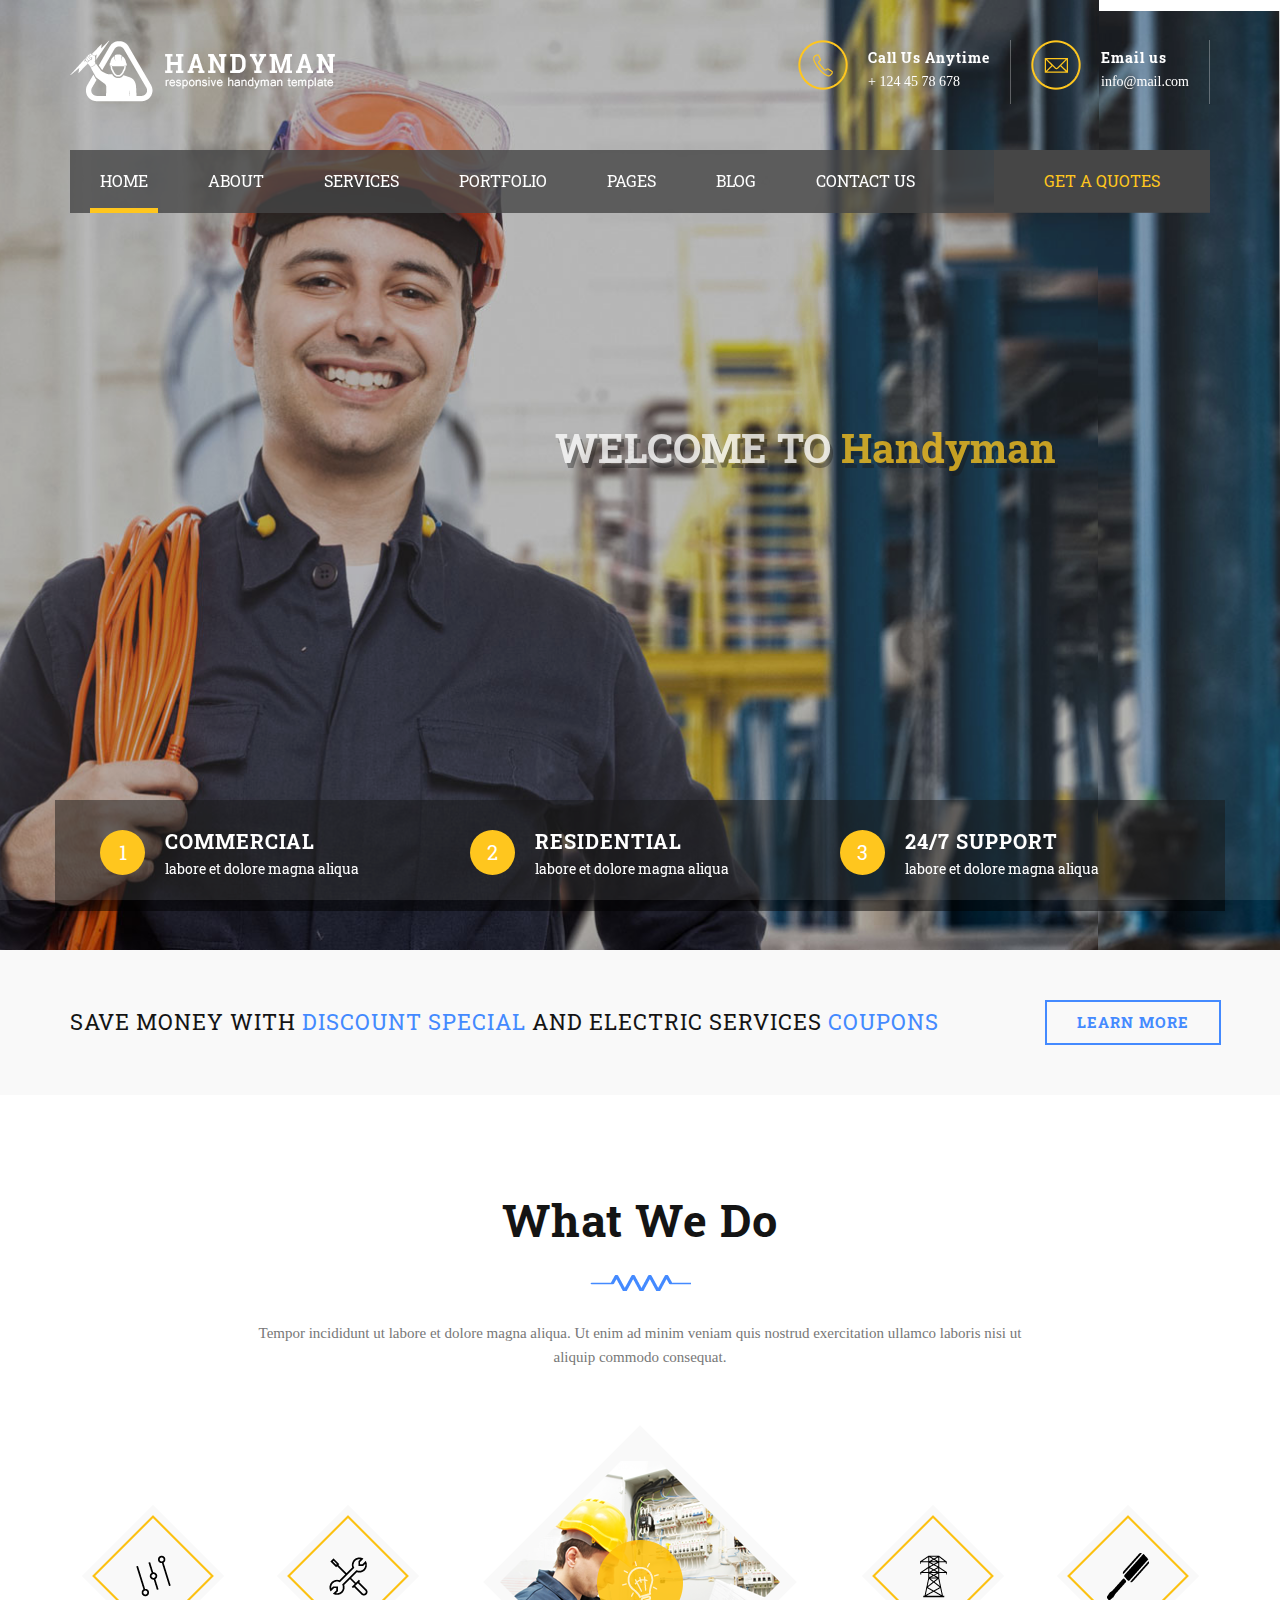
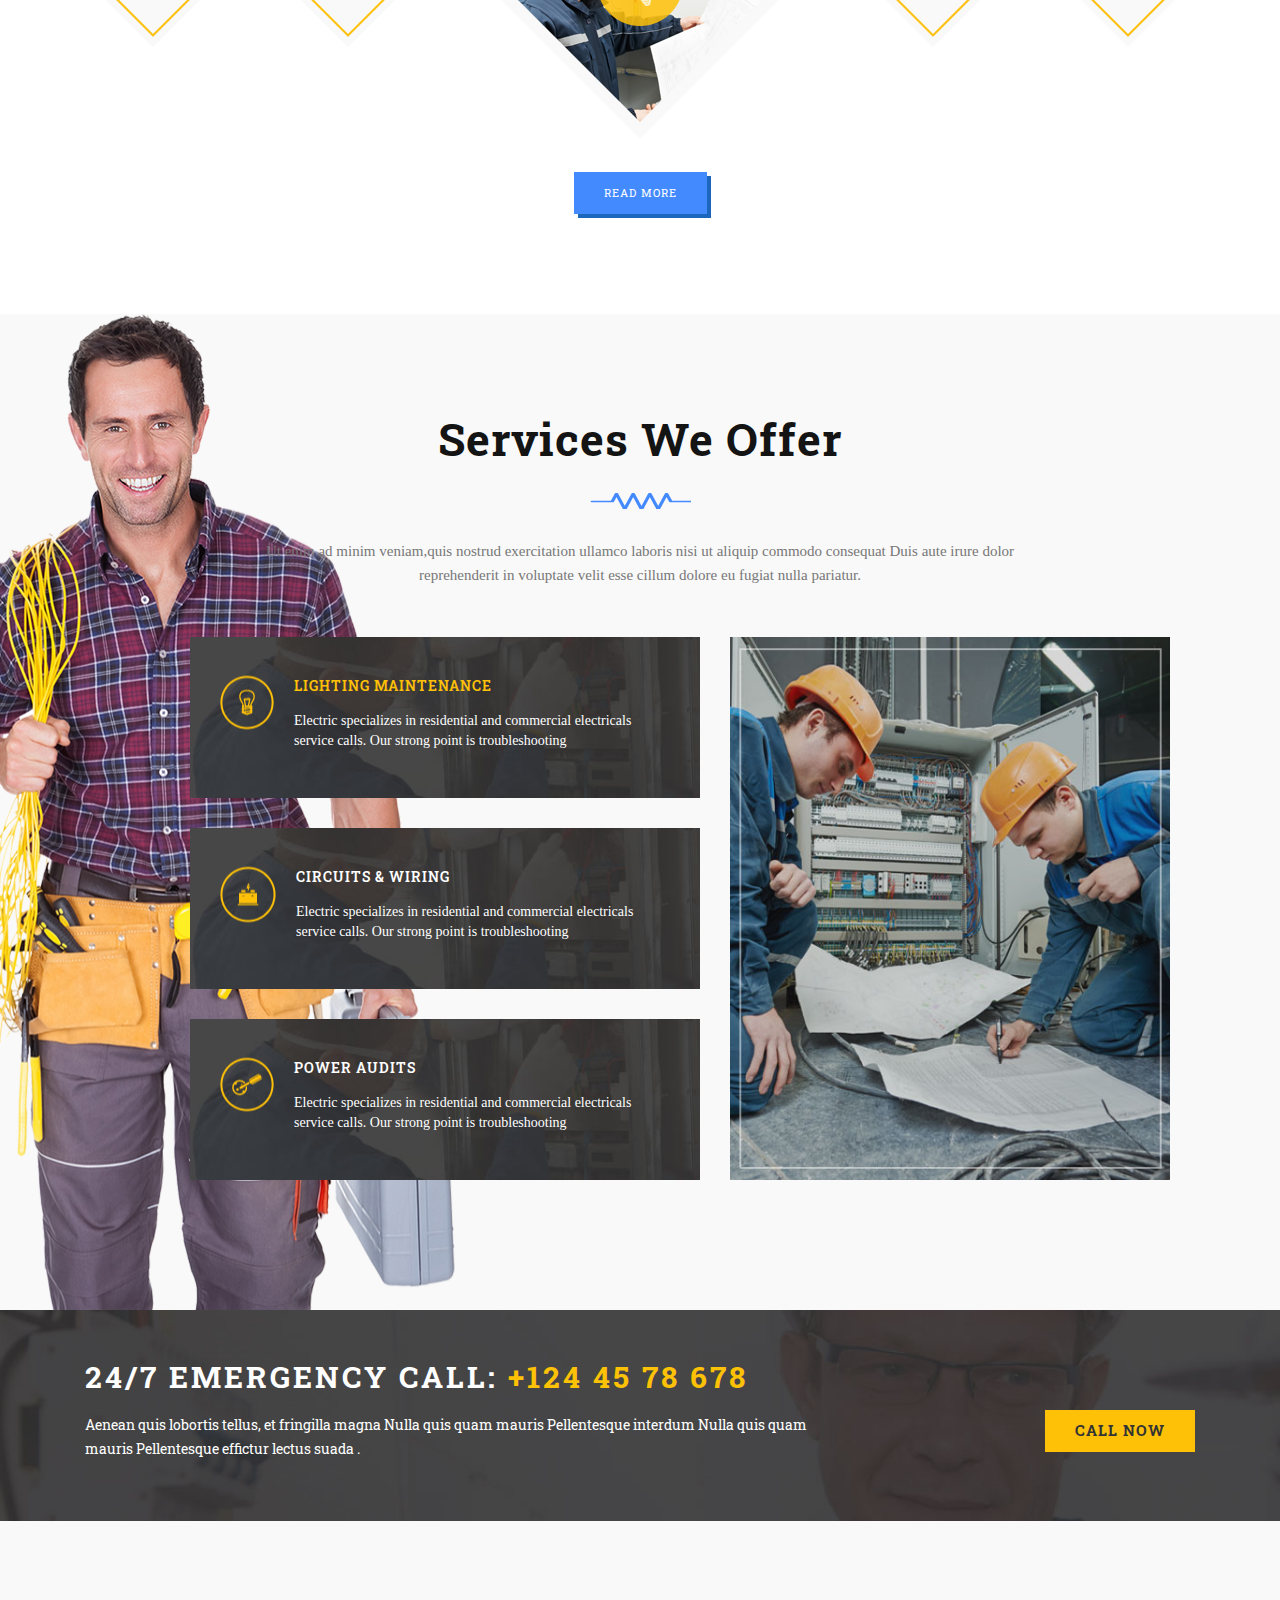
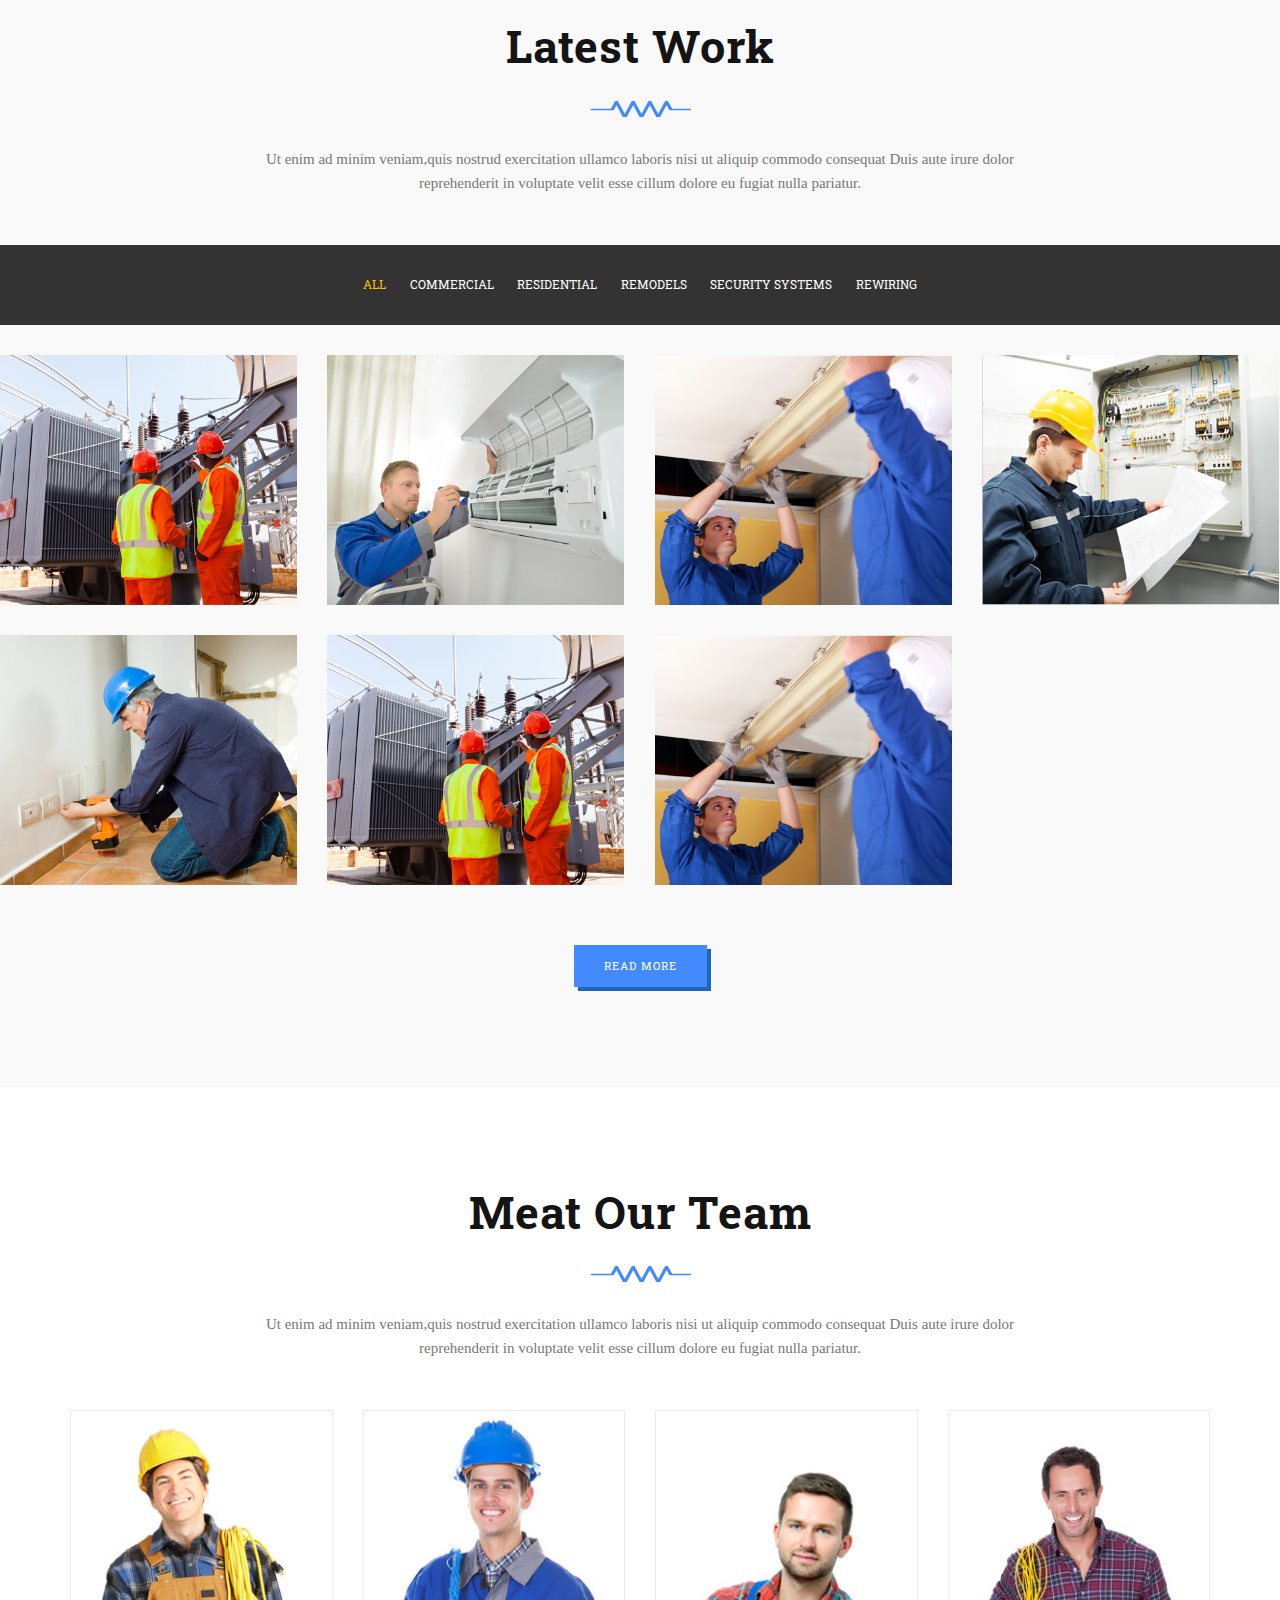
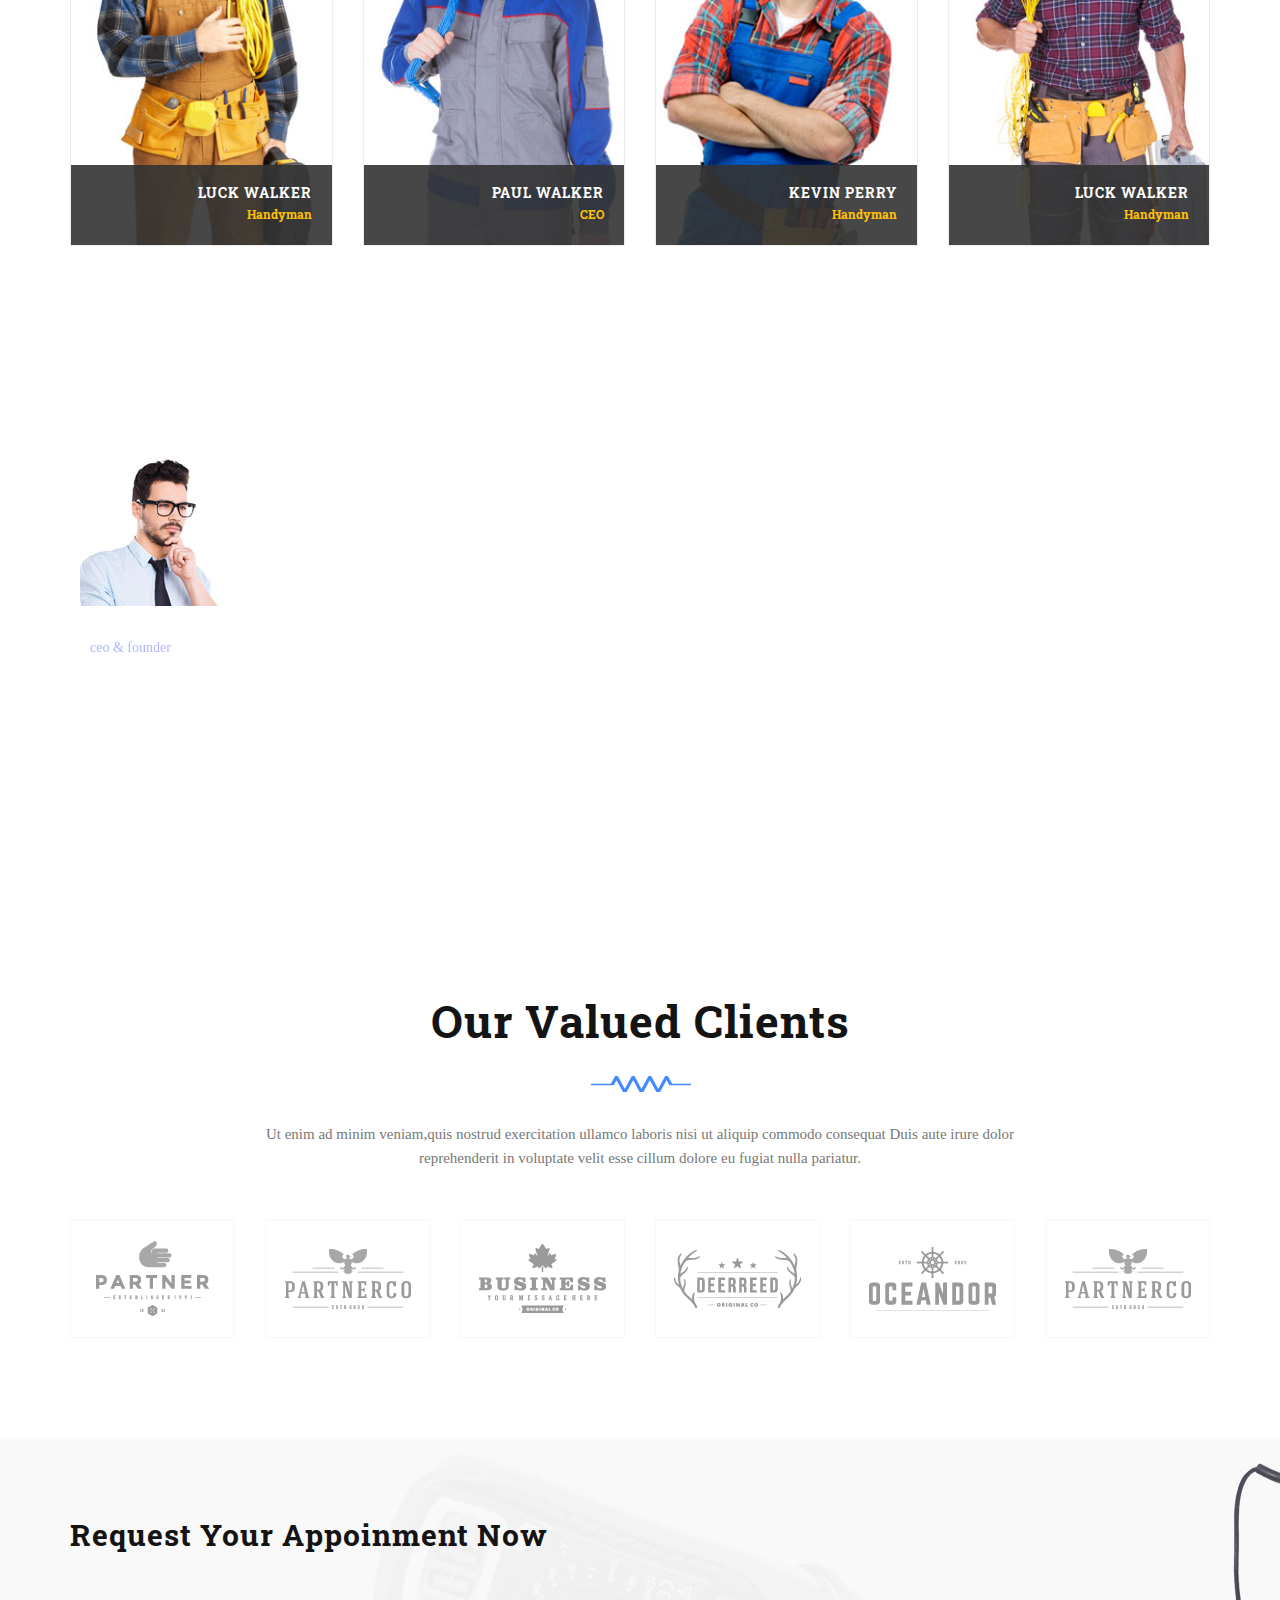
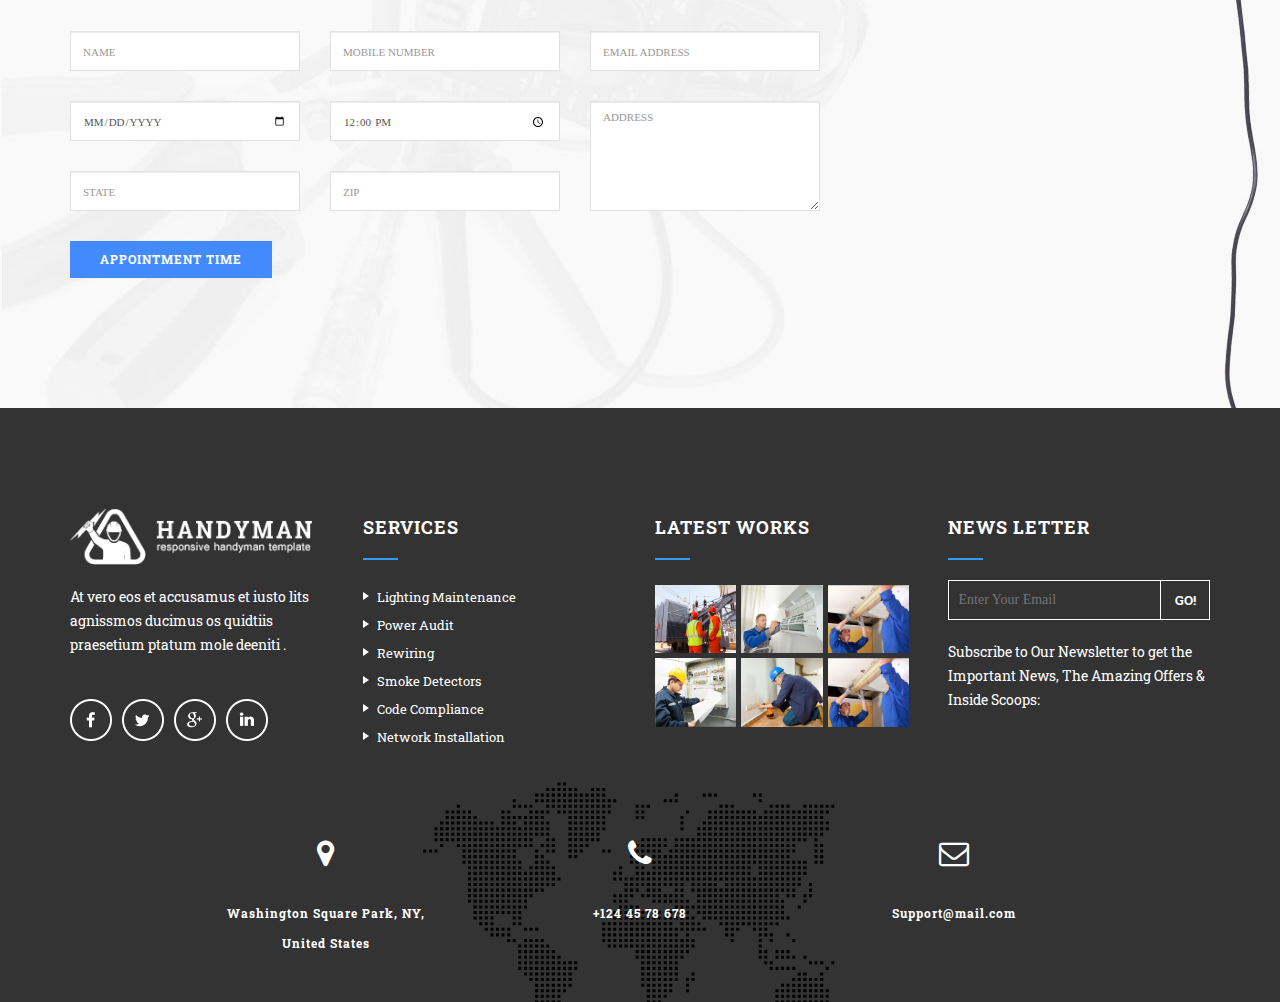
==== index.html @ f43b7f80 "add file" ====
<!DOCTYPE html>
<html lang="en">
<head>
<meta charset="utf-8">
<meta http-equiv="X-UA-Compatible" content="IE=edge">
<meta name="viewport" content="width=device-width, initial-scale=1">
<meta name="description" content="">
<meta name="author" content="">
<title>Handyman - Premium HTML5 Template</title>

<!-- SLIDER REVOLUTION 4.x CSS SETTINGS -->
<link rel="stylesheet" type="text/css" href="rs-plugin/css/settings.css" media="screen" />

<!-- Bootstrap Core CSS -->
<link href="css/bootstrap.min.css" rel="stylesheet">

<!-- Custom CSS -->
<link href="css/font-awesome.min.css" rel="stylesheet" type="text/css">
<link href="css/modern-business.css" rel="stylesheet">
<link href="css/ionicons.min.css" rel="stylesheet" >
<link href="css/main.css" rel="stylesheet">
<link href="css/style.css" rel="stylesheet">
<link href="css/responsive.css" rel="stylesheet" >

<!-- Online Fonts -->
<link href="https://fonts.googleapis.com/css?family=PT+Serif:400,400i,700,700i|Roboto+Slab" rel="stylesheet"> 

<!-- HTML5 Shim and Respond.js IE8 support of HTML5 elements and media queries -->
<!-- WARNING: Respond.js doesn't work if you view the page via file:// -->
<!--[if lt IE 9]>
        <script src="https://oss.maxcdn.com/libs/html5shiv/3.7.0/html5shiv.js"></script>
        <script src="https://oss.maxcdn.com/libs/respond.js/1.4.2/respond.min.js"></script>
    <![endif]-->
</head>

<body>

<!-- Wrap -->
<div id="wrap"> 
  
  <!-- header -->
  <header>
    <div class="top-banner">
      <div class="container"> 
        
        <!-- Top bar -->
        <div class="top-bar">
          <div class="logo"> <a href="#."><img  class="img-responsive" src="images/logo.png" alt="" ></a> </div>
          <div class="top-right">
            <ul>
              <li> <img src="images/icon-phone.png" alt="">
                <div class="media">
                  <h6> Call Us Anytime </h6>
                  <p> + 124 45 78 678 </p>
                </div>
              </li>
              <li> <img src="images/icon-mail.png" alt="">
                <div class="media">
                  <h6> Email us</h6>
                  <p> info@mail.com </p>
                </div>
              </li>
            </ul>
          </div>
        </div>
        
        <!-- Navigation -->
        <nav class="navbar">
          <ul class="nav ownmenu">
            <li class="active"> <a href="index.html">Home</a> </li>
            <li> <a href="about.html">About</a> </li>
            <li> <a href="services.html">Services</a> </li>
            <li> <a href="portfolio.html">Portfolio</a> </li>
            <li> <a href="index.html">Pages</a>
              <ul class="dropdown">
                <li> <a href="index.html">Home</a> </li>
                <li> <a href="index-1.html">Home 2</a> </li>
                <li> <a href="about.html">About</a> </li>
                <li> <a href="services.html">Services</a> </li>
                <li> <a href="services-single.html">Services Single</a> </li>
                <li> <a href="portfolio.html">Portfolio</a> </li>
                <li> <a href="blog.html">Blog</a> </li>
                <li> <a href="blog-detail.html">Blog Detail</a> </li>
                <li> <a href="faq.html">Faq</a> </li>
                <li> <a href="contact.html">Contact</a> </li>
                <li> <a href="404-page.html">404</a> </li>
              </ul>
            </li>
            <li> <a href="blog.html">Blog</a> </li>
            <li> <a href="contact.html">Contact us</a> </li>
          </ul>
          
          <!-- GET A QUOTES -->
          <div class="quotes"> <a href="#" class="customcolor"> GET A QUOTES </a> </div>
        </nav>
      </div>
    </div>
  </header>
  
  <!--======= HOME MAIN SLIDER =========-->
  <section class="home-slider">
  <!-- Slider Loader -->
    <div id="loader" class="hom-slie">
        <div class="tp-loader spinner0"> <span class="dot1"></span> <span class="dot2"></span> <span class="bounce1"></span> <span class="bounce2"></span> <span class="bounce3"></span> </div>
    </div>

    <!-- SLIDE Start -->
    <div class="tp-banner-container">
      <div class="tp-banner">
        <ul>
          <!-- SLIDE  -->
          <li data-transition="random" data-slotamount="7" data-masterspeed="300"  data-saveperformance="off" > 
            <!-- MAIN IMAGE --> 
            <img src="images/slides/slide-1.jpg"  alt="slider"  data-bgposition="center top" data-bgfit="cover" data-bgrepeat="no-repeat"> 
            <!-- LAYERS --> 
            
            <!-- LAYER NR. 1 -->
            <div class="tp-caption sfb font-bold font-roboto text-white text-shadow tp-resizeme" 
                data-x="left" data-hoffset="500" 
                data-y="center" data-voffset="-40" 
                data-speed="500" 
                data-start="500" 
                data-easing="Power3.easeInOut" 
                data-splitin="none" 
                data-splitout="none" 
                data-elementdelay="0.0" 
                data-endelementdelay="0" 
                data-endspeed="300"
                style="z-index: 5; font-size:40px; max-width: auto; max-height: auto; white-space: nowrap;">WELCOME TO <span class="primary-color-2">Handyman </span></div>
            
            <!-- LAYER NR. 2 -->
            <div class="tp-caption sfb font-bold font-roboto tp-resizeme" 
                data-x="left" data-hoffset="500" 
                data-y="center" data-voffset="40" 
                data-speed="500" 
                data-start="1000" 
                data-easing="Power3.easeInOut" 
                data-splitin="chars" 
                data-splitout="none" 
                data-elementdelay="0.0" 
                data-endelementdelay="0.0" 
                data-endspeed="300" 
                style="z-index: 6; color:#fff; font-size:15px;">Consectetur adipiscing elit. Etiam molestie ornare sem, vitae as elit odio </div>
            
            <!-- LAYER NR. 3 -->
            <div class="tp-caption sfb font-bold font-roboto tp-resizeme" 
                data-x="left" data-hoffset="500" 
                data-y="center" data-voffset="50" 
                data-speed="500" 
                data-start="1500" 
                data-easing="Power3.easeInOut" 
                data-splitin="chars" 
                data-splitout="none" 
                data-elementdelay="0.0" 
                data-endelementdelay="0.0" 
                data-endspeed="300" 
                style="z-index: 6; color:#fff; font-size:15px;"> scelerisque vel etiam molestie ornare sem. </div>
            
            <!-- LAYER NR. 4 -->
            <div class="tp-caption font-lora letter-space-4 sfb tp-resizeme" 
                data-x="left" data-hoffset="505" 
                data-y="center" data-voffset="180" 
                data-speed="500" 
                data-start="1900" 
                data-easing="Power3.easeInOut" 
                data-splitin="none" 
                data-splitout="none" 
                data-elementdelay="0.1" 
                data-endelementdelay="0.1" 
                data-endspeed="300" 
                style="z-index: 7;"><a href="#." class="btn btn-blue margin-right-20">READ MORE</a> <a href="#." class="btn btn-white margin-left-20">GET START</a> </div>
          </li>
          <!-- SLIDE  -->
          <li data-transition="random" data-slotamount="7" data-masterspeed="300"  data-saveperformance="off" > 
            <!-- MAIN IMAGE --> 
            <img src="images/slides/slide-2.jpg"  alt="slider"  data-bgposition="center top" data-bgfit="cover" data-bgrepeat="no-repeat"> 
            <!-- LAYERS --> 
            
            <!-- LAYER NR. 1 -->
            <div class="tp-caption sfb font-roboto text-white text-shadow-1 tp-resizeme" 
                data-x="left" data-hoffset="100" 
                data-y="center" data-voffset="-40" 
                data-speed="500" 
                data-start="500" 
                data-easing="Power3.easeInOut" 
                data-splitin="none" 
                data-splitout="none" 
                data-elementdelay="0.0" 
                data-endelementdelay="0" 
                data-endspeed="300"
                style="z-index: 5; font-size:40px; max-width: auto; max-height: auto; white-space: nowrap;">WELCOME TO <span class="primary-color-2">Handyman </span></div>
            
            <!-- LAYER NR. 2 -->
            <div class="tp-caption sfb font-roboto text-white text-shadow-1 tp-resizeme" 
                data-x="left" data-hoffset="100" 
                data-y="center" data-voffset="20" 
                data-speed="500" 
                data-start="800" 
                data-easing="Power3.easeInOut" 
                data-splitin="none" 
                data-splitout="none" 
                data-elementdelay="0.0" 
                data-endelementdelay="0" 
                data-endspeed="300"
                style="z-index: 5; font-size:30px; max-width: auto; max-height: auto; white-space: nowrap;">COMMERCIAL & DOMESTIC SPECIALISTS</div>
            
            <!-- LAYER NR. 2 -->
            <div class="tp-caption sfb font-bold font-roboto tp-resizeme" 
                data-x="left" data-hoffset="100" 
                data-y="center" data-voffset="80" 
                data-speed="500" 
                data-start="1500"
                data-easing="Power3.easeInOut" 
                data-splitin="chars" 
                data-splitout="none" 
                data-elementdelay="0.0" 
                data-endelementdelay="0.0" 
                data-endspeed="300" 
                style="z-index: 6; color:#fff; font-size:15px;">Consectetur adipiscing elit. Etiam molestie ornare sem, vitae as elit odio </div>
            
            <!-- LAYER NR. 3 -->
            <div class="tp-caption sfb font-bold font-roboto tp-resizeme" 
                data-x="left" data-hoffset="100" 
                data-y="center" data-voffset="90" 
                data-speed="500" 
                data-start="1500" 
                data-easing="Power3.easeInOut" 
                data-splitin="chars" 
                data-splitout="none" 
                data-elementdelay="0.0" 
                data-endelementdelay="0.0" 
                data-endspeed="300" 
                style="z-index: 6; color:#fff; font-size:15px;"> scelerisque vel etiam molestie ornare sem. </div>
            
            <!-- LAYER NR. 2 -->
            <div class="tp-caption font-lora letter-space-4 sfb tp-resizeme" 
                data-x="left" data-hoffset="105" 
                data-y="center" data-voffset="200" 
                data-speed="500" 
                data-start="1900" 
                data-easing="Power3.easeInOut" 
                data-splitin="none" 
                data-splitout="none" 
                data-elementdelay="0.1" 
                data-endelementdelay="0.1" 
                data-endspeed="300" 
                style="z-index: 7;"><a href="#." class="btn btn-blue margin-right-20">READ MORE</a> <a href="#." class="btn btn-white margin-left-20">GET START</a> </div>
            
            <!-- ICON -->
            <div class="tp-caption sfl font-bold font-roboto tp-resizeme"
                data-x="left" data-hoffset="0"
                data-y="center" data-voffset="-40"
                data-speed="500" 
                data-start="500" 
                data-easing="Power3.easeInOut" 
                data-splitin="none" 
                data-splitout="none" 
                data-elementdelay="0.0" 
                data-endelementdelay="0.0" 
                data-endspeed="300"> <img src="images/slides/icon-slide-1.png" alt="" > </div>
            
            <!-- ICON -->
            <div class="tp-caption sfl font-bold font-roboto tp-resizeme"
                data-x="left" data-hoffset="0" 
                data-y="center" data-voffset="30" 
                data-speed="500" 
                data-start="1000" 
                data-easing="Power3.easeInOut" 
                data-splitin="none" 
                data-splitout="none" 
                data-elementdelay="0.0" 
                data-endelementdelay="0.0" 
                data-endspeed="300"> <img src="images/slides/icon-slide-2.png" alt="" > </div>
            
            <!-- ICON -->
            <div class="tp-caption sfl font-bold font-roboto tp-resizeme" 
                data-x="left" data-hoffset="0" 
                data-y="center" data-voffset="100" 
                data-speed="500" 
                data-start="1500" 
                data-easing="Power3.easeInOut" 
                data-splitin="none" 
                data-splitout="none" 
                data-elementdelay="0.0" 
                data-endelementdelay="0.0" 
                data-endspeed="300"> <img src="images/slides/icon-slide-3.png" alt="" > </div>
          </li>
        </ul>
      </div>
    </div>
  </section>
  
  <!-- Content -->
  <div id="content"> 
    
    <!-- procsss -->
    <section class="procsss">
      <div class="container">
        <ul class="row">
          
          <!-- COMMERCIAL -->
          <li class="col-sm-4">
            <div class="media">
              <div class="media-left"> <span class="numb">1</span> </div>
              <div class="media-body">
                <h6 class="media-heading">COMMERCIAL</h6>
                <p> labore et dolore magna aliqua</p>
              </div>
            </div>
          </li>
          
          <!-- Residential -->
          <li class="col-sm-4">
            <div class="media">
              <div class="media-left"> <span class="numb">2</span> </div>
              <div class="media-body">
                <h6 class="media-heading">Residential </h6>
                <p> labore et dolore magna aliqua</p>
              </div>
            </div>
          </li>
          
          <!-- 24/7 SUPPORT -->
          <li class="col-sm-4">
            <div class="media">
              <div class="media-left"> <span class="numb">3</span> </div>
              <div class="media-body">
                <h6 class="media-heading">24/7 SUPPORT</h6>
                <p> labore et dolore magna aliqua</p>
              </div>
            </div>
          </li>
        </ul>
      </div>
    </section>
    
    <!-- Call Out -->
    <section class="call-out light-gray-bg padding-top-50 padding-bottom-50">
      <div class="container">
        <div class="row bhr">
          <div class="col-md-10">
            <h4 class="font-normal"> SAVE MONEY WITH <span class="customcolor1"> DISCOUNT SPECIAL </span> AND ELECTRIC SERVICES <span class="customcolor1"> COUPONS </span> </h4>
          </div>
          <!-- Btn -->
          <div class="col-md-2"> <a href="#." class="btn">learn more</a> </div>
        </div>
      </div>
    </section>
    
    <!--what we do-->
    <section class="what-we-do padding-top-100 padding-bottom-100">
      <div class="container"> 
        
        <!-- Heading-->
        <div class="heading">
          <h3> What We Do </h3>
          <hr>
          <p> Tempor incididunt ut labore et dolore magna aliqua. Ut enim ad minim veniam quis nostrud exercitation ullamco 
            laboris nisi ut aliquip commodo consequat. </p>
        </div>
        
        <!-- Icons -->
        <div class="row padding-top-50px">
          <div class="col-md-2 rotatebox"> <img src="images/bg-wwd1.png" alt=""> </div>
          <div class="col-md-2 rotatebox"> <img src="images/bg-wwd2.png" alt=""> </div>
          <div class="col-md-4 rotatebox"> <img src="images/what-we-img-1.png" class="img-responsive" alt=""> </div>
          <div class="col-md-2 rotatebox"> <img src="images/bg-wwd3.png" alt=""> </div>
          <div class="col-md-2 rotatebox"> <img src="images/bg-wwd4.png" alt=""> </div>
        </div>
        
        <!-- Btn -->
        <div class="text-center margin-top-30"> <a href="#." class="btn btn-more">read more</a> </div>
      </div>
    </section>
    
    <!--SERVICES-->
    <section class="services-bg light-gray-bg padding-top-100 padding-bottom-100" >
      <div class="container"> 
        
        <!-- HEADING -->
        <div class="heading">
          <h3> Services We Offer </h3>
          <hr>
          <p> Ut enim ad minim veniam,quis nostrud exercitation ullamco laboris nisi ut aliquip commodo consequat Duis aute irure dolor reprehenderit in voluptate velit esse cillum dolore eu fugiat nulla pariatur. </p>
        </div>
        
        <!-- SERVICE TABS -->
        <div class="services">
          <div class="row no-margin">
            <div class="col-md-6 no-padding">
              <ul class="nav-tabs">
                
                <!-- LIGHTING MAINTENANCE -->
                <li class="active"> <img class="img-responsive" src="images/services-bg-1.jpg" alt="" >
                  <div class="position-center-center">
                    <div class="media-left" > <img src="images/service-icon-1.png" alt=""> </div>
                    <div class="media-body"> <a href="#light" data-toggle="tab"><span class="font-roboto"> LIGHTING MAINTENANCE</span>
                      <p> Electric specializes in residential and commercial electricals service calls. Our strong point is troubleshooting </p>
                      </a> </div>
                  </div>
                </li>
                
                <!-- Circuits & Wiring -->
                <li> <img class="img-responsive" src="images/services-bg-1.jpg" alt="" >
                  <div class="position-center-center">
                    <div class="media-left" > <img src="images/service-icon-2.png" alt=""> </div>
                    <div class="media-body"> <a href="#circuit" data-toggle="tab"><span class="font-roboto"> Circuits & Wiring</span>
                      <p> Electric specializes in residential and commercial electricals service calls. Our strong point is troubleshooting </p>
                      </a> </div>
                  </div>
                </li>
                
                <!-- Power audits -->
                <li> <img class="img-responsive" src="images/services-bg-1.jpg" alt="" >
                  <div class="position-center-center">
                    <div class="media-left" > <img src="images/service-icon-3.png" alt=""> </div>
                    <div class="media-body"> <a href="#audit" data-toggle="tab"><span class="font-roboto"> Power audits</span>
                      <p> Electric specializes in residential and commercial electricals service calls. Our strong point is troubleshooting </p>
                      </a> </div>
                  </div>
                </li>
              </ul>
            </div>
            
            <!-- SERVICE CONTENR -->
            <div class="col-md-6 padding-left-30 padding-right-40">
              <div class="tab-content"> 
                <!-- LIGHTING MAINTENANCE -->
                <div id="light" class="tab-pane fade in active text-right"> <img class="img-responsive" src="images/services-img-1.jpg" alt="" > </div>
                <!-- Circuits & Wiring -->
                <div id="circuit" class="tab-pane fade text-right"> <img class="img-responsive" src="images/services-img-2.jpg" alt="" > </div>
                <!-- Power audits -->
                <div id="audit" class="tab-pane fade text-right"> <img class="img-responsive" src="images/services-img-1.jpg" alt="" > </div>
                <!--item light--> 
              </div>
            </div>
          </div>
        </div>
      </div>
    </section>
    
    <!-- Call Emergency -->
    <div class="emergency padding-top-50 padding-bottom-50">
      <div class="row">
        <div class="container">
          <div class="col-md-8 emergency-text">
            <h3 class="text-white letter-space-3 margin-bottom-20"> 24/7 EMERGENCY CALL: <span class="customcolor"> +124 45 78 678 </span></h3>
            <p class="text-white font-roboto"> Aenean quis lobortis tellus, et fringilla magna Nulla quis quam mauris  Pellentesque interdum Nulla quis quam mauris  Pellentesque effictur lectus suada . </p>
          </div>
          <div class="col-md-4 text-right"> <a href="#." class="btn btn-yellow margin-top-50">CALL NOW</a> </div>
        </div>
      </div>
    </div>
    
    <!-- LATEST WORK -->
    <section class="latest-work light-gray-bg padding-top-100 padding-bottom-100">
      <div class="container"> 
        <!--work-->
        <div class="heading">
          <h3> Latest Work </h3>
          <hr>
          <p> Ut enim ad minim veniam,quis nostrud exercitation ullamco laboris nisi ut aliquip commodo consequat Duis aute irure dolor <br>
            reprehenderit in voluptate velit esse cillum dolore eu fugiat nulla pariatur. </p>
        </div>
      </div>
      <div class="portfolio-wrapper"> 
        
        <!--======= ITEMS =========-->
        <ul class="items col-4 row">
          <!--====== ITEM =======-->
          
          <li class="item filter-home home menu1 menu2 menu3 menu4 menu5 work-tabs col-md-3">
            <div class="filter">
              <div class="position-center-center col-md-12 text-center">
                <ul>
                  <li><a class="active" data-toggle="tab" href=".home" data-filter="*">ALL</a></li>
                  <li><a href="#" data-filter=".menu1">COMMERCIAL</a></li>
                  <li><a href="#" data-filter=".menu2">RESIDENTIAL</a></li>
                  <li><a href="#" data-filter=".menu3">REMODELS </a></li>
                  <li><a href="#" data-filter=".menu4">SECURITY SYSTEMS</a></li>
                  <li><a href="#" data-filter=".menu5">REWIRING</a></li>
                </ul>
              </div>
            </div>
          </li>
          
          <!-- ITEM -->
          <li class="item col-md-4 menu1 menu2 menu3 menu5">
            <div class="gal-item"> 
              <!-- GALLERY IMAGE --> 
              <img src="images/portfolio1.png" alt="" class="img-responsive"> 
              <!-- Hover Info -->
              <div class="hover-info">
                <div class="position-center-center"> <a href="images/portfolio1.png" data-rel="prettyPhoto" class="prettyPhoto lightzoom zoom"><i class="ion-ios-search"></i></a> </div>
              </div>
            </div>
          </li>
          
          <!-- ITEM -->
          <li class="item col-md-4 menu5">
            <div class="gal-item"> 
              <!-- GALLERY IMAGE --> 
              <img src="images/portfolio2.png" alt="" class="img-responsive"> 
              <!-- Hover Info -->
              <div class="hover-info">
                <div class="position-center-center"> <a href="images/portfolio2.png" data-rel="prettyPhoto" class="prettyPhoto lightzoom zoom"><i class="ion-ios-search"></i></a> </div>
              </div>
            </div>
          </li>
          
          <!-- ITEM -->
          <li class="item col-md-4 home menu4">
            <div class="gal-item"> 
              <!-- GALLERY IMAGE --> 
              <img src="images/portfolio3.png" alt="" class="img-responsive"> 
              <!-- Hover Info -->
              <div class="hover-info">
                <div class="position-center-center"> <a href="images/portfolio3.png" data-rel="prettyPhoto" class="prettyPhoto lightzoom zoom"><i class="ion-ios-search"></i></a> </div>
              </div>
            </div>
          </li>
          
          <!-- ITEM -->
          <li class="item col-md-4 menu5 menu2 menu3 menu1 home">
            <div class="gal-item"> 
              <!-- GALLERY IMAGE --> 
              <img src="images/portfolio4.png" alt="" class="img-responsive"> 
              <!-- Hover Info -->
              <div class="hover-info">
                <div class="position-center-center"> <a href="images/portfolio4.png" data-rel="prettyPhoto" class="prettyPhoto lightzoom zoom"><i class="ion-ios-search"></i></a> </div>
              </div>
            </div>
          </li>
          
          <!-- ITEM -->
          <li class="item col-md-4 menu1 menu2">
            <div class="gal-item"> 
              <!-- GALLERY IMAGE --> 
              <img src="images/portfolio5.png" alt="" class="img-responsive"> 
              <!-- Hover Info -->
              <div class="hover-info">
                <div class="position-center-center"> <a href="images/portfolio5.png" data-rel="prettyPhoto" class="prettyPhoto lightzoom zoom"><i class="ion-ios-search"></i></a> </div>
              </div>
            </div>
          </li>
          
          <!-- ITEM -->
          <li class="item col-md-4 menu5 menu1 menu3">
            <div class="gal-item"> 
              <!-- GALLERY IMAGE --> 
              <img src="images/portfolio1.png" alt="" class="img-responsive"> 
              <!-- Hover Info -->
              <div class="hover-info">
                <div class="position-center-center"> <a href="images/portfolio1.png" data-rel="prettyPhoto" class="prettyPhoto lightzoom zoom"><i class="ion-ios-search"></i></a> </div>
              </div>
            </div>
          </li>
          
          <!-- ITEM -->
          <li class="item col-md-4 menu5 menu1" >
            <div class="gal-item"> 
              <!-- GALLERY IMAGE --> 
              <img src="images/portfolio3.png" alt="" class="img-responsive"> 
              <!-- Hover Info -->
              <div class="hover-info">
                <div class="position-center-center"> <a href="images/portfolio3.png" data-rel="prettyPhoto" class="prettyPhoto lightzoom zoom"><i class="ion-ios-search"></i></a> </div>
              </div>
            </div>
          </li>
        </ul>
      </div>
      
      <!-- Btn -->
      <div class="text-center margin-top-30"> <a href="#." class="btn btn-more">read more</a> </div>
    </section>
    
    <!-- TEAM -->
    <section class="team padding-top-100 padding-bottom-100">
      <div class="container"> 
        <!-- HEADING -->
        <div class="heading">
          <h3> Meat Our Team </h3>
          <hr>
          <p> Ut enim ad minim veniam,quis nostrud exercitation ullamco laboris nisi ut aliquip commodo consequat Duis aute irure dolor <br>
            reprehenderit in voluptate velit esse cillum dolore eu fugiat nulla pariatur. </p>
        </div>
        
        <!-- HEADING -->
        <ul class="row">
          
          <!-- TEAM -->
          <li class="col-md-3">
            <article> <img class="img-responsive" src="images/team-1.jpg" alt="" >
              <div class="team-name">
                <h6>LUCK WALKER</h6>
                <span class="font-roboto">Handyman</span> </div>
              <!-- TEAM HOVER -->
              <div class="team-hover">
                <div class="position-center-center">
                  <h6>LUCK WALKER</h6>
                  <span class="font-roboto">Handyman</span>
                  <p>Today still wanted government that they survive as soldiers of fortunes off It's for time to the play the music. </p>
                  <ul class="social">
                    <li><a href="#."><i class="fa fa-facebook"></i></a></li>
                    <li><a href="#."><i class="fa fa-twitter"></i></a></li>
                    <li><a href="#."><i class="fa fa-google"></i></a></li>
                    <li><a href="#."><i class="fa fa-linkedin"></i></a></li>
                  </ul>
                </div>
              </div>
            </article>
          </li>
          
          <!-- TEAM -->
          <li class="col-md-3">
            <article> <img class="img-responsive" src="images/team-2.jpg" alt="" >
              <div class="team-name">
                <h6>PAUL WALKER</h6>
                <span class="font-roboto">CEO</span> </div>
              <!-- TEAM HOVER -->
              <div class="team-hover">
                <div class="position-center-center">
                  <h6>PAUL WALKER</h6>
                  <span class="font-roboto">CEO</span>
                  <p>Today still wanted government that they survive as soldiers of fortunes off It's for time to the play the music. </p>
                  <ul class="social">
                    <li><a href="#."><i class="fa fa-facebook"></i></a></li>
                    <li><a href="#."><i class="fa fa-twitter"></i></a></li>
                    <li><a href="#."><i class="fa fa-google"></i></a></li>
                    <li><a href="#."><i class="fa fa-linkedin"></i></a></li>
                  </ul>
                </div>
              </div>
            </article>
          </li>
          
          <!-- TEAM -->
          <li class="col-md-3">
            <article> <img class="img-responsive" src="images/team-3.jpg" alt="" >
              <div class="team-name">
                <h6>KEVIN PERRY</h6>
                <span class="font-roboto">Handyman</span> </div>
              <!-- TEAM HOVER -->
              <div class="team-hover">
                <div class="position-center-center">
                  <h6>LUCK WALKER</h6>
                  <span class="font-roboto">Handyman</span>
                  <p>Today still wanted government that they survive as soldiers of fortunes off It's for time to the play the music. </p>
                  <ul class="social">
                    <li><a href="#."><i class="fa fa-facebook"></i></a></li>
                    <li><a href="#."><i class="fa fa-twitter"></i></a></li>
                    <li><a href="#."><i class="fa fa-google"></i></a></li>
                    <li><a href="#."><i class="fa fa-linkedin"></i></a></li>
                  </ul>
                </div>
              </div>
            </article>
          </li>
          
          <!-- TEAM -->
          <li class="col-md-3">
            <article> <img class="img-responsive" src="images/team-4.jpg" alt="" >
              <div class="team-name">
                <h6>LUCK WALKER</h6>
                <span class="font-roboto">Handyman</span> </div>
              <!-- TEAM HOVER -->
              <div class="team-hover">
                <div class="position-center-center">
                  <h6>STEVAN SMITH</h6>
                  <span class="font-roboto">Handyman</span>
                  <p>Today still wanted government that they survive as soldiers of fortunes off It's for time to the play the music. </p>
                  <ul class="social">
                    <li><a href="#."><i class="fa fa-facebook"></i></a></li>
                    <li><a href="#."><i class="fa fa-twitter"></i></a></li>
                    <li><a href="#."><i class="fa fa-google"></i></a></li>
                    <li><a href="#."><i class="fa fa-linkedin"></i></a></li>
                  </ul>
                </div>
              </div>
            </article>
          </li>
        </ul>
      </div>
    </section>
    
    <!-- Testimonial -->
    <section class="testimonial parallax-bg padding-top-100 padding-bottom-100" style="background:url(images/bg/bg-testi.jpg) fixed no-repeat;">
      <div class="container"> 
        
        <!-- Test Slider -->
        <div class="testi">
          <div class="texti-slide"> 
            
            <!-- Slider 1 -->
            <div class="media padding-10 padding-right-100"> 
              <!-- Avatar -->
              <div class="media-left"> <a class="avatar" href="#"> <img class="media-object" src="images/avatar-testi.jpg" alt=""> </a> </div>
              <!-- Content -->
              <div class="media-body relative padding-left-10"> <i class="fa fa-quote-left quote"></i>
                <h5>Steven Smith</h5>
                <span>ceo & founder</span>
                <p>They're creepy and they're kooky mysterious and spooky. They're all together ooky the Addams Family. we might as well say Would you be mine creepy and they're kooky mysterious Could you be mine.</p>
              </div>
            </div>
            
            <!-- Slider 2 -->
            <div class="media padding-10 padding-right-100"> 
              <!-- Avatar -->
              <div class="media-left"> <a class="avatar" href="#"> <img class="media-object" src="images/avatar-testi.jpg" alt=""> </a> </div>
              <!-- Content -->
              <div class="media-body relative padding-left-10"> <i class="fa fa-quote-left quote"></i>
                <h5>Steven Smith</h5>
                <span>ceo & founder</span>
                <p>They're creepy and they're kooky mysterious and spooky. They're all together ooky the Addams Family. we might as well say Would you be mine creepy and they're kooky mysterious Could you be mine.</p>
              </div>
            </div>
            
            <!-- Slider 3 -->
            <div class="media padding-10 padding-right-100"> 
              <!-- Avatar -->
              <div class="media-left"> <a class="avatar" href="#"> <img class="media-object" src="images/avatar-testi.jpg" alt=""> </a> </div>
              <!-- Content -->
              <div class="media-body relative padding-left-10"> <i class="fa fa-quote-left quote"></i>
                <h5>Steven Smith</h5>
                <span>ceo & founder</span>
                <p>They're creepy and they're kooky mysterious and spooky. They're all together ooky the Addams Family. we might as well say Would you be mine creepy and they're kooky mysterious Could you be mine.</p>
              </div>
            </div>
          </div>
        </div>
      </div>
    </section>
    
    <!-- CLIENTS -->
    <section class="clients padding-top-100 padding-bottom-100">
      <div class="container"> 
        
        <!-- HEADING -->
        <div class="heading">
          <h3> Our Valued Clients </h3>
          <hr>
          <p> Ut enim ad minim veniam,quis nostrud exercitation ullamco laboris nisi ut aliquip commodo consequat Duis aute irure dolor
            reprehenderit in voluptate velit esse cillum dolore eu fugiat nulla pariatur. </p>
        </div>
        <ul class="row margin-top-5">
          <li class="col-md-2"> <a href="#."> <img src="images/c-img-1.png" class="img-responsive" alt=""> </a></li>
          <li class="col-md-2"> <a href="#."> <img src="images/c-img-2.png" class="img-responsive" alt=""> </a> </li>
          <li class="col-md-2"> <a href="#."> <img src="images/c-img-3.png" class="img-responsive" alt=""> </a></li>
          <li class="col-md-2"> <a href="#."> <img src="images/c-img-4.png" class="img-responsive" alt=""> </a> </li>
          <li class="col-md-2"> <a href="#."> <img src="images/c-img-5.png" class="img-responsive" alt=""> </a></li>
          <li class="col-md-2"> <a href="#."> <img src="images/c-img-2.png" class="img-responsive" alt=""> </a> </li>
        </ul>
      </div>
    </section>
    
    <!-- Appoinment -->
    <section class="appoinment padding-top-80 padding-bottom-80">
      <div class="container"> 
        
        <!-- HEADING -->
        <h3 class="text-left no-margin"> Request Your Appoinment Now </h3>
        <div class="row">
          <div class="col-lg-8"> 
            
            <!-- HEADING -->
            <form method="post">
              <ul class="row">
                
                <!-- name -->
                <li class="col-sm-4">
                  <label>
                    <input class="form-control" type="text" name="name" id="name" placeholder="Name" required>
                  </label>
                </li>
                
                <!-- number -->
                <li class="col-sm-4">
                  <label>
                    <input class="form-control" type="text" name="number" id="number" placeholder="Mobile Number" required>
                  </label>
                </li>
                
                <!-- email -->
                <li class="col-sm-4">
                  <label>
                    <input class="form-control" type="email" name="email" id="email" placeholder="Email Address" required>
                  </label>
                </li>
              </ul>
              <div class="row">
                <div class="col-sm-8 ">
                  <ul class="row">
                    
                    <!-- date -->
                    <li class="col-sm-6">
                      <label>
                        <input class="form-control" type="date" name="date" id="date" required>
                      </label>
                    </li>
                    
                    <!-- time -->
                    <li class="col-sm-6">
                      <label>
                        <input class="form-control" type="time" name="time" id="time" value="12:00" required>
                      </label>
                    </li>
                    
                    <!-- state -->
                    <li class="col-sm-6">
                      <label>
                        <input class="form-control" type="text" name="state" id="state" placeholder="state" required>
                      </label>
                    </li>
                    
                    <!-- zip -->
                    <li class="col-sm-6">
                      <label>
                        <input class="form-control" type="text" name="zip" id="zip" placeholder="ZIP" required>
                      </label>
                    </li>
                  </ul>
                </div>
                
                <!-- Address -->
                <div class="col-sm-4">
                  <label>
                    <textarea class="form-control" placeholder="Address"></textarea>
                  </label>
                </div>
              </div>
              <button type="submit" class="btn">APPOINTMENT TIME</button>
            </form>
          </div>
        </div>
      </div>
    </section>
  </div>
  
  <!-- FOOTER -->
  <footer>
    <div class="container">
      <div class="row"> 
        
        <!-- ABOUT -->
        <div class="col-md-3 footer-logo"> <img class="margin-bottom-20 img-responsive padding-right-20" src="images/logo.png" alt="">
          <div class="col-beneath-logo" >
            <p> At vero eos et accusamus et iusto lits agnissmos ducimus os quidtiis praesetium ptatum mole deeniti . </p>
            <ul class="social" >
              <li><a href="#."> <img src="img/fb.png" class="img-responsive" alt=""> </a></li>
              <li><a href="#."> <img src="img/twitter.png" class="img-responsive" alt=""></a> </li>
              <li><a href="#."> <img src="img/gplus.png" class="img-responsive" alt=""> </a></li>
              <li><a href="#."> <img src="img/linkedin.png" class="img-responsive" alt=""></a> </li>
            </ul>
          </div>
        </div>
        
        <!-- SERVICES -->
        <div class="col-md-3">
          <h4> SERVICES </h4>
          <hr class="footer-hr">
          <ul class="footer-ul">
            <li> <a href="#.">Lighting Maintenance</a></li>
            <li><a href="#."> Power Audit </a></li>
            <li> <a href="#.">Rewiring </a></li>
            <li><a href="#."> Smoke Detectors </a></li>
            <li><a href="#."> Code Compliance </a></li>
            <li> <a href="#.">Network Installation</a> </li>
          </ul>
        </div>
        
        <!-- LATEST WORKS -->
        <div class="col-md-3">
          <h4> LATEST WORKS </h4>
          <hr class="footer-hr">
          <div class="footer-works">
            <div class="col-md-3"> <img src="images/portfolio1.png" class="img-responsive" alt=""> </div>
            <div class="col-md-3"> <img src="images/portfolio2.png" class="img-responsive" alt=""> </div>
            <div class="col-md-3"> <img src="images/portfolio3.png" class="img-responsive" alt=""> </div>
            <div class="col-md-3"> <img src="images/portfolio4.png" class="img-responsive" alt=""> </div>
            <div class="col-md-3"> <img src="images/portfolio5.png" class="img-responsive" alt=""> </div>
            <div class="col-md-3"> <img src="images/portfolio3.png" class="img-responsive" alt=""> </div>
          </div>
        </div>
        
        <!-- NEWS LETTER -->
        <div class="col-md-3">
          <h4> NEWS LETTER </h4>
          <hr class="footer-hr">
          <div class="frmsearch">
            <input type="text" class="search" placeholder="Enter Your Email" >
            <a class="go" href="#."> GO! </a> </div>
          <p> Subscribe to Our Newsletter to get the  Important News, The Amazing Offers &  Inside Scoops: </p>
        </div>
      </div>
      
      <!-- ADD INFO -->
      <div class="footer-bottom-cols">
        <ul class="row footer-bottom-ul">
          <li class="col-md-4 text-center bottom-text"> <i class="fa fa-map-marker"></i>
            <h6> Washington Square Park, NY, <br>
              United States </h6>
          </li>
          <li class="col-md-4 text-center bottom-text"> <i class="fa fa-phone"></i>
            <h6> +124 45 78 678 </h6>
          </li>
          <li class="col-md-4 text-center bottom-text" > <i class="fa fa-envelope-o"></i>
            <h6> Support@mail.com </h6>
          </li>
        </ul>
      </div>
    </div>
  </footer>
  
  <!-- RIGHTS -->
  <div class="rights">
    <p> Copyright &copy; 2015    All Rights Reserved </p>
  </div>
</div>
<script src="js/jquery-1.12.4.min.js"></script> 
<script src="js/bootstrap.min.js"></script> 
<script src="js/own-menu.js"></script> 
<script src="js/jquery.isotope.min.js"></script> 
<script src="js/jquery.prettyPhoto.js"></script> 
<script src="js/smooth-scroll.js"></script> 
<script src="js/owl.carousel.min.js"></script> 

<!-- SLIDER REVOLUTION 4.x SCRIPTS  --> 
<script type="text/javascript" src="rs-plugin/js/jquery.tp.t.min.js"></script> 
<script type="text/javascript" src="rs-plugin/js/jquery.tp.min.js"></script> 
<script src="js/main.js"></script>
</body>
---- rs-plugin/css/settings.css ----
.tp-static-layers{position:absolute;z-index:505;top:0px;left:0px}
.tp-hide-revslider, .tp-caption.tp-hidden-caption{visibility:hidden !important;display:none !important}
.tp-caption{z-index:1;white-space:nowrap}
.tp-caption-demo .tp-caption{position:relative !important;display:inline-block;margin-bottom:10px;margin-right:20px !important}
.tp-caption.whitedivider3px{color:#000000;text-shadow:none;background-color:rgb(255, 255, 255);background-color:rgba(255, 255, 255, 1);text-decoration:none;min-width:408px;min-height:3px;background-position:initial initial;background-repeat:initial initial;border-width:0px;border-color:#000000;border-style:none;}
.tp-caption.finewide_large_white{color:#ffffff;text-shadow:none;font-size:60px;line-height:60px;font-weight:300;background-color:transparent;text-decoration:none;text-transform:uppercase;letter-spacing:8px;border-width:0px;border-color:rgb(0, 0, 0);border-style:none;}
.tp-caption.whitedivider3px{color:#000000;text-shadow:none;background-color:rgb(255, 255, 255);background-color:rgba(255, 255, 255, 1);text-decoration:none;font-size:0px;line-height:0;min-width:468px;min-height:3px;border-width:0px;border-color:rgb(0, 0, 0);border-style:none;}
.tp-caption.finewide_medium_white{color:#ffffff;text-shadow:none;font-size:37px;line-height:37px;font-weight:300;background-color:transparent;text-decoration:none;text-transform:uppercase;letter-spacing:5px;border-width:0px;border-color:rgb(0, 0, 0);border-style:none;}
.tp-caption.boldwide_small_white{font-size:25px;line-height:25px;font-weight:800;color:rgb(255, 255, 255);text-decoration:none;background-color:transparent;text-shadow:none;text-transform:uppercase;letter-spacing:5px;border-width:0px;border-color:rgb(0, 0, 0);border-style:none;}
.tp-caption.whitedivider3px_vertical{color:#000000;text-shadow:none;background-color:rgb(255, 255, 255);background-color:rgba(255, 255, 255, 1);text-decoration:none;font-size:0px;line-height:0;min-width:3px;min-height:130px;border-width:0px;border-color:rgb(0, 0, 0);border-style:none;}
.tp-caption.finewide_small_white{color:#ffffff;text-shadow:none;font-size:25px;line-height:25px;font-weight:300;background-color:transparent;text-decoration:none;text-transform:uppercase;letter-spacing:5px;border-width:0px;border-color:rgb(0, 0, 0);border-style:none;}
.tp-caption.finewide_verysmall_white_mw{font-size:13px;line-height:25px;font-weight:400;color:#ffffff;text-decoration:none;background-color:transparent;text-shadow:none;text-transform:uppercase;letter-spacing:5px;max-width:470px;white-space:normal !important;border-width:0px;border-color:rgb(0, 0, 0);border-style:none;}
.tp-caption.lightgrey_divider{text-decoration:none;background-color:rgb(235, 235, 235);background-color:rgba(235, 235, 235, 1);width:370px;height:3px;background-position:initial initial;background-repeat:initial initial;border-width:0px;border-color:rgb(34, 34, 34);border-style:none;}
.tp-caption.finewide_large_white{color:#FFF;text-shadow:none;font-size:60px;line-height:60px;font-weight:300;background-color:rgba(0, 0, 0, 0);text-decoration:none;text-transform:uppercase;letter-spacing:8px;border-width:0px;border-color:#000;border-style:none;}
.tp-caption.finewide_medium_white{color:#FFF;text-shadow:none;font-size:34px;line-height:34px;font-weight:300;background-color:rgba(0, 0, 0, 0);text-decoration:none;text-transform:uppercase;letter-spacing:5px;border-width:0px;border-color:#000;border-style:none;}
.tp-caption.huge_red{position:absolute;color:rgb(223,75,107);font-weight:400;font-size:150px;line-height:130px;font-family:'Oswald', sans-serif;margin:0px;border-width:0px;border-style:none;white-space:nowrap;background-color:rgb(45,49,54);padding:0px;}
.tp-caption.middle_yellow{position:absolute;color:rgb(251,213,114);font-weight:600;font-size:50px;line-height:50px;font-family:'Open Sans', sans-serif;margin:0px;border-width:0px;border-style:none;white-space:nowrap;}
.tp-caption.huge_thin_yellow{position:absolute;color:rgb(251,213,114);font-weight:300;font-size:90px;line-height:90px;font-family:'Open Sans', sans-serif;margin:0px;letter-spacing:20px;border-width:0px;border-style:none;white-space:nowrap;}
.tp-caption.big_dark{position:absolute;color:#333;font-weight:700;font-size:70px;line-height:70px;margin:0px;border-width:0px;border-style:none;white-space:nowrap;}
.tp-caption.medium_dark{position:absolute;color:#333;font-weight:300;font-size:40px;line-height:40px;margin:0px;letter-spacing:5px;border-width:0px;border-style:none;white-space:nowrap;}
.tp-caption.medium_grey{position:absolute;color:#fff;text-shadow:0px 2px 5px rgba(0, 0, 0, 0.5);font-weight:700;font-size:20px;line-height:20px;padding:2px 4px;margin:0px;border-width:0px;border-style:none;background-color:#888;white-space:nowrap;}
.tp-caption.small_text{position:absolute;color:#fff;text-shadow:0px 2px 5px rgba(0, 0, 0, 0.5);font-size:16px;line-height:26px;margin:0px;border-width:0px;border-style:none;white-space:nowrap;text-transform:uppercase;letter-spacing:2px;text-align:center;}
.tp-caption.white-line-box, .white-line-box{text-decoration:none;width:500px;height:3px;background:#fff;border-width:0px;border-color:rgb(34,34,34);border-style:none;}
.tp-caption.medium_text{position:absolute;color:#fff;text-shadow:0px 2px 5px rgba(0, 0, 0, 0.5);font-weight:700;font-size:20px;line-height:20px;margin:0px;border-width:0px;border-style:none;white-space:nowrap;}
.tp-caption.large_bold_white_25{font-size:55px;line-height:65px;font-weight:700;color:#fff;text-decoration:none;background-color:transparent;text-align:center;text-shadow:#000 0px 5px 10px;border-width:0px;border-color:rgb(255, 255, 255);border-style:none;}
.tp-caption.medium_text_shadow{font-size:25px;line-height:25px;font-weight:600;color:#fff;text-decoration:none;background-color:transparent;text-align:center;text-shadow:#000 0px 5px 10px;border-width:0px;border-color:rgb(255, 255, 255);border-style:none;}
.tp-caption.large_text{position:absolute;color:#fff;text-shadow:0px 2px 5px rgba(0, 0, 0, 0.5);font-weight:700;font-size:40px;line-height:40px;font-family:Arial;margin:0px;border-width:0px;border-style:none;white-space:nowrap;}
.tp-caption.medium_bold_grey{font-size:30px;line-height:30px;font-weight:800;color:rgb(102, 102, 102);text-decoration:none;background-color:transparent;text-shadow:none;margin:0px;padding:1px 4px 0px;border-width:0px;border-color:rgb(255, 214, 88);border-style:none;}
.tp-caption.very_large_text{position:absolute;color:#fff;text-shadow:0px 2px 5px rgba(0, 0, 0, 0.5);font-weight:700;font-size:70px;line-height:60px;margin:0px;border-width:0px;border-style:none;white-space:nowrap;letter-spacing:3px;}
.tp-caption.very_big_white{position:absolute;color:#fff;text-shadow:none;font-weight:800;font-size:60px;line-height:60px;margin:0px;border-width:0px;border-style:none;white-space:nowrap;padding:0px 4px;padding-top:1px;background-color:#000;}
.tp-caption.very_big_black{position:absolute;color:#000;text-shadow:none;font-weight:700;font-size:60px;line-height:60px;margin:0px;border-width:0px;border-style:none;white-space:nowrap;padding:0px 4px;padding-top:1px;background-color:#fff;}
.tp-caption.modern_medium_fat{position:absolute;color:#000;text-shadow:none;font-weight:800;font-size:24px;line-height:20px;margin:0px;border-width:0px;border-style:none;white-space:nowrap;}
.tp-caption.modern_medium_fat_white{position:absolute;color:#fff;text-shadow:none;font-weight:800;font-size:24px;line-height:20px;margin:0px;border-width:0px;border-style:none;white-space:nowrap;}
.tp-caption.modern_medium_light{position:absolute;color:#000;text-shadow:none;font-weight:300;font-size:24px;line-height:20px;margin:0px;border-width:0px;border-style:none;white-space:nowrap;}
.tp-caption.modern_big_bluebg{position:absolute;color:#fff;text-shadow:none;font-weight:800;font-size:30px;line-height:36px;padding:3px 10px;margin:0px;border-width:0px;border-style:none;background-color:#4e5b6c;letter-spacing:0;}
.tp-caption.modern_big_redbg{position:absolute;color:#fff;text-shadow:none;font-weight:300;font-size:30px;line-height:36px;padding:3px 10px;padding-top:1px;margin:0px;border-width:0px;border-style:none;background-color:#de543e;letter-spacing:0;}
.tp-caption.modern_small_text_dark{position:absolute;color:#555;text-shadow:none;font-size:14px;line-height:22px;margin:0px;border-width:0px;border-style:none;white-space:nowrap;}
.tp-caption.boxshadow{-moz-box-shadow:0px 0px 20px rgba(0, 0, 0, 0.5);-webkit-box-shadow:0px 0px 20px rgba(0, 0, 0, 0.5);box-shadow:0px 0px 20px rgba(0, 0, 0, 0.5);}
.tp-caption.black{color:#000;text-shadow:none;}
.tp-caption.noshadow{text-shadow:none;}
.tp-caption.thinheadline_dark{position:absolute;color:rgba(0,0,0,0.85);text-shadow:none;font-weight:300;font-size:30px;line-height:30px;background-color:transparent;}
.tp-caption.thintext_dark{position:absolute;color:rgba(0,0,0,0.85);text-shadow:none;font-weight:300;font-size:16px;line-height:26px;background-color:transparent;}
.tp-caption.medium_bg_red a{color:#fff;text-decoration:none;}
.tp-caption.medium_bg_red a:hover{color:#fff;text-decoration:underline;}
.tp-caption.smoothcircle{font-size:30px;line-height:75px;font-weight:800;color:rgb(255, 255, 255);text-decoration:none;background-color:rgb(0, 0, 0);background-color:rgba(0, 0, 0, 0.498039);padding:50px 25px;text-align:center;border-radius:500px 500px 500px 500px;border-width:0px;border-color:rgb(0, 0, 0);border-style:none;}
.tp-caption.largeblackbg{font-size:50px;line-height:70px;font-weight:300;color:rgb(255, 255, 255);text-decoration:none;background-color:rgb(0, 0, 0);padding:0px 20px 5px;text-shadow:none;border-width:0px;border-color:rgb(255, 255, 255);border-style:none;}
.tp-caption.largepinkbg{position:absolute;color:#fff;text-shadow:none;font-weight:300;font-size:50px;line-height:70px;background-color:#db4360;padding:0px 20px;-webkit-border-radius:0px;-moz-border-radius:0px;border-radius:0px;}
.tp-caption.largewhitebg{position:absolute;color:#000;text-shadow:none;font-weight:300;font-size:50px;line-height:70px;background-color:#fff;padding:0px 20px;-webkit-border-radius:0px;-moz-border-radius:0px;border-radius:0px;}
.tp-caption.largegreenbg{position:absolute;color:#fff;text-shadow:none;font-weight:300;font-size:50px;line-height:70px;background-color:#67ae73;padding:0px 20px;-webkit-border-radius:0px;-moz-border-radius:0px;border-radius:0px;}
.tp-caption.excerpt{font-size:36px;line-height:36px;font-weight:700;color:#ffffff;text-decoration:none;background-color:rgba(0, 0, 0, 1);text-shadow:none;margin:0px;letter-spacing:-1.5px;padding:1px 4px 0px 4px;width:150px;white-space:normal !important;height:auto;border-width:0px;border-color:rgb(255, 255, 255);border-style:none;}
.tp-caption.large_bold_grey{font-size:60px;line-height:60px;font-weight:800;color:rgb(102, 102, 102);text-decoration:none;background-color:transparent;text-shadow:none;margin:0px;padding:1px 4px 0px;border-width:0px;border-color:rgb(255, 214, 88);border-style:none;}
.tp-caption.medium_thin_grey{font-size:34px;line-height:30px;font-weight:300;color:rgb(102, 102, 102);text-decoration:none;background-color:transparent;padding:1px 4px 0px;text-shadow:none;margin:0px;border-width:0px;border-color:rgb(255, 214, 88);border-style:none;}
.tp-caption.small_thin_grey{font-size:18px;line-height:26px;font-weight:300;color:rgb(117, 117, 117);text-decoration:none;background-color:transparent;padding:1px 4px 0px;text-shadow:none;margin:0px;border-width:0px;border-color:rgb(255, 214, 88);border-style:none;}
.tp-caption.lightgrey_divider{text-decoration:none;background-color:rgba(235, 235, 235, 1);width:370px;height:3px;background-position:initial initial;background-repeat:initial initial;border-width:0px;border-color:rgb(34, 34, 34);border-style:none;}
.tp-caption.large_bold_darkblue{font-size:58px;line-height:60px;font-weight:800;color:rgb(52, 73, 94);text-decoration:none;background-color:transparent;border-width:0px;border-color:rgb(255, 214, 88);border-style:none;}
.tp-caption.medium_bg_darkblue{font-size:20px;line-height:20px;font-weight:800;color:rgb(255, 255, 255);text-decoration:none;background-color:rgb(52, 73, 94);padding:10px;border-width:0px;border-color:rgb(255, 214, 88);border-style:none;}
.tp-caption.medium_bold_red{font-size:24px;line-height:30px;font-weight:800;color:rgb(227, 58, 12);text-decoration:none;background-color:transparent;padding:0px;border-width:0px;border-color:rgb(255, 214, 88);border-style:none;}
.tp-caption.medium_light_red{font-size:21px;line-height:26px;font-weight:300;color:rgb(227, 58, 12);text-decoration:none;background-color:transparent;padding:0px;border-width:0px;border-color:rgb(255, 214, 88);border-style:none;}
.tp-caption.medium_bg_red{font-size:20px;line-height:20px;font-weight:800;color:rgb(255, 255, 255);text-decoration:none;background-color:rgb(227, 58, 12);padding:10px;border-width:0px;border-color:rgb(255, 214, 88);border-style:none;}
.tp-caption.medium_bold_orange{font-size:24px;line-height:30px;font-weight:800;color:rgb(243, 156, 18);text-decoration:none;background-color:transparent;border-width:0px;border-color:rgb(255, 214, 88);border-style:none;}
.tp-caption.medium_bg_orange{font-size:20px;line-height:20px;font-weight:800;color:rgb(255, 255, 255);text-decoration:none;background-color:rgb(243, 156, 18);padding:10px;border-width:0px;border-color:rgb(255, 214, 88);border-style:none;}
.tp-caption.grassfloor{text-decoration:none;background-color:rgba(160, 179, 151, 1);width:4000px;height:150px;border-width:0px;border-color:rgb(34, 34, 34);border-style:none;}
.tp-caption.large_bold_white{font-size:58px;line-height:60px;font-weight:800;color:rgb(255, 255, 255);text-decoration:none;background-color:transparent;border-width:0px;border-color:rgb(255, 214, 88);border-style:none;}
.tp-caption.medium_light_white{font-size:30px;line-height:36px;font-weight:300;color:rgb(255, 255, 255);text-decoration:none;background-color:transparent;padding:0px;border-width:0px;border-color:rgb(255, 214, 88);border-style:none;}
.tp-caption.mediumlarge_light_white{font-size:34px;line-height:40px;font-weight:300;color:rgb(255, 255, 255);text-decoration:none;background-color:transparent;padding:0px;border-width:0px;border-color:rgb(255, 214, 88);border-style:none;}
.tp-caption.mediumlarge_light_white_center{font-size:34px;line-height:40px;font-weight:300;color:#ffffff;text-decoration:none;background-color:transparent;padding:0px 0px 0px 0px;text-align:center;border-width:0px;border-color:rgb(255, 214, 88);border-style:none;}
.tp-caption.medium_bg_asbestos{font-size:20px;line-height:20px;font-weight:800;color:rgb(255, 255, 255);text-decoration:none;background-color:rgb(127, 140, 141);padding:10px;border-width:0px;border-color:rgb(255, 214, 88);border-style:none;}
.tp-caption.medium_light_black{font-size:30px;line-height:36px;font-weight:300;color:rgb(0, 0, 0);text-decoration:none;background-color:transparent;padding:0px;border-width:0px;border-color:rgb(255, 214, 88);border-style:none;}
.tp-caption.large_bold_black{font-size:58px;line-height:60px;font-weight:800;color:rgb(0, 0, 0);text-decoration:none;background-color:transparent;border-width:0px;border-color:rgb(255, 214, 88);border-style:none;}
.tp-caption.mediumlarge_light_darkblue{font-size:34px;line-height:40px;font-weight:300;color:rgb(52, 73, 94);text-decoration:none;background-color:transparent;padding:0px;border-width:0px;border-color:rgb(255, 214, 88);border-style:none;}
.tp-caption.small_light_white{font-size:17px;line-height:28px;font-weight:300;color:rgb(255, 255, 255);text-decoration:none;background-color:transparent;padding:0px;border-width:0px;border-color:rgb(255, 214, 88);border-style:none;}
.tp-caption.roundedimage{border-width:0px;border-color:rgb(34, 34, 34);border-style:none;}
.tp-caption.large_bg_black{font-size:40px;line-height:40px;font-weight:800;color:rgb(255, 255, 255);text-decoration:none;background-color:rgb(0, 0, 0);padding:10px 20px 15px;border-width:0px;border-color:rgb(255, 214, 88);border-style:none;}
.tp-caption.mediumwhitebg{font-size:30px;line-height:30px;font-weight:300;color:rgb(0, 0, 0);text-decoration:none;background-color:rgb(255, 255, 255);padding:5px 15px 10px;text-shadow:none;border-width:0px;border-color:rgb(0, 0, 0);border-style:none;}
.tp-caption.medium_bg_orange_new1{font-size:20px;line-height:20px;font-weight:800;color:rgb(255, 255, 255);text-decoration:none;background-color:rgb(243, 156, 18);padding:10px;border-width:0px;border-color:rgb(255, 214, 88);border-style:none;}
.tp-caption.boxshadow{-moz-box-shadow:0px 0px 20px rgba(0, 0, 0, 0.5);-webkit-box-shadow:0px 0px 20px rgba(0, 0, 0, 0.5);box-shadow:0px 0px 20px rgba(0, 0, 0, 0.5);}
.tp-caption.black{color:#000;text-shadow:none;font-weight:300;font-size:19px;line-height:19px;font-family:'Open Sans', sans;}
.tp-caption.noshadow{text-shadow:none;}
.tp_inner_padding{box-sizing:border-box;-webkit-box-sizing:border-box;-moz-box-sizing:border-box;max-height:none !important;}
.tp-caption .frontcorner{width:0;height:0;border-left:40px solid transparent;border-right:0px solid transparent;border-top:40px solid #00A8FF;position:absolute;left:-40px;top:0px;}
.tp-caption .backcorner{width:0;height:0;border-left:0px solid transparent;border-right:40px solid transparent;border-bottom:40px solid #00A8FF;position:absolute;right:0px;top:0px;}
.tp-caption .frontcornertop{width:0;height:0;border-left:40px solid transparent;border-right:0px solid transparent;border-bottom:40px solid #00A8FF;position:absolute;left:-40px;top:0px;}
.tp-caption .backcornertop{width:0;height:0;border-left:0px solid transparent;border-right:40px solid transparent;border-top:40px solid #00A8FF;position:absolute;right:0px;top:0px;}
img.tp-slider-alternative-image{width:100%;height:auto;}
.tp-simpleresponsive .button{padding:6px 13px 5px;border-radius:3px;-moz-border-radius:3px;-webkit-border-radius:3px;height:30px;cursor:pointer;color:#fff !important;text-shadow:0px 1px 1px rgba(0, 0, 0, 0.6) !important;font-size:15px;line-height:45px !important;background:url(../images/gradient/g30.png) repeat-x top;font-family:arial, sans-serif;font-weight:bold;letter-spacing:-1px;}
.tp-simpleresponsive .button.big{color:#fff;text-shadow:0px 1px 1px rgba(0, 0, 0, 0.6);font-weight:bold;padding:9px 20px;font-size:19px;line-height:57px !important;background:url(../images/gradient/g40.png) repeat-x top}
.tp-simpleresponsive .purchase:hover, .tp-simpleresponsive .button:hover, .tp-simpleresponsive .button.big:hover{background-position:bottom, 15px 11px}
@media only screen and (min-width:768px) and (max-width:959px){}
@media only screen and (min-width:480px) and (max-width:767px){.tp-simpleresponsive .button{padding:4px 8px 3px;line-height:25px !important;font-size:11px !important;font-weight:normal;}
.tp-simpleresponsive a.button{-webkit-transition:none;-moz-transition:none;-o-transition:none;-ms-transition:none;}
}
@media only screen and (min-width:0px) and (max-width:479px){.tp-simpleresponsive .button{padding:2px 5px 2px;line-height:20px !important;font-size:10px !important}
.tp-simpleresponsive a.button{-webkit-transition:none;-moz-transition:none;-o-transition:none;-ms-transition:none;}
}
.tp-simpleresponsive .button.green, .tp-simpleresponsive .button:hover.green, .tp-simpleresponsive .purchase.green, .tp-simpleresponsive .purchase:hover.green{background-color:#21a117;-webkit-box-shadow:0px 3px 0px 0px #104d0b;-moz-box-shadow:0px 3px 0px 0px #104d0b;box-shadow:0px 3px 0px 0px #104d0b;}
.tp-simpleresponsive .button.blue, .tp-simpleresponsive .button:hover.blue, .tp-simpleresponsive .purchase.blue, .tp-simpleresponsive .purchase:hover.blue{background-color:#1d78cb;-webkit-box-shadow:0px 3px 0px 0px #0f3e68;-moz-box-shadow:0px 3px 0px 0px #0f3e68;box-shadow:0px 3px 0px 0px #0f3e68}
.tp-simpleresponsive .button.red, .tp-simpleresponsive .button:hover.red, .tp-simpleresponsive .purchase.red, .tp-simpleresponsive .purchase:hover.red{background-color:#cb1d1d;-webkit-box-shadow:0px 3px 0px 0px #7c1212;-moz-box-shadow:0px 3px 0px 0px #7c1212;box-shadow:0px 3px 0px 0px #7c1212}
.tp-simpleresponsive .button.orange, .tp-simpleresponsive .button:hover.orange, .tp-simpleresponsive .purchase.orange, .tp-simpleresponsive .purchase:hover.orange{background-color:#ff7700;-webkit-box-shadow:0px 3px 0px 0px #a34c00;-moz-box-shadow:0px 3px 0px 0px #a34c00;box-shadow:0px 3px 0px 0px #a34c00}
.tp-simpleresponsive .button.darkgrey, .tp-simpleresponsive .button.grey, .tp-simpleresponsive .button:hover.darkgrey, .tp-simpleresponsive .button:hover.grey, .tp-simpleresponsive .purchase.darkgrey, .tp-simpleresponsive .purchase:hover.darkgrey{background-color:#555;-webkit-box-shadow:0px 3px 0px 0px #222;-moz-box-shadow:0px 3px 0px 0px #222;box-shadow:0px 3px 0px 0px #222}
.tp-simpleresponsive .button.lightgrey, .tp-simpleresponsive .button:hover.lightgrey, .tp-simpleresponsive .purchase.lightgrey, .tp-simpleresponsive .purchase:hover.lightgrey{background-color:#888;-webkit-box-shadow:0px 3px 0px 0px #555;-moz-box-shadow:0px 3px 0px 0px #555;box-shadow:0px 3px 0px 0px #555}
.fullscreen-container{width:100%;position:relative;padding:0;}
.fullwidthbanner-container{width:100%;position:relative;padding:0;overflow:hidden;}
.fullwidthbanner-container .fullwidthbanner{width:100%;position:relative;}
.tp-simpleresponsive .caption, .tp-simpleresponsive .tp-caption{position:absolute;visibility:hidden;-webkit-font-smoothing:antialiased !important;}
.tp-simpleresponsive img{max-width:none}
.noFilterClass{filter:none !important;}
.tp-bannershadow{position:absolute;margin-left:auto;margin-right:auto;-moz-user-select:none;-khtml-user-select:none;-webkit-user-select:none;-o-user-select:none;}
.tp-bannershadow.tp-shadow1{background:url(../assets/shadow1.png) no-repeat;background-size:100% 100%;width:890px;height:60px;bottom:-60px}
.tp-bannershadow.tp-shadow2{background:url(../assets/shadow2.png) no-repeat;background-size:100% 100%;width:890px;height:60px;bottom:-60px}
.tp-bannershadow.tp-shadow3{background:url(../assets/shadow3.png) no-repeat;background-size:100% 100%;width:890px;height:60px;bottom:-60px}
.caption.fullscreenvideo{left:0px;top:0px;position:absolute;width:100%;height:100%}
.caption.fullscreenvideo iframe, .caption.fullscreenvideo video{width:100% !important;height:100% !important;display:none}
.tp-caption.fullscreenvideo{left:0px;top:0px;position:absolute;width:100%;height:100%}
.tp-caption.fullscreenvideo iframe, .tp-caption.fullscreenvideo iframe video{width:100% !important;height:100% !important;display:none}
.fullcoveredvideo video, .fullscreenvideo video{background:#000}
.fullcoveredvideo .tp-poster{background-position:center center;background-size:cover;width:100%;height:100%;top:0px;left:0px}
.html5vid.videoisplaying .tp-poster{display:none}
.tp-video-play-button{background:#000;background:rgba(0,0,0,0.3);padding:5px;border-radius:5px;-moz-border-radius:5px;-webkit-border-radius:5px;position:absolute;top:50%;left:50%;font-size:40px;color:#FFF;z-index:3;margin-top:-27px;margin-left:-28px;text-align:center;cursor:pointer;}
.html5vid .tp-revstop{width:15px;height:20px;border-left:5px solid #fff;border-right:5px solid #fff;position:relative;margin:10px 20px;box-sizing:border-box;-moz-box-sizing:border-box;-webkit-box-sizing:border-box}
.html5vid .tp-revstop{display:none}
.html5vid.videoisplaying .revicon-right-dir{display:none}
.html5vid.videoisplaying .tp-revstop{display:block}
.html5vid.videoisplaying .tp-video-play-button{display:none}
.html5vid:hover .tp-video-play-button{display:block}
.fullcoveredvideo .tp-video-play-button{display:none !important}
.tp-video-controls{position:absolute;bottom:0;left:0;right:0;padding:5px;opacity:0;-webkit-transition:opacity .3s;-moz-transition:opacity .3s;-o-transition:opacity .3s;-ms-transition:opacity .3s;transition:opacity .3s;background-image:linear-gradient(bottom, rgb(0,0,0) 13%, rgb(50,50,50) 100%);background-image:-o-linear-gradient(bottom, rgb(0,0,0) 13%, rgb(50,50,50) 100%);background-image:-moz-linear-gradient(bottom, rgb(0,0,0) 13%, rgb(50,50,50) 100%);background-image:-webkit-linear-gradient(bottom, rgb(0,0,0) 13%, rgb(50,50,50) 100%);background-image:-ms-linear-gradient(bottom, rgb(0,0,0) 13%, rgb(50,50,50) 100%);background-image:-webkit-gradient(linear, left bottom, left top, color-stop(0.13, rgb(0,0,0)), color-stop(1, rgb(50,50,50)));display:table;max-width:100%;overflow:hidden;box-sizing:border-box;-moz-box-sizing:border-box;-webkit-box-sizing:border-box;}
.tp-caption:hover .tp-video-controls{opacity:.9;}
.tp-video-button{background:rgba(0,0,0,.5);border:0;color:#EEE;-webkit-border-radius:3px;-moz-border-radius:3px;-o-border-radius:3px;border-radius:3px;cursor:pointer;line-height:12px;font-size:12px;color:#fff;padding:0px;margin:0px;outline:none;}
.tp-video-button:hover{cursor:pointer;}
.tp-video-button-wrap, .tp-video-seek-bar-wrap, .tp-video-vol-bar-wrap{padding:0px 5px;display:table-cell;}
.tp-video-seek-bar-wrap{width:80%}
.tp-video-vol-bar-wrap{width:20%}
.tp-volume-bar, .tp-seek-bar{width:100%;cursor:pointer;outline:none;line-height:12px;margin:0;padding:0;}
.tp-dottedoverlay{background-repeat:repeat;width:100%;height:100%;position:absolute;top:0px;left:0px;z-index:4}
.tp-dottedoverlay.twoxtwo{background:url(../assets/gridtile.png)}
.tp-dottedoverlay.twoxtwowhite{background:url(../assets/gridtile_white.png)}
.tp-dottedoverlay.threexthree{background:url(../assets/gridtile_3x3.png)}
.tp-dottedoverlay.threexthreewhite{background:url(../assets/gridtile_3x3_white.png)}
.tpclear{clear:both}
.tp-bullets{z-index:99;position:absolute;-ms-filter:"progid:DXImageTransform.Microsoft.Alpha(Opacity=100)";-moz-opacity:1;-khtml-opacity:1;opacity:1;-webkit-transition:opacity 0.2s ease-out;-moz-transition:opacity 0.2s ease-out;-o-transition:opacity 0.2s ease-out;-ms-transition:opacity 0.2s ease-out;-webkit-transform:translateZ(5px);}
.tp-bullets.hidebullets{-ms-filter:"progid:DXImageTransform.Microsoft.Alpha(Opacity=0)";-moz-opacity:0;-khtml-opacity:0;opacity:0;}
.tp-bullets.simplebullets.navbar{border:1px solid #666;border-bottom:1px solid #444;background:url(../assets/boxed_bgtile.png);height:40px;padding:0px 10px;-webkit-border-radius:5px;-moz-border-radius:5px;border-radius:5px}
.tp-bullets.simplebullets.navbar-old{background:url(../assets/navigdots_bgtile.png);height:35px;padding:0px 10px;-webkit-border-radius:5px;-moz-border-radius:5px;border-radius:5px}
.tp-bullets.simplebullets.round .bullet{cursor:pointer;position:relative;background:url(../assets/bullet.png) no-Repeat top left;width:20px;height:20px;margin-right:0px;float:left;margin-top:0px;margin-left:3px}
.tp-bullets.simplebullets.round .bullet.last{margin-right:3px}
.tp-bullets.simplebullets.round-old .bullet{cursor:pointer;position:relative;background:url(../assets/bullets.png) no-Repeat bottom left;width:23px;height:23px;margin-right:0px;float:left;margin-top:0px}
.tp-bullets.simplebullets.round-old .bullet.last{margin-right:0px}
.tp-bullets.simplebullets.square .bullet{cursor:pointer;position:relative;background:url(../assets/bullets2.png) no-Repeat bottom left;width:19px;height:19px;margin-right:0px;float:left;margin-top:0px}
.tp-bullets.simplebullets.square .bullet.last{margin-right:0px}
.tp-bullets.simplebullets.square-old .bullet{cursor:pointer;position:relative;background:url(../assets/bullets2.png) no-Repeat bottom left;width:19px;height:19px;margin-right:0px;float:left;margin-top:0px}
.tp-bullets.simplebullets.square-old .bullet.last{margin-right:0px}
.tp-bullets.simplebullets.navbar .bullet{cursor:pointer;position:relative;background:url(../assets/bullet_boxed.png) no-Repeat top left;width:18px;height:19px;margin-right:5px;float:left;margin-top:0px}
.tp-bullets.simplebullets.navbar .bullet.first{margin-left:0px !important}
.tp-bullets.simplebullets.navbar .bullet.last{margin-right:0px !important}
.tp-bullets.simplebullets.navbar-old .bullet{cursor:pointer;position:relative;background:url(../assets/navigdots.png) no-Repeat bottom left;width:15px;height:15px;margin-left:5px !important;margin-right:5px !important;float:left;margin-top:10px}
.tp-bullets.simplebullets.navbar-old .bullet.first{margin-left:0px !important}
.tp-bullets.simplebullets.navbar-old .bullet.last{margin-right:0px !important}
.tp-bullets.simplebullets .bullet:hover, .tp-bullets.simplebullets .bullet.selected{background-position:top left}
.tp-bullets.simplebullets.round .bullet:hover, .tp-bullets.simplebullets.round .bullet.selected, .tp-bullets.simplebullets.navbar .bullet:hover, .tp-bullets.simplebullets.navbar .bullet.selected{background-position:bottom left}
.tparrows{-ms-filter:"progid:DXImageTransform.Microsoft.Alpha(Opacity=100)";-moz-opacity:1;-khtml-opacity:1;opacity:1;-webkit-transition:opacity 0.2s ease-out;-moz-transition:opacity 0.2s ease-out;-o-transition:opacity 0.2s ease-out;-ms-transition:opacity 0.2s ease-out;-webkit-transform:translateZ(5000px);-webkit-transform-style:flat;-webkit-backface-visibility:hidden;z-index:600;position:relative;}
.tparrows.hidearrows{-ms-filter:"progid:DXImageTransform.Microsoft.Alpha(Opacity=0)";-moz-opacity:0;-khtml-opacity:0;opacity:0;}
.tp-leftarrow{z-index:100;cursor:pointer;position:relative;background:url(../assets/large_left.png) no-Repeat top left;width:40px;height:40px;}
.tp-rightarrow{z-index:100;cursor:pointer;position:relative;background:url(../assets/large_right.png) no-Repeat top left;width:40px;height:40px;}
.tp-leftarrow.round{z-index:100;cursor:pointer;position:relative;background:url(../assets/small_left.png) no-Repeat top left;width:19px;height:14px;margin-right:0px;float:left;margin-top:0px;}
.tp-rightarrow.round{z-index:100;cursor:pointer;position:relative;background:url(../assets/small_right.png) no-Repeat top left;width:19px;height:14px;margin-right:0px;float:left;margin-top:0px}
.tp-leftarrow.round-old{z-index:100;cursor:pointer;position:relative;background:url(../assets/arrow_left.png) no-Repeat top left;width:26px;height:26px;margin-right:0px;float:left;margin-top:0px;}
.tp-rightarrow.round-old{z-index:100;cursor:pointer;position:relative;background:url(../assets/arrow_right.png) no-Repeat top left;width:26px;height:26px;margin-right:0px;float:left;margin-top:0px}
.tp-leftarrow.navbar{z-index:100;cursor:pointer;position:relative;background:url(../assets/small_left_boxed.png) no-Repeat top left;width:20px;height:15px;float:left;margin-right:6px;margin-top:12px}
.tp-rightarrow.navbar{z-index:100;cursor:pointer;position:relative;background:url(../assets/small_right_boxed.png) no-Repeat top left;width:20px;height:15px;float:left;margin-left:6px;margin-top:12px}
.tp-leftarrow.navbar-old{z-index:100;cursor:pointer;position:relative;background:url(../assets/arrowleft.png) no-Repeat top left;width:9px;height:16px;float:left;margin-right:6px;margin-top:10px}
.tp-rightarrow.navbar-old{z-index:100;cursor:pointer;position:relative;background:url(../assets/arrowright.png) no-Repeat top left;width:9px;height:16px;float:left;margin-left:6px;margin-top:10px}
.tp-leftarrow.navbar-old.thumbswitharrow{margin-right:10px}
.tp-rightarrow.navbar-old.thumbswitharrow{margin-left:0px}
.tp-leftarrow.square{z-index:100;cursor:pointer;position:relative;background:url(../assets/arrow_left2.png) no-Repeat top left;width:12px;height:17px;float:left;margin-right:0px;margin-top:0px}
.tp-rightarrow.square{z-index:100;cursor:pointer;position:relative;background:url(../assets/arrow_right2.png) no-Repeat top left;width:12px;height:17px;float:left;margin-left:0px;margin-top:0px}
.tp-leftarrow.square-old{z-index:100;cursor:pointer;position:relative;background:url(../assets/arrow_left2.png) no-Repeat top left;width:12px;height:17px;float:left;margin-right:0px;margin-top:0px}
.tp-rightarrow.square-old{z-index:100;cursor:pointer;position:relative;background:url(../assets/arrow_right2.png) no-Repeat top left;width:12px;height:17px;float:left;margin-left:0px;margin-top:0px}
.tp-leftarrow.default{z-index:100;cursor:pointer;position:relative;background:url(../assets/large_left.png) no-Repeat 0 0;width:40px;height:40px;}
.tp-rightarrow.default{z-index:100;cursor:pointer;position:relative;background:url(../assets/large_right.png) no-Repeat 0 0;width:40px;height:40px;}
.tp-leftarrow:hover, .tp-rightarrow:hover{background-position:bottom left}
.tp-bullets.tp-thumbs{z-index:1000;position:absolute;padding:3px;background-color:#fff;width:500px;height:50px;margin-top:-50px;}
.fullwidthbanner-container .tp-thumbs{padding:3px}
.tp-bullets.tp-thumbs .tp-mask{width:500px;height:50px;overflow:hidden;position:relative}
.tp-bullets.tp-thumbs .tp-mask .tp-thumbcontainer{width:5000px;position:absolute}
.tp-bullets.tp-thumbs .bullet{width:100px;height:50px;cursor:pointer;overflow:hidden;background:none;margin:0;float:left;-ms-filter:"progid:DXImageTransform.Microsoft.Alpha(Opacity=50)";-moz-opacity:0.5;-khtml-opacity:0.5;opacity:0.5;-webkit-transition:all 0.2s ease-out;-moz-transition:all 0.2s ease-out;-o-transition:all 0.2s ease-out;-ms-transition:all 0.2s ease-out;}
.tp-bullets.tp-thumbs .bullet:hover, .tp-bullets.tp-thumbs .bullet.selected{-ms-filter:"progid:DXImageTransform.Microsoft.Alpha(Opacity=100)";-moz-opacity:1;-khtml-opacity:1;opacity:1;}
.tp-thumbs img{width:100%}
.tp-bannertimer{width:100%;height:10px;background:url(../assets/timer.png);position:absolute;z-index:200;top:0px}
.tp-bannertimer.tp-bottom{bottom:0px;height:5px;top:auto}
@media only screen and (min-width:0px) and (max-width:479px){.responsive .tp-bullets{display:none}
.responsive .tparrows{display:none}
}
.tp-simpleresponsive img{-moz-user-select:none;-khtml-user-select:none;-webkit-user-select:none;-o-user-select:none;}
.tp-simpleresponsive a{text-decoration:none}
.tp-simpleresponsive ul, .tp-simpleresponsive ul li, .tp-simpleresponsive ul li:before{list-style:none;padding:0 !important;margin:0 !important;list-style:none !important;overflow-x:visible;overflow-y:visible;background-image:none}
.tp-simpleresponsive >ul >li{list-style:none;position:absolute;visibility:hidden}
.caption.slidelink a div, .tp-caption.slidelink a div{width:3000px;height:1500px;background:url(../assets/coloredbg.png) repeat}
.tp-caption.slidelink a span{background:url(../assets/coloredbg.png) repeat}
.tparrows .tp-arr-imgholder{display:none}
.tparrows .tp-arr-titleholder{display:none}
.tparrows.preview1{width:100px;height:100px;-webkit-transform-style:preserve-3d;-webkit-perspective:1000;-moz-perspective:1000;-webkit-backface-visibility:hidden;-moz-backface-visibility:hidden;background:transparent}
.tparrows.preview1:after{position:absolute;left:0px;top:0px;font-family:"revicons";color:#fff;font-size:30px;width:100px;height:100px;text-align:center;background:#fff;background:rgba(0,0,0,0.15);z-index:2;line-height:100px;-webkit-transition:background 0.3s, color 0.3s;-moz-transition:background 0.3s, color 0.3s;transition:background 0.3s, color 0.3s}
.tp-rightarrow.preview1:after{content:'\e825';}
.tp-leftarrow.preview1:after{content:'\e824';}
.tparrows.preview1:hover:after{background:rgba(255,255,255,1);color:#aaa}
.tparrows.preview1 .tp-arr-imgholder{background-size:cover;background-position:center center;display:block;width:100%;height:100%;position:absolute;top:0px;-webkit-transition:-webkit-transform 0.3s;transition:transform 0.3s;-webkit-backface-visibility:hidden;backface-visibility:hidden;}
.tparrows.preview1 .tp-arr-iwrapper{-webkit-transition:all 0.3s;transition:all 0.3s;-ms-filter:"progid:DXImageTransform.Microsoft.Alpha(Opacity=0)";filter:alpha(opacity=0);-moz-opacity:0.0;-khtml-opacity:0.0;opacity:0.0}
.tparrows.preview1:hover .tp-arr-iwrapper{-ms-filter:"progid:DXImageTransform.Microsoft.Alpha(Opacity=100)";filter:alpha(opacity=100);-moz-opacity:1;-khtml-opacity:1;opacity:1}
.tp-rightarrow.preview1 .tp-arr-imgholder{right:100%;-webkit-transform:rotateY(-90deg);transform:rotateY(-90deg);-webkit-transform-origin:100% 50%;transform-origin:100% 50%;-ms-filter:"progid:DXImageTransform.Microsoft.Alpha(Opacity=0)";filter:alpha(opacity=0);-moz-opacity:0.0;-khtml-opacity:0.0;opacity:0.0;}
.tp-leftarrow.preview1 .tp-arr-imgholder{left:100%;-webkit-transform:rotateY(90deg);transform:rotateY(90deg);-webkit-transform-origin:0% 50%;transform-origin:0% 50%;-ms-filter:"progid:DXImageTransform.Microsoft.Alpha(Opacity=0)";filter:alpha(opacity=0);-moz-opacity:0.0;-khtml-opacity:0.0;opacity:0.0;}
.tparrows.preview1:hover .tp-arr-imgholder{-webkit-transform:rotateY(0deg);transform:rotateY(0deg);-ms-filter:"progid:DXImageTransform.Microsoft.Alpha(Opacity=100)";filter:alpha(opacity=100);-moz-opacity:1;-khtml-opacity:1;opacity:1;}
@media only screen and (min-width:768px) and (max-width:979px){.tparrows.preview1, .tparrows.preview1:after{width:80px;height:80px;line-height:80px;font-size:24px}
}
@media only screen and (min-width:480px) and (max-width:767px){.tparrows.preview1, .tparrows.preview1:after{width:60px;height:60px;line-height:60px;font-size:20px}
}
@media only screen and (min-width:0px) and (max-width:479px){.tparrows.preview1, .tparrows.preview1:after{width:40px;height:40px;line-height:40px;font-size:12px}
}
.tp-bullets.preview1{height:21px}
.tp-bullets.preview1 .bullet{cursor:pointer;position:relative !important;background:rgba(0, 0, 0, 0.15) !important;-webkit-box-shadow:none;-moz-box-shadow:none;box-shadow:none;width:5px !important;height:5px !important;border:8px solid rgba(0, 0, 0, 0) !important;display:inline-block;margin-right:5px !important;margin-bottom:0px !important;-webkit-transition:background-color 0.2s, border-color 0.2s;-moz-transition:background-color 0.2s, border-color 0.2s;-o-transition:background-color 0.2s, border-color 0.2s;-ms-transition:background-color 0.2s, border-color 0.2s;transition:background-color 0.2s, border-color 0.2s;float:none !important;box-sizing:content-box;-moz-box-sizing:content-box;-webkit-box-sizing:content-box;}
.tp-bullets.preview1 .bullet.last{margin-right:0px}
.tp-bullets.preview1 .bullet:hover, .tp-bullets.preview1 .bullet.selected{-webkit-box-shadow:none;-moz-box-shadow:none;box-shadow:none;background:#aaa !important;width:5px !important;height:5px !important;border:8px solid rgba(255, 255, 255, 1) !important;}
.tparrows.preview2{min-width:60px;min-height:60px;background:#fff;;border-radius:30px;-moz-border-radius:30px;-webkit-border-radius:30px;overflow:hidden;-webkit-transition:-webkit-transform 1.3s;-webkit-transition:width 0.3s, background-color 0.3s, opacity 0.3s;transition:width 0.3s, background-color 0.3s, opacity 0.3s;backface-visibility:hidden;}
.tparrows.preview2:after{position:absolute;top:50%;font-family:"revicons";color:#aaa;font-size:25px;margin-top:-12px;-webkit-transition:color 0.3s;-moz-transition:color 0.3s;transition:color 0.3s}
.tp-rightarrow.preview2:after{content:'\e81e';right:18px}
.tp-leftarrow.preview2:after{content:'\e81f';left:18px}
.tparrows.preview2 .tp-arr-titleholder{background-size:cover;background-position:center center;display:block;visibility:hidden;position:relative;top:0px;-webkit-transition:-webkit-transform 0.3s;transition:transform 0.3s;-webkit-backface-visibility:hidden;backface-visibility:hidden;white-space:nowrap;color:#000;text-transform:uppercase;font-weight:400;font-size:14px;line-height:60px;padding:0px 10px;}
.tp-rightarrow.preview2 .tp-arr-titleholder{right:50px;-webkit-transform:translateX(-100%);transform:translateX(-100%);}
.tp-leftarrow.preview2 .tp-arr-titleholder{left:50px;-webkit-transform:translateX(100%);transform:translateX(100%);}
.tparrows.preview2.hovered{width:300px}
.tparrows.preview2:hover{background:#fff}
.tparrows.preview2:hover:after{color:#000}
.tparrows.preview2:hover .tp-arr-titleholder{-webkit-transform:translateX(0px);transform:translateX(0px);visibility:visible;position:absolute;}
.tp-bullets.preview2{height:17px}
.tp-bullets.preview2 .bullet{cursor:pointer;position:relative !important;background:rgba(0, 0, 0, 0.5) !important;-webkit-border-radius:10px;border-radius:10px;-webkit-box-shadow:none;-moz-box-shadow:none;box-shadow:none;width:6px !important;height:6px !important;border:5px solid rgba(0, 0, 0, 0) !important;display:inline-block;margin-right:2px !important;margin-bottom:0px !important;-webkit-transition:background-color 0.2s, border-color 0.2s;-moz-transition:background-color 0.2s, border-color 0.2s;-o-transition:background-color 0.2s, border-color 0.2s;-ms-transition:background-color 0.2s, border-color 0.2s;transition:background-color 0.2s, border-color 0.2s;float:none !important;box-sizing:content-box;-moz-box-sizing:content-box;-webkit-box-sizing:content-box;}
.tp-bullets.preview2 .bullet.last{margin-right:0px}
.tp-bullets.preview2 .bullet:hover, .tp-bullets.preview2 .bullet.selected{-webkit-box-shadow:none;-moz-box-shadow:none;box-shadow:none;background:rgba(255, 255, 255, 1) !important;width:6px !important;height:6px !important;border:5px solid rgba(0, 0, 0, 1) !important;}
.tp-arr-titleholder.alwayshidden{display:none !important}
@media only screen and (min-width:768px) and (max-width:979px){.tparrows.preview2{min-width:40px;min-height:40px;width:40px;height:40px;border-radius:20px;-moz-border-radius:20px;-webkit-border-radius:20px;}
.tparrows.preview2:after{position:absolute;top:50%;font-family:"revicons";font-size:20px;margin-top:-12px}
.tp-rightarrow.preview2:after{content:'\e81e';right:11px}
.tp-leftarrow.preview2:after{content:'\e81f';left:11px}
.tparrows.preview2 .tp-arr-titleholder{font-size:12px;line-height:40px;letter-spacing:0px}
.tp-rightarrow.preview2 .tp-arr-titleholder{right:35px}
.tp-leftarrow.preview2 .tp-arr-titleholder{left:35px}
}
@media only screen and (min-width:480px) and (max-width:767px){.tparrows.preview2{min-width:30px;min-height:30px;width:30px;height:30px;border-radius:15px;-moz-border-radius:15px;-webkit-border-radius:15px;}
.tparrows.preview2:after{position:absolute;top:50%;font-family:"revicons";font-size:14px;margin-top:-12px}
.tp-rightarrow.preview2:after{content:'\e81e';right:8px}
.tp-leftarrow.preview2:after{content:'\e81f';left:8px}
.tparrows.preview2 .tp-arr-titleholder{font-size:10px;line-height:30px;letter-spacing:0px}
.tp-rightarrow.preview2 .tp-arr-titleholder{right:25px}
.tp-leftarrow.preview2 .tp-arr-titleholder{left:25px}
.tparrows.preview2 .tp-arr-titleholder{display:none;visibility:none}
}
@media only screen and (min-width:0px) and (max-width:479px){.tparrows.preview2{min-width:30px;min-height:30px;width:30px;height:30px;border-radius:15px;-moz-border-radius:15px;-webkit-border-radius:15px;}
.tparrows.preview2:after{position:absolute;top:50%;font-family:"revicons";font-size:14px;margin-top:-12px}
.tp-rightarrow.preview2:after{content:'\e81e';right:8px}
.tp-leftarrow.preview2:after{content:'\e81f';left:8px}
.tparrows.preview2 .tp-arr-titleholder{display:none;visibility:none}
.tparrows.preview2:hover{width:30px !important;height:30px !important}
}
.tparrows.preview3{width:70px;height:70px;background:#fff;background:rgba(255,255,255,1);-webkit-transform-style:flat}
.tparrows.preview3:after{position:absolute;line-height:70px;text-align:center;font-family:"revicons";color:#aaa;font-size:30px;top:0px;left:0px;;background:#fff;z-index:100;width:70px;height:70px;-webkit-transition:color 0.3s;-moz-transition:color 0.3s;transition:color 0.3s}
.tparrows.preview3:hover:after{color:#000}
.tp-rightarrow.preview3:after{content:'\e825';}
.tp-leftarrow.preview3:after{content:'\e824';}
.tparrows.preview3 .tp-arr-iwrapper{-webkit-transform:scale(0, 1);transform:scale(0, 1);-webkit-transform-origin:100% 50%;transform-origin:100% 50%;-webkit-transition:-webkit-transform 0.2s;transition:transform 0.2s;z-index:0;position:absolute;background:#000;background:rgba(0,0,0,0.75);display:table;min-height:90px;top:-10px}
.tp-leftarrow.preview3 .tp-arr-iwrapper{-webkit-transform:scale(0, 1);transform:scale(0, 1);-webkit-transform-origin:0% 50%;transform-origin:0% 50%;}
.tparrows.preview3 .tp-arr-imgholder{display:block;background-size:cover;background-position:center center;display:table-cell;min-width:90px;height:90px;position:relative;top:0px}
.tp-rightarrow.preview3 .tp-arr-iwrapper{right:0px;padding-right:70px}
.tp-leftarrow.preview3 .tp-arr-iwrapper{left:0px;direction:rtl;padding-left:70px}
.tparrows.preview3 .tp-arr-titleholder{display:table-cell;padding:30px;font-size:16px;color:#fff;white-space:nowrap;position:relative;clear:right;vertical-align:middle}
.tparrows.preview3:hover .tp-arr-iwrapper{-webkit-transform:scale(1, 1);transform:scale(1, 1);}
.tp-bullets.preview3{height:17px}
.tp-bullets.preview3 .bullet{cursor:pointer;position:relative !important;background:rgba(0, 0, 0, 0.5) !important;-webkit-border-radius:10px;border-radius:10px;-webkit-box-shadow:none;-moz-box-shadow:none;box-shadow:none;width:6px !important;height:6px !important;border:5px solid rgba(0, 0, 0, 0) !important;display:inline-block;margin-right:2px !important;margin-bottom:0px !important;-webkit-transition:background-color 0.2s, border-color 0.2s;-moz-transition:background-color 0.2s, border-color 0.2s;-o-transition:background-color 0.2s, border-color 0.2s;-ms-transition:background-color 0.2s, border-color 0.2s;transition:background-color 0.2s, border-color 0.2s;float:none !important;box-sizing:content-box;-moz-box-sizing:content-box;-webkit-box-sizing:content-box;}
.tp-bullets.preview3 .bullet.last{margin-right:0px}
.tp-bullets.preview3 .bullet:hover, .tp-bullets.preview3 .bullet.selected{-webkit-box-shadow:none;-moz-box-shadow:none;box-shadow:none;background:rgba(255, 255, 255, 1) !important;width:6px !important;height:6px !important;border:5px solid rgba(0, 0, 0, 1) !important;}
@media only screen and (min-width:768px) and (max-width:979px){.tparrows.preview3:after, .tparrows.preview3{width:50px;height:50px;line-height:50px;font-size:20px}
.tparrows.preview3 .tp-arr-iwrapper{min-height:70px}
.tparrows.preview3 .tp-arr-imgholder{min-width:70px;height:70px}
.tp-rightarrow.preview3 .tp-arr-iwrapper{padding-right:50px}
.tp-leftarrow.preview3 .tp-arr-iwrapper{padding-left:50px}
.tparrows.preview3 .tp-arr-titleholder{padding:10px;font-size:16px}
}
@media only screen and (max-width:767px){.tparrows.preview3:after, .tparrows.preview3{width:50px;height:50px;line-height:50px;font-size:20px}
.tparrows.preview3 .tp-arr-iwrapper{min-height:70px}
}
.tparrows.preview4{width:30px;height:110px;background:transparent;-webkit-transform-style:preserve-3d;-webkit-perspective:1000;-moz-perspective:1000}
.tparrows.preview4:after{position:absolute;line-height:110px;text-align:center;font-family:"revicons";color:#fff;font-size:20px;top:0px;left:0px;z-index:0;width:30px;height:110px;background:#000;background:rgba(0,0,0,0.25);-webkit-transition:all 0.2s ease-in-out;-moz-transition:all 0.2s ease-in-out;-o-transition:all 0.2s ease-in-out;transition:all 0.2s ease-in-out;-ms-filter:"progid:DXImageTransform.Microsoft.Alpha(Opacity=100)";filter:alpha(opacity=100);-moz-opacity:1;-khtml-opacity:1;opacity:1;}
.tp-rightarrow.preview4:after{content:'\e825';}
.tp-leftarrow.preview4:after{content:'\e824';}
.tparrows.preview4 .tp-arr-allwrapper{visibility:hidden;width:180px;position:absolute;z-index:1;min-height:120px;top:0px;left:-150px;overflow:hidden;-webkit-perspective:1000px;-webkit-transform-style:flat}
.tp-leftarrow.preview4 .tp-arr-allwrapper{left:0px}
.tparrows.preview4 .tp-arr-iwrapper{position:relative}
.tparrows.preview4 .tp-arr-imgholder{display:block;background-size:cover;background-position:center center;width:180px;height:110px;position:relative;top:0px;-webkit-backface-visibility:hidden;backface-visibility:hidden;}
.tparrows.preview4 .tp-arr-imgholder2{display:block;background-size:cover;background-position:center center;width:180px;height:110px;position:absolute;top:0px;left:180px;-webkit-backface-visibility:hidden;backface-visibility:hidden;}
.tp-leftarrow.preview4 .tp-arr-imgholder2{left:-180px}
.tparrows.preview4 .tp-arr-titleholder{display:block;font-size:12px;line-height:25px;padding:0px 10px;text-align:left;color:#fff;position:relative;background:#000;color:#FFF;text-transform:uppercase;white-space:nowrap;letter-spacing:1px;font-weight:700;font-size:11px;line-height:2.75;-webkit-transition:all 0.3s;transition:all 0.3s;-webkit-transform:rotateX(-90deg);transform:rotateX(-90deg);-webkit-transform-origin:50% 0;transform-origin:50% 0;-webkit-backface-visibility:hidden;backface-visibility:hidden;-ms-filter:"progid:DXImageTransform.Microsoft.Alpha(Opacity=0)";filter:alpha(opacity=0);-moz-opacity:0.0;-khtml-opacity:0.0;opacity:0.0;}
.tparrows.preview4:after{transform-origin:100% 100%;-webkit-transform-origin:100% 100%}
.tp-leftarrow.preview4:after{transform-origin:0% 0%;-webkit-transform-origin:0% 0%}
@media only screen and (min-width:768px){.tparrows.preview4:hover:after{-webkit-transform:rotateY(-90deg);transform:rotateY(-90deg)}
.tp-leftarrow.preview4:hover:after{-webkit-transform:rotateY(90deg);transform:rotateY(90deg)}
.tparrows.preview4:hover .tp-arr-titleholder{-webkit-transition-delay:0.4s;transition-delay:0.4s;-webkit-transform:rotateX(0deg);transform:rotateX(0deg);-ms-filter:"progid:DXImageTransform.Microsoft.Alpha(Opacity=100)";filter:alpha(opacity=100);-moz-opacity:1;-khtml-opacity:1;opacity:1;}
}
.tp-bullets.preview4{height:17px}
.tp-bullets.preview4 .bullet{cursor:pointer;position:relative !important;background:rgba(0, 0, 0, 0.5) !important;-webkit-border-radius:10px;border-radius:10px;-webkit-box-shadow:none;-moz-box-shadow:none;box-shadow:none;width:6px !important;height:6px !important;border:5px solid rgba(0, 0, 0, 0) !important;display:inline-block;margin-right:2px !important;margin-bottom:0px !important;-webkit-transition:background-color 0.2s, border-color 0.2s;-moz-transition:background-color 0.2s, border-color 0.2s;-o-transition:background-color 0.2s, border-color 0.2s;-ms-transition:background-color 0.2s, border-color 0.2s;transition:background-color 0.2s, border-color 0.2s;float:none !important;box-sizing:content-box;-moz-box-sizing:content-box;-webkit-box-sizing:content-box;}
.tp-bullets.preview4 .bullet.last{margin-right:0px}
.tp-bullets.preview4 .bullet:hover, .tp-bullets.preview4 .bullet.selected{-webkit-box-shadow:none;-moz-box-shadow:none;box-shadow:none;background:rgba(255, 255, 255, 1) !important;width:6px !important;height:6px !important;border:5px solid rgba(0, 0, 0, 1) !important;}
@media only screen and (max-width:767px){.tparrows.preview4{width:20px;height:80px}
.tparrows.preview4:after{width:20px;height:80px;line-height:80px;font-size:14px}
.tparrows.preview1 .tp-arr-allwrapper, .tparrows.preview2 .tp-arr-allwrapper, .tparrows.preview3 .tp-arr-allwrapper, .tparrows.preview4 .tp-arr-allwrapper{display:none !important}
}
.tp-loader{top:50%;left:50%;z-index:10000;position:absolute;}
.tp-loader.spinner0{width:40px;height:40px;background:url(../assets/loader.gif) no-repeat center center;background-color:#fff;box-shadow:0px 0px 20px 0px rgba(0,0,0,0.15);-webkit-box-shadow:0px 0px 20px 0px rgba(0,0,0,0.15);margin-top:-20px;margin-left:-20px;-webkit-animation:tp-rotateplane 1.2s infinite ease-in-out;animation:tp-rotateplane 1.2s infinite ease-in-out;border-radius:3px;-moz-border-radius:3px;-webkit-border-radius:3px;}
.tp-loader.spinner1{width:40px;height:40px;background-color:#fff;box-shadow:0px 0px 20px 0px rgba(0,0,0,0.15);-webkit-box-shadow:0px 0px 20px 0px rgba(0,0,0,0.15);margin-top:-20px;margin-left:-20px;-webkit-animation:tp-rotateplane 1.2s infinite ease-in-out;animation:tp-rotateplane 1.2s infinite ease-in-out;border-radius:3px;-moz-border-radius:3px;-webkit-border-radius:3px;}
.tp-loader.spinner5{background:url(../assets/loader.gif) no-repeat 10px 10px;background-color:#fff;margin:-22px -22px;width:44px;height:44px;border-radius:3px;-moz-border-radius:3px;-webkit-border-radius:3px;}
@-webkit-keyframes tp-rotateplane{0%{-webkit-transform:perspective(120px)}
50%{-webkit-transform:perspective(120px) rotateY(180deg)}
100%{-webkit-transform:perspective(120px) rotateY(180deg) rotateX(180deg)}
}
@keyframes tp-rotateplane{0%{transform:perspective(120px) rotateX(0deg) rotateY(0deg);-webkit-transform:perspective(120px) rotateX(0deg) rotateY(0deg)}
50%{transform:perspective(120px) rotateX(-180.1deg) rotateY(0deg);-webkit-transform:perspective(120px) rotateX(-180.1deg) rotateY(0deg)}
100%{transform:perspective(120px) rotateX(-180deg) rotateY(-179.9deg);-webkit-transform:perspective(120px) rotateX(-180deg) rotateY(-179.9deg);}
}
.tp-loader.spinner2{width:40px;height:40px;margin-top:-20px;margin-left:-20px;background-color:#ff0000;box-shadow:0px 0px 20px 0px rgba(0,0,0,0.15);-webkit-box-shadow:0px 0px 20px 0px rgba(0,0,0,0.15);border-radius:100%;-webkit-animation:tp-scaleout 1.0s infinite ease-in-out;animation:tp-scaleout 1.0s infinite ease-in-out;}
@-webkit-keyframes tp-scaleout{0%{-webkit-transform:scale(0.0)}
100%{-webkit-transform:scale(1.0);opacity:0;}
}
@keyframes tp-scaleout{0%{transform:scale(0.0);-webkit-transform:scale(0.0);}
100%{transform:scale(1.0);-webkit-transform:scale(1.0);opacity:0;}
}
.tp-loader.spinner3{margin:-9px 0px 0px -35px;width:70px;text-align:center;}
.tp-loader.spinner3 .bounce1, .tp-loader.spinner3 .bounce2, .tp-loader.spinner3 .bounce3{width:18px;height:18px;background-color:#fff;box-shadow:0px 0px 20px 0px rgba(0,0,0,0.15);-webkit-box-shadow:0px 0px 20px 0px rgba(0,0,0,0.15);border-radius:100%;display:inline-block;-webkit-animation:tp-bouncedelay 1.4s infinite ease-in-out;animation:tp-bouncedelay 1.4s infinite ease-in-out;-webkit-animation-fill-mode:both;animation-fill-mode:both;}
.tp-loader.spinner3 .bounce1{-webkit-animation-delay:-0.32s;animation-delay:-0.32s;}
.tp-loader.spinner3 .bounce2{-webkit-animation-delay:-0.16s;animation-delay:-0.16s;}
@-webkit-keyframes tp-bouncedelay{0%, 80%, 100%{-webkit-transform:scale(0.0)}
40%{-webkit-transform:scale(1.0)}
}
@keyframes tp-bouncedelay{0%, 80%, 100%{transform:scale(0.0);-webkit-transform:scale(0.0);}
40%{transform:scale(1.0);-webkit-transform:scale(1.0);}
}
.tp-loader.spinner4{margin:-20px 0px 0px -20px;width:40px;height:40px;text-align:center;-webkit-animation:tp-rotate 2.0s infinite linear;animation:tp-rotate 2.0s infinite linear;}
.tp-loader.spinner4 .dot1, .tp-loader.spinner4 .dot2{width:60%;height:60%;display:inline-block;position:absolute;top:0;background-color:#fff;border-radius:100%;-webkit-animation:tp-bounce 2.0s infinite ease-in-out;animation:tp-bounce 2.0s infinite ease-in-out;box-shadow:0px 0px 20px 0px rgba(0,0,0,0.15);-webkit-box-shadow:0px 0px 20px 0px rgba(0,0,0,0.15);}
.tp-loader.spinner4 .dot2{top:auto;bottom:0px;-webkit-animation-delay:-1.0s;animation-delay:-1.0s;}
@-webkit-keyframes tp-rotate{100%{-webkit-transform:rotate(360deg)}
}
@keyframes tp-rotate{100%{transform:rotate(360deg);-webkit-transform:rotate(360deg)}
}
@-webkit-keyframes tp-bounce{0%, 100%{-webkit-transform:scale(0.0)}
50%{-webkit-transform:scale(1.0)}
}
@keyframes tp-bounce{0%, 100%{transform:scale(0.0);-webkit-transform:scale(0.0);}
50%{transform:scale(1.0);-webkit-transform:scale(1.0);}
}
.tp-transparentimg{content:"url(../assets/transparent.png)"}
.tp-3d{-webkit-transform-style:preserve-3d;-webkit-transform-origin:50% 50%;}
.tp-caption img{background:transparent;-ms-filter:"progid:DXImageTransform.Microsoft.gradient(startColorstr=#00FFFFFF,endColorstr=#00FFFFFF)";filter:progid:DXImageTransform.Microsoft.gradient(startColorstr=#00FFFFFF, endColorstr=#00FFFFFF);zoom:1;}
@font-face{font-family:'revicons';src:url('../font/revicons.eot?5510888');src:url('../font/revicons.eot?5510888#iefix') format('embedded-opentype'), url('../font/revicons.woff?5510888') format('woff'), url('../font/revicons.ttf?5510888') format('truetype'), url('../font/revicons.svg?5510888#revicons') format('svg');font-weight:normal;font-style:normal;}
[class^="revicon-"]:before, [class*=" revicon-"]:before{font-family:"revicons";font-style:normal;font-weight:normal;speak:none;display:inline-block;text-decoration:inherit;width:1em;margin-right:.2em;text-align:center;font-variant:normal;text-transform:none;line-height:1em;margin-left:.2em;}
.revicon-search-1:before{content:'\e802'}
.revicon-pencil-1:before{content:'\e831'}
.revicon-picture-1:before{content:'\e803'}
.revicon-cancel:before{content:'\e80a'}
.revicon-info-circled:before{content:'\e80f'}
.revicon-trash:before{content:'\e801'}
.revicon-left-dir:before{content:'\e817'}
.revicon-right-dir:before{content:'\e818'}
.revicon-down-open:before{content:'\e83b'}
.revicon-left-open:before{content:'\e819'}
.revicon-right-open:before{content:'\e81a'}
.revicon-angle-left:before{content:'\e820'}
.revicon-angle-right:before{content:'\e81d'}
.revicon-left-big:before{content:'\e81f'}
.revicon-right-big:before{content:'\e81e'}
.revicon-magic:before{content:'\e807'}
.revicon-picture:before{content:'\e800'}
.revicon-export:before{content:'\e80b'}
.revicon-cog:before{content:'\e832'}
.revicon-login:before{content:'\e833'}
.revicon-logout:before{content:'\e834'}
.revicon-video:before{content:'\e805'}
.revicon-arrow-combo:before{content:'\e827'}
.revicon-left-open-1:before{content:'\e82a'}
.revicon-right-open-1:before{content:'\e82b'}
.revicon-left-open-mini:before{content:'\e822'}
.revicon-right-open-mini:before{content:'\e823'}
.revicon-left-open-big:before{content:'\e824'}
.revicon-right-open-big:before{content:'\e825'}
.revicon-left:before{content:'\e836'}
.revicon-right:before{content:'\e826'}
.revicon-ccw:before{content:'\e808'}
.revicon-arrows-ccw:before{content:'\e806'}
.revicon-palette:before{content:'\e829'}
.revicon-list-add:before{content:'\e80c'}
.revicon-doc:before{content:'\e809'}
.revicon-left-open-outline:before{content:'\e82e'}
.revicon-left-open-2:before{content:'\e82c'}
.revicon-right-open-outline:before{content:'\e82f'}
.revicon-right-open-2:before{content:'\e82d'}
.revicon-equalizer:before{content:'\e83a'}
.revicon-layers-alt:before{content:'\e804'}
.revicon-popup:before{content:'\e828'}
.tp-caption.text36black, .text36black {
    font-size: 36px;
    line-height: 60px;
    font-family: "Montserrat";
    color: #141414;
    text-decoration: none;
    letter-spacing: 0.05em;
    background-color: transparent;
    border-width: 0px;
    border-color: rgb(255,255,255);
    border-style: none;
}
.tp-caption.verybiglargetextgrey, .verybiglargetextgrey {
    font-size: 140px;
    line-height: 40px;
    font-weight: 700;
    font-family: Montserrat;
    color: rgb(183,183,183);
    text-decoration: none;
    background-color: transparent;
    text-shadow: 0px 2px 5px rgba(0,0,0,0.498);
    margin: 0px;
    white-space: nowrap;
    border-width: 0px;
    border-color: rgb(255,255,255);
    border-style: none;
}
.tp-caption.biglargetext, .biglargetext {
    font-size: 90px;
    line-height: 40px;
    font-weight: 700;
    font-family: Montserrat;
    color: #ffffff;
    text-decoration: none;
    text-shadow: 0;
    margin: 0px;
    white-space: nowrap;
    background-color: transparent;
    letter-spacing: -7px;
    border-width: 0px;
    border-color: rgb(255,255,255);
    border-style: none;
}
.tp-caption.verybiglargetext, .verybiglargetext {
    font-size: 140px;
    line-height: 40px;
    font-weight: 700;
    font-family: Montserrat;
    color: #ffffff;
    text-decoration: none;
    text-shadow: 0;
    margin: 0px;
    white-space: nowrap;
    background-color: transparent;
    letter-spacing: -10px;
    border-width: 0px;
    border-color: rgb(255,255,255);
    border-style: none;
}
---- css/modern-business.css ----
/*!
 * Start Bootstrap - Business Casual Bootstrap Theme (http://startbootstrap.com)
 * Code licensed under the Apache License v2.0.
 * For details, see http://www.apache.org/licenses/LICENSE-2.0.
 */

/* 
		MENU CONFIGURATION
**********************************************************/

.ownmenu li {
	display: inline-block;
	float: left;
}
.ownmenu a {
	-o-transition: all .3s linear;
	-webkit-transition: all .3s linear;
	-moz-transition: all .3s linear;
	transition: all .3s linear;
	outline: none;
	z-index: 10;
}
.ownmenu > li > a {
	text-decoration: none;
	display: inline-block;
}
.ownmenu > li:hover > a, .ownmenu > li.active > a {
}
/* DROPDOWN CONFIGURATION
**********************************************************/
.ownmenu ul.dropdown, .ownmenu ul.dropdown li ul.dropdown {
	list-style: none;
	margin: 0;
	padding: 0;
	display: none;
	position: absolute;
	z-index: 99;
	min-width: 250px;
	background: #222;
}
.ownmenu ul.dropdown {
	top: 55px;
}
.ownmenu ul.dropdown li ul.dropdown {
	left: 100%;
	top: inherit;
	padding: 0 20px;
	padding-bottom: 20px;
}
.ownmenu ul.dropdown li a {
	text-transform: none;
}
.ownmenu ul.dropdown li {
	float: left !important;
}
.ownmenu ul.dropdown li {
	clear: both;
	width: 100%;
	font-size: 12px;
}
.ownmenu ul.dropdown li a {
	width: 100%;
	text-align: left;
	line-height: 50px;
	display: inline-block;
	float: left;
	clear: both;
	border: none;
	border-bottom: 1px solid #ccc;
	text-decoration: none;
	color: white;
	box-sizing: border-box;
	-moz-box-sizing: border-box;
	-webkit-box-sizing: border-box;
}
.ownmenu ul.dropdown li:hover > a {
	color: #ffdd00;
}
/* dropdowns to left side */
.ownmenu ul.dropdown li ul.dropdown.left {
	left: auto;
	right: 100%;
}
/* SUBMENU INDICATORS
**********************************************************/
.ownmenu .indicator {
	position: relative;
	left: 5px !important;
	top: 0;
	font-size: 14px;
	float: right;
	display: none;
}
.ownmenu ul li .indicator {
	font-size: 12px;
	top: 1px;
	left: 10px;
	display: block;
}
/*MAIN CSS*/
img {
	-webkit-transition: 0.4s ease-in-out;
	-moz-transition: 0.4s ease-in-out;
	-ms-transition: 0.4s ease-in-out;
	-o-transition: 0.4s ease-in-out;
	transition: 0.4s ease-in-out;
	display: inline-block !important;
}
.what-we-do, .clients, .testimonial, .blog {
}
.clients-row {
	padding-top: 50px;
}
.work, .team {
	padding-top: 100px;
}
.media-heading {
	color: #ffffff;
}
.top-btn {
	margin-top: 20px;
}
.appointment-bg {
	padding-top: 100px;
	padding-bottom: 100px;
}
.top-right {
	float: right;
}
.top-col-md-6 {
	padding-top: 50px;
	color: #ffffff;
	float: right;
}
textarea {
	height: 100px;
	width: 100%;
}
h1, h2, h3, h4, h5, h6 {
	font-family: 'Roboto Slab', serif;
	font-weight: 700;
	letter-spacing: 1px;
}
p {
	line-height: 1.6;
}
hr {
	height: 2px;
	width: 100px;
	background: #3399ff;
	border: none;
	margin: 0px;
}
.footer-hr {
	height: 2px;
	width: 35px !important;
	background: #3399ff;
	border: none;
	margin: 0px;
}
.customcolor {
	color: #fdc206;
}
.brand, .address-bar {
	display: none;
}
.navbar-brand {
	text-transform: uppercase;
	font-weight: 900;
	letter-spacing: 2px;
}
.navbar-nav {
	text-transform: uppercase;
	font-weight: 400;
	letter-spacing: 3px;
}
.img-full {
	min-width: 100%;
}
.brand-before, .brand-name {
	text-transform: capitalize;
}
.tagline-divider {
	margin: 15px auto 3px;
	max-width: 250px;
	border-color: #999999;
}
.box {
	margin-bottom: 20px;
	padding: 30px 15px;
	background: #fff;
	background: rgba(255,255,255,0.9);
}
.intro-text {
	text-transform: uppercase;
	font-size: 1.25em;
	font-weight: 400;
	letter-spacing: 1px;
}
.img-border {
	float: none;
	margin: 0 auto 0;
	border: #999999 solid 1px;
}
.img-left {
	float: none;
	margin: 0 auto 0;
}
.rights {
	color: #ffffff;
	background-color: #3b3b3b;
	margin-right: 0px;
	margin-left: 0px;
	padding: 20px 0px;
}
.services-bg {
	background: url(../../img/services-man.png);
	background-repeat: no-repeat;
	background-color: #f9f9f9;
}
.services-row>ul>.active>.col-md-12>.media-body>.media-heading>a {
	color: #ffc107 !important;
	text-decoration: none;
}
.carousel-inner>.item>.col-md-9>h3 {
	margin: 0px auto;
}
.media-heading>a {
	color: #ffffff;
}
.services-1 {
	background: url(../../img/bg-lighting.png);
	background-repeat: no-repeat;
	background-size: cover;
}
.services-2 {
	background: url(../../img/bg-circuit.png);
	background-repeat: no-repeat;
	background-size: cover;
}
.services-3 {
	background: url(../../img/bg-audit.png);
	background-repeat: no-repeat;
	background-size: cover;
}
.services-1>.img-circle, .services-2>.img-circle, .services-3>.img-circle {
	float: left;
	position: relative;
	top: -20px;
}
.services-bg {
	padding-bottom: 100px;
}
.btn-emergency {
	background-color: #ffc107 !important;
	color: #000;
	border: none;
	width: 125px;
	margin-top: 20px;
}
.team-member:hover .afteroverlay {
	display: block;
	transition-duration: 1s;
}
.team-member:hover .beforeoverlay {
	display: none;
	transition-duration: 1s;
}
.afteroverlay {
	height: 400px;
	width: 100%;
	background-color: #000;
	opacity: 0.7;
	display: none;
	position: absolute;
	top: 0;
	padding-top: 100px;
	padding-bottom: 100px;
	padding-left: 20px;
	padding-right: 20px;
	transition-duration: 1s;
}
.after-text>h4, h5 {
	color: #ffffff;
}
.after-text>p {
	color: #ffffff;
}
.post {
	color: #fdc206 !important;
}
.beforeoverlay {
	background: url(../../img/bg-overlay.png);
	height: 144px;
	width: 100%;
	z-index: 999;
	margin-top: -143px;
	position: relative;
	background-repeat: no-repeat;
	background-position-x: 0px;
	background-position-y: 0px;
	float: right;
}
.overlay-text {
	position: absolute;
	bottom: 0;
	right: 5px;
}
.overlay-text>h5 {
	color: #ffffff;
}
.overlay-text>p {
	color: #ffc107;
}
.team-row>.col-md-3>img {
	min-height: 400px;
	max-height: 400px;
}
.team-row {
	padding-bottom: 100px;
	padding-top: 50px;
}
.testimonial-fluid {
	background: url(../../img/testimonial-bg.png);
	background-size: cover;
}
.testimonial-fluid {
	background: url(img/testimonial-bg.png);
	background-size: cover;
}
.clients-row>.col-md-2>img {
	opacity: 0.5;
}
.client-row>.col-md-2 {
	border: 2px solid #f1f1f1;
}
.clients-row>.col-md-2>img:hover {
	opacity: 1;
	transition-duration: 1s;
}
.appoint-dropdown {
	border-radius: 0px !important;
	background-color: transparent;
	color: black;
	width: 100%;
}
.appointment>.row>.col-md-7>.col-md-5 {
	margin: 10px;
}
.appointment>.row>.col-md-3>.col-md-12 {
	margin: 10px;
}
.btn-appoint {
	width: auto;
	color: #ffffff;
	border: none;
	margin-top: 20px;
}
.appointment-bg {
	background: url(../../img/bg-appointment.png);
	background-size: cover;
	background-repeat: no-repeat;
}
.footer-ul {
	padding: 0 1em;
	list-style: none;
	color: #ffffff;
}
.footer-ul>li:before {
	content: "";
	border-color: transparent #ffffff;
	border-style: solid;
	border-width: 0.35em 0 0.35em 0.45em;
	display: block;
	height: 0;
	width: 0;
	left: -1em;
	top: 0.9em;
	position: relative;
}
.footer-row>.col-md-3 {
	color: #ffffff;
}
.footer-works>.col-md-3 {
	margin-right: 5px;
	margin-top: 5px;
	padding-left: 0px;
	padding-right: 0px;
}
footer .search{
	padding-left:10px;
}
.footer-works>.col-md-3>img {

}
.search {
	background-color: transparent;
	border: 1px solid #ffffff;
	height: 40px;
	margin-bottom: 20px;
	width: 100%;
}
.social {
	padding-top: 10px;
	padding-left: 0px;
}
.social>li {
	float: left;
	list-style: none;
	padding-left: 10px;
}
footer {
	background-color: #333333;
	padding-top: 100px;
}
.appoint-dropdown {
	text-align: left;
}
.appoint-dropdown>span {
	float: right;
	margin-top: 10px;
}
.blog-h5 {
	color: black;
	text-transform: uppercase;
}
.blog-p {
}
.blog-row {
	padding-bottom: 50px;
	padding-top: 50px;
}
.blog-text {
	background-color: #ffffff;
	padding-bottom: 50px;
	border-bottom: 1px solid #ececec;
}
.blog-sidebar {
	margin-top: -25px;
}
.side-date {
	color: #689dff !important;
	font-size: 12px !important;
}
.panel {
	border-bottom: 1px solid transparent;
	background-color: none;
}
---- css/main.css ----
/*=======================================================
			Page Loader
========================================================*/
/*=======================================================
			Page Loader
========================================================*/
#loader {
	position: fixed;
	top: 0;
	left: 0;
	height: 100%;
	width: 100%;
	background: rgba(255,255,255,1);
	z-index: 999999;
	opacity: 1;
	text-align: center;
}
.hom-slie {
	position:absolute;
}
#preloader6{
    position:relative;
    width: 42px;
    height: 42px;
    animation: preloader_6 5s infinite linear;
}
#preloader6 span{
    width:20px;
    height:20px;
    position:absolute;
    background:red;
    display:block;
    animation: preloader_6_span 1s infinite linear;
}
#preloader6 span:nth-child(1){
background:#5a65d1;
 
}
#preloader6 span:nth-child(2){
left:22px;
background:#5a65d1;
    animation-delay: .2s;
 
}
#preloader6 span:nth-child(3){
top:22px;
background:#5a65d1;
    animation-delay: .4s;
}
#preloader6 span:nth-child(4){
top:22px;
left:22px;
background:#5a65d1;
    animation-delay: .6s;
}
@keyframes preloader_6_span {
   0% { transform:scale(1); }
   50% { transform:scale(0.5); }
   100% { transform:scale(1); }
}

.ownmenu{padding:0;margin:0;list-style:none;}
.ownmenu li{display:inline-block;float:left;}
.ownmenu a{-o-transition:all .3s linear;-webkit-transition:all .3s linear;-moz-transition:all .3s linear;transition:all .3s linear;outline:none;z-index:10;}
.ownmenu li{}
.ownmenu ul.dropdown, .ownmenu ul.dropdown li ul.dropdown{list-style:none;margin:0;padding:0;display:none;position:absolute;z-index:99;padding-left:0px;width:250px;background:none;padding:20px 35px;}
.ownmenu ul.dropdown li ul.dropdown{left:100%;top:inherit;background:#272727;}
header nav .ownmenu ul.dropdown .indicator{display:block;left:0px;margin-left:0px;}
.ownmenu ul.dropdown li{clear:both;width:100%;}
.ownmenu ul.dropdown li a{width:100%;padding:12px 24px 12px;display:inline-block;float:left;clear:both;text-decoration:none;color:#999;box-sizing:border-box;-moz-box-sizing:border-box;-webkit-box-sizing:border-box;}
.ownmenu ul.dropdown li:hover > a{color:#e4a913;}
.ownmenu ul.dropdown li ul.dropdown.left{left:auto;right:100%;}
.ownmenu .indicator{position:relative;right:5px;font-size:14px;float:right;}
.ownmenu ul li .indicator{font-size:12px;top:1px;left:10px;}
.ownmenu ul.dropdown{top:62px;}
.ownmenu > li > .megamenu{top:54px;}
.ownmenu > li > .megamenu{position:absolute;display:none;background:#fff;width:25%;font-size:12px;color:#999;z-index:99;padding:0 0px;-webkit-box-sizing:border-box;-moz-box-sizing:border-box;box-sizing:border-box;}
.ownmenu li > .megamenu ul{margin:0px;float:left;padding:0;display:block;position:relative; width:100%;}
.ownmenu li > .megamenu ul li{width:100%;padding:0px;}
.ownmenu li > .megamenu ul li.title{margin:0 0 8px;padding:0 0 5px;font-size:14px;border-bottom:solid 1px #666;}
.ownmenu li > .megamenu h5{width:100%;margin:0;padding:0;}
.ownmenu li > .megamenu a{color:#999;text-decoration:none;font-size:12px;-webkit-transition:color 0.3s linear;-moz-transition:color 0.3s linear;-o-transition:color 0.3s linear;transition:color 0.3s linear;}
.ownmenu li > .megamenu a:hover{color:#dedede;}
.ownmenu .megamenu img{width:100%;-webkit-transition:border 0.3s linear;-moz-transition:border 0.3s linear;-o-transition:border 0.3s linear;transition:border 0.3s linear;}
.ownmenu > li.fix-sub > .megamenu, .ownmenu > li.fix-sub > .megamenu.half-width, .ownmenu > li.fix-sub > .dropdown{}
.ownmenu > li > .megamenu.half-width{width:50%;}
.ownmenu > li > .megamenu.full-width{width:100%;left:0;text-align:left;}
.ownmenu li > .megamenu form{width:100%;}
.ownmenu li > .megamenu form input[type="text"], .ownmenu li > .megamenu form textarea{padding:5px;color:#999;background:#444;font-size:14px;border:solid 1px transparent;outline:none;-webkit-box-sizing:border-box;-moz-box-sizing:border-box;box-sizing:border-box;-webkit-transition:border 0.3s linear;-moz-transition:border 0.3s linear;-o-transition:border 0.3s linear;transition:border 0.3s linear;}
.ownmenu li > .megamenu form input[type="text"]:focus, .ownmenu li > .megamenu form textarea:focus{border-color:#e0e0e0;}
.ownmenu li > .megamenu form input[type="text"]{width:100%;margin-top:10px;}
.ownmenu li > .megamenu form textarea{width:100%;margin-top:10px;}
.ownmenu li > .megamenu form input[type="submit"]{width:25%;float:right;height:30px;margin-top:10px;border:none;cursor:pointer;background:#444;color:#777;-webkit-transition:background 0.3s linear;-moz-transition:background 0.3s linear;-o-transition:background 0.3s linear;transition:background 0.3s linear;}
.ownmenu li > .megamenu form input[type="submit"]:hover{background:#e0e0e0;color:#555;}
.megamenu .row{}
.ownmenu > li.right{float:right;}
.ownmenu > li.right > .megamenu, .ownmenu > li.right > .megamenu.half-width, .ownmenu > li.right > .dropdown{right:0;}
.ownmenu > li.jsright{float:right;}
.ownmenu > li.jsright.last > .megamenu, .ownmenu > li.jsright.last > .megamenu.half-width, .ownmenu > li.jsright.last > .dropdown{right:0;}
.ownmenu > li > a > i{line-height:23px;margin-right:6px;font-size:18px;float:left;}
.ownmenu > li.showhide{display:none;width:100%;height:50px;cursor:pointer;color:#999;}
.ownmenu > li.showhide span.title{margin:15px 0 0 25px;float:left;}
.ownmenu > li.showhide span.icon{margin:17px 20px;float:right;}
.ownmenu > li.showhide .icon em{margin-bottom:3px;display:block;width:20px;height:2px;background:#999;}
@media (max-width:767px){.ownmenu > li{display:block;width:100%;box-sizing:border-box;-moz-box-sizing:border-box;-webkit-box-sizing:border-box;}
.ownmenu > li > a{padding:15px 25px;}
.ownmenu a{width:100%;box-sizing:border-box;-moz-box-sizing:border-box;-webkit-box-sizing:border-box;}
.ownmenu ul.dropdown, .ownmenu ul.dropdown li ul.dropdown{width:100%;left:0;position:static;border:none;box-sizing:border-box;-moz-box-sizing:border-box;-webkit-box-sizing:border-box;}
.ownmenu ul.dropdown li{border:none;}
.ownmenu ul.dropdown > li > a{padding-left:40px;}
.ownmenu > li > .megamenu{width:100%;position:static;border-top:none;}
.ownmenu > li > ul.dropdown > li > ul.dropdown > li > a{padding-left:60px;}
.ownmenu > li > ul.dropdown > li > ul.dropdown > li > ul.dropdown > li > a{padding-left:80px;}
}
.checkbox{}
.checkbox label{display:inline-block;vertical-align:middle;position:relative;padding-left:25px;line-height:19px;}
.checkbox label::before{content:"";display:inline-block;position:absolute;width:17px;height:17px;left:0;margin-left:-20px;border:1px solid #272727;border-radius:0px;background-color:#fff;-webkit-transition:border 0.15s ease-in-out, color 0.15s ease-in-out;-o-transition:border 0.15s ease-in-out, color 0.15s ease-in-out;transition:border 0.15s ease-in-out, color 0.15s ease-in-out;}
.checkbox label::after{display:inline-block;position:absolute;width:16px;height:16px;left:0;top:0;margin-left:0px;padding-left:3px;padding-top:1px;font-size:11px;color:#555555;line-height:15px;}
.checkbox input[type="checkbox"], .checkbox input[type="radio"]{opacity:0;z-index:1;}
.checkbox input[type="checkbox"]:focus + label::before, .checkbox input[type="radio"]:focus + label::before{outline:thin dotted;outline:5px auto -webkit-focus-ring-color;outline-offset:-2px;}
.checkbox input[type="checkbox"]:checked + label::after, .checkbox input[type="radio"]:checked + label::after{font-family:"FontAwesome";content:"\f00c";}
.checkbox input[type="checkbox"]:disabled + label, .checkbox input[type="radio"]:disabled + label{opacity:0.65;}
.checkbox input[type="checkbox"]:disabled + label::before, .checkbox input[type="radio"]:disabled + label::before{background-color:#eeeeee;cursor:not-allowed;}
.checkbox.checkbox-circle label::before{border-radius:50%;}
.checkbox.checkbox-inline{margin-top:0;}
.checkbox-primary input[type="checkbox"]:checked + label::before, .checkbox-primary input[type="radio"]:checked + label::before{background-color:#337ab7;border-color:#337ab7;}
.checkbox-primary input[type="checkbox"]:checked + label::after, .checkbox-primary input[type="radio"]:checked + label::after{color:#fff;}
.checkbox-danger input[type="checkbox"]:checked + label::before, .checkbox-danger input[type="radio"]:checked + label::before{background-color:#d9534f;border-color:#d9534f;}
.checkbox-danger input[type="checkbox"]:checked + label::after, .checkbox-danger input[type="radio"]:checked + label::after{color:#fff;}
.checkbox-info input[type="checkbox"]:checked + label::before, .checkbox-info input[type="radio"]:checked + label::before{background-color:#5bc0de;border-color:#5bc0de;}
.checkbox-info input[type="checkbox"]:checked + label::after, .checkbox-info input[type="radio"]:checked + label::after{color:#fff;}
.checkbox-warning input[type="checkbox"]:checked + label::before, .checkbox-warning input[type="radio"]:checked + label::before{background-color:#f0ad4e;border-color:#f0ad4e;}
.checkbox-warning input[type="checkbox"]:checked + label::after, .checkbox-warning input[type="radio"]:checked + label::after{color:#fff;}
.checkbox-success input[type="checkbox"]:checked + label::before, .checkbox-success input[type="radio"]:checked + label::before{background-color:#5cb85c;border-color:#5cb85c;}
.checkbox-success input[type="checkbox"]:checked + label::after, .checkbox-success input[type="radio"]:checked + label::after{color:#fff;}
.radio{padding-left:20px;}
.radio label{display:inline-block;vertical-align:middle;position:relative;padding-left:5px;}
.radio label::before{content:"";display:inline-block;position:absolute;width:17px;height:17px;left:0;margin-left:-20px;border:1px solid #cccccc;border-radius:50%;background-color:#fff;-webkit-transition:border 0.15s ease-in-out;-o-transition:border 0.15s ease-in-out;transition:border 0.15s ease-in-out;}
.radio label::after{display:inline-block;position:absolute;content:" ";width:11px;height:11px;left:3px;top:3px;margin-left:-20px;border-radius:50%;background-color:#555555;-webkit-transform:scale(0, 0);-ms-transform:scale(0, 0);-o-transform:scale(0, 0);transform:scale(0, 0);-webkit-transition:-webkit-transform 0.1s cubic-bezier(0.8, -0.33, 0.2, 1.33);-moz-transition:-moz-transform 0.1s cubic-bezier(0.8, -0.33, 0.2, 1.33);-o-transition:-o-transform 0.1s cubic-bezier(0.8, -0.33, 0.2, 1.33);transition:transform 0.1s cubic-bezier(0.8, -0.33, 0.2, 1.33);}
.radio input[type="radio"]{opacity:0;z-index:1;}
.radio input[type="radio"]:focus + label::before{outline:thin dotted;outline:5px auto -webkit-focus-ring-color;outline-offset:-2px;}
.radio input[type="radio"]:checked + label::after{-webkit-transform:scale(1, 1);-ms-transform:scale(1, 1);-o-transform:scale(1, 1);transform:scale(1, 1);}
.radio input[type="radio"]:disabled + label{opacity:0.65;}
.radio input[type="radio"]:disabled + label::before{cursor:not-allowed;}
.radio.radio-inline{margin-top:0;}
.radio-primary input[type="radio"] + label::after{background-color:#337ab7;}
.radio-primary input[type="radio"]:checked + label::before{border-color:#337ab7;}
.radio-primary input[type="radio"]:checked + label::after{background-color:#337ab7;}
.radio-danger input[type="radio"] + label::after{background-color:#d9534f;}
.radio-danger input[type="radio"]:checked + label::before{border-color:#d9534f;}
.radio-danger input[type="radio"]:checked + label::after{background-color:#d9534f;}
.radio-info input[type="radio"] + label::after{background-color:#5bc0de;}
.radio-info input[type="radio"]:checked + label::before{border-color:#5bc0de;}
.radio-info input[type="radio"]:checked + label::after{background-color:#5bc0de;}
.radio-warning input[type="radio"] + label::after{background-color:#f0ad4e;}
.radio-warning input[type="radio"]:checked + label::before{border-color:#f0ad4e;}
.radio-warning input[type="radio"]:checked + label::after{background-color:#f0ad4e;}
.radio-success input[type="radio"] + label::after{background-color:#5cb85c;}
.radio-success input[type="radio"]:checked + label::before{border-color:#5cb85c;}
.radio-success input[type="radio"]:checked + label::after{background-color:#5cb85c;}
input[type="checkbox"].styled:checked + label:after, input[type="radio"].styled:checked + label:after{font-family:'FontAwesome';content:"\f00c";}
input[type="checkbox"] .styled:checked + label::before, input[type="radio"] .styled:checked + label::before{color:#fff;}
input[type="checkbox"] .styled:checked + label::after, input[type="radio"] .styled:checked + label::after{color:#fff;}
.owl-carousel .animated{-webkit-animation-duration:1000ms;animation-duration:1000ms;-webkit-animation-fill-mode:both;animation-fill-mode:both;}
.owl-carousel .owl-animated-in{z-index:0;}
.owl-carousel .owl-animated-out{z-index:1;}
.owl-carousel .fadeOut{-webkit-animation-name:fadeOut;animation-name:fadeOut;}
@-webkit-keyframes fadeOut{0%{opacity:1;}
100%{opacity:0;}
}
@keyframes fadeOut{0%{opacity:1;}
100%{opacity:0;}
}
.owl-height{-webkit-transition:height 500ms ease-in-out;-moz-transition:height 500ms ease-in-out;-ms-transition:height 500ms ease-in-out;-o-transition:height 500ms ease-in-out;transition:height 500ms ease-in-out;}
.owl-carousel{display:none;width:100%;-webkit-tap-highlight-color:transparent;position:relative;z-index:1;}
.owl-carousel .owl-stage{position:relative;-ms-touch-action:pan-Y;}
.owl-carousel .owl-stage:after{content:".";display:block;clear:both;visibility:hidden;line-height:0;height:0;}
.owl-carousel .owl-stage-outer{position:relative;overflow:hidden;-webkit-transform:translate3d(0px, 0px, 0px);}
.owl-carousel .owl-controls .owl-nav .owl-prev, .owl-carousel .owl-controls .owl-nav .owl-next, .owl-carousel .owl-controls .owl-dot{cursor:pointer;cursor:hand;-webkit-user-select:none;-khtml-user-select:none;-moz-user-select:none;-ms-user-select:none;user-select:none;}
.owl-carousel.owl-loaded{display:block;}
.owl-carousel.owl-loading{opacity:0;display:block;}
.owl-carousel.owl-hidden{opacity:0;}
.owl-carousel .owl-refresh .owl-item{display:none;}
.owl-carousel .owl-item{position:relative;min-height:1px;float:left;-webkit-backface-visibility:hidden;-webkit-tap-highlight-color:transparent;-webkit-touch-callout:none;-webkit-user-select:none;-moz-user-select:none;-ms-user-select:none;user-select:none;}
.owl-carousel .owl-item img{display:block;-webkit-transform-style:preserve-3d;}
.owl-carousel.owl-text-select-on .owl-item{-webkit-user-select:auto;-moz-user-select:auto;-ms-user-select:auto;user-select:auto;}
.owl-carousel .owl-grab{cursor:move;cursor:-webkit-grab;cursor:-o-grab;cursor:-ms-grab;cursor:grab;}
.owl-carousel.owl-rtl{direction:rtl;}
.owl-carousel.owl-rtl .owl-item{float:right;}
.no-js .owl-carousel{display:block;}
.owl-carousel .owl-item .owl-lazy{opacity:0;-webkit-transition:opacity 400ms ease;-moz-transition:opacity 400ms ease;-ms-transition:opacity 400ms ease;-o-transition:opacity 400ms ease;transition:opacity 400ms ease;}
.owl-carousel .owl-item img{transform-style:preserve-3d;}
.owl-carousel .owl-video-wrapper{position:relative;height:100%;background:#000;}
.owl-carousel .owl-video-play-icon{position:absolute;height:80px;width:80px;left:50%;top:50%;margin-left:-40px;margin-top:-40px;cursor:pointer;z-index:1;-webkit-backface-visibility:hidden;-webkit-transition:scale 100ms ease;-moz-transition:scale 100ms ease;-ms-transition:scale 100ms ease;-o-transition:scale 100ms ease;transition:scale 100ms ease;}
.owl-carousel .owl-video-play-icon:hover{-webkit-transition:scale(1.3, 1.3);-moz-transition:scale(1.3, 1.3);-ms-transition:scale(1.3, 1.3);-o-transition:scale(1.3, 1.3);transition:scale(1.3, 1.3);}
.owl-carousel .owl-video-playing .owl-video-tn, .owl-carousel .owl-video-playing .owl-video-play-icon{display:none;}
.owl-carousel .owl-video-tn{opacity:0;height:100%;background-position:center center;background-repeat:no-repeat;-webkit-background-size:contain;-moz-background-size:contain;-o-background-size:contain;background-size:contain;-webkit-transition:opacity 400ms ease;-moz-transition:opacity 400ms ease;-ms-transition:opacity 400ms ease;-o-transition:opacity 400ms ease;transition:opacity 400ms ease;}
.owl-carousel .owl-video-frame{position:relative;z-index:1;}
.bootstrap-select{width:220px \0}
.bootstrap-select>.dropdown-toggle{width:100%;padding-right:25px}
.error .bootstrap-select .dropdown-toggle, .has-error .bootstrap-select .dropdown-toggle{border-color:#b94a48}
.bootstrap-select.fit-width{width:auto!important}
.bootstrap-select:not([class*=col-]):not([class*=form-control]):not(.input-group-btn){}
.bootstrap-select .dropdown-toggle:focus{outline:thin dotted #333!important;outline:5px auto -webkit-focus-ring-color!important;outline-offset:-2px}
.bootstrap-select.form-control{margin-bottom:0;padding:0;border:none}
.bootstrap-select.form-control:not([class*=col-]){width:100%}
.bootstrap-select.form-control.input-group-btn{z-index:auto}
.bootstrap-select.btn-group:not(.input-group-btn), .bootstrap-select.btn-group[class*=col-]{float:none;display:inline-block;margin-left:0}
.bootstrap-select.btn-group.dropdown-menu-right, .bootstrap-select.btn-group[class*=col-].dropdown-menu-right, .row .bootstrap-select.btn-group[class*=col-].dropdown-menu-right{float:right}
.form-group .bootstrap-select.btn-group, .form-horizontal .bootstrap-select.btn-group, .form-inline .bootstrap-select.btn-group{margin-bottom:0}
.form-group-lg .bootstrap-select.btn-group.form-control, .form-group-sm .bootstrap-select.btn-group.form-control{padding:0}
.form-inline .bootstrap-select.btn-group .form-control{width:100%}
.bootstrap-select.btn-group.disabled, .bootstrap-select.btn-group>.disabled{cursor:not-allowed}
.bootstrap-select.btn-group.disabled:focus, .bootstrap-select.btn-group>.disabled:focus{outline:0!important}
.bootstrap-select.btn-group .dropdown-toggle .filter-option{display:inline-block;overflow:hidden;width:100%;text-align:left}
.bootstrap-select.btn-group .dropdown-toggle .caret{position:absolute;top:50%;right:12px;margin-top:-2px;vertical-align:middle}
.bootstrap-select.btn-group[class*=col-] .dropdown-toggle{width:100%}
.bootstrap-select.btn-group .dropdown-menu{min-width:100%;z-index:1035;-webkit-box-sizing:border-box;-moz-box-sizing:border-box;box-sizing:border-box;padding:0px;}
.bootstrap-select.btn-group .dropdown-menu.inner{position:static;float:none;border:0;padding:0;margin:0;border-radius:0;-webkit-box-shadow:none;box-shadow:none}
.bootstrap-select.btn-group .dropdown-menu li{position:relative}
.bootstrap-select.btn-group .dropdown-menu li.active small{color:#fff}
.bootstrap-select.btn-group .dropdown-menu li.disabled a{cursor:not-allowed}
.bootstrap-select.btn-group .dropdown-menu li a{cursor:pointer}
.bootstrap-select.btn-group .dropdown-menu li a.opt{position:relative;padding-left:2.25em}
.bootstrap-select.btn-group .dropdown-menu li a span.check-mark{display:none}
.bootstrap-select.btn-group .dropdown-menu li a span.text{display:inline-block}
.bootstrap-select.btn-group .dropdown-menu li small{padding-left:.5em}
.bootstrap-select.btn-group .dropdown-menu .notify{position:absolute;bottom:5px;width:96%;margin:0 2%;min-height:26px;padding:3px 5px;background:#f5f5f5;border:1px solid #e3e3e3;-webkit-box-shadow:inset 0 1px 1px rgba(0,0,0,.05);box-shadow:inset 0 1px 1px rgba(0,0,0,.05);pointer-events:none;opacity:.9;-webkit-box-sizing:border-box;-moz-box-sizing:border-box;box-sizing:border-box}
.bootstrap-select.btn-group .no-results{padding:3px;background:#f5f5f5;margin:0 5px;white-space:nowrap}
.bootstrap-select.btn-group.fit-width .dropdown-toggle .filter-option{position:static}
.bootstrap-select.btn-group.fit-width .dropdown-toggle .caret{position:static;top:auto;margin-top:-1px}
.bootstrap-select.btn-group.show-tick .dropdown-menu li.selected a span.check-mark{position:absolute;display:inline-block;right:15px;margin-top:5px}
.bootstrap-select.btn-group.show-tick .dropdown-menu li a span.text{margin-right:34px}
.bootstrap-select.show-menu-arrow.open>.dropdown-toggle{z-index:1036}
.bootstrap-select.show-menu-arrow .dropdown-toggle:before{content:'';border-left:7px solid transparent;border-right:7px solid transparent;border-bottom:7px solid rgba(204,204,204,.2);position:absolute;bottom:-4px;left:9px;display:none}
.bootstrap-select.show-menu-arrow .dropdown-toggle:after{content:'';border-left:6px solid transparent;border-right:6px solid transparent;border-bottom:6px solid #fff;position:absolute;bottom:-4px;left:10px;display:none}
.bootstrap-select.show-menu-arrow.dropup .dropdown-toggle:before{bottom:auto;top:-3px;border-top:7px solid rgba(204,204,204,.2);border-bottom:0}
.bootstrap-select.show-menu-arrow.dropup .dropdown-toggle:after{bottom:auto;top:-3px;border-top:6px solid #fff;border-bottom:0}
.bootstrap-select.show-menu-arrow.pull-right .dropdown-toggle:before{right:12px;left:auto}
.bootstrap-select.show-menu-arrow.pull-right .dropdown-toggle:after{right:13px;left:auto}
.bootstrap-select.show-menu-arrow.open>.dropdown-toggle:after, .bootstrap-select.show-menu-arrow.open>.dropdown-toggle:before{display:block}
div.pp_default .pp_top,div.pp_default .pp_top .pp_middle,div.pp_default .pp_top .pp_left,div.pp_default .pp_top .pp_right,div.pp_default .pp_bottom,div.pp_default .pp_bottom .pp_left,div.pp_default .pp_bottom .pp_middle,div.pp_default .pp_bottom .pp_right{height:13px}
div.pp_default .pp_top .pp_left{background:url(../images/prettyPhoto/default/sprite.png) -78px -93px no-repeat}
div.pp_default .pp_top .pp_middle{background:url(../images/prettyPhoto/default/sprite_x.png) top left repeat-x}
div.pp_default .pp_top .pp_right{background:url(../images/prettyPhoto/default/sprite.png) -112px -93px no-repeat}
div.pp_default .pp_content .ppt{color:#f8f8f8}
div.pp_default .pp_content_container .pp_left{background:url(../images/prettyPhoto/default/sprite_y.png) -7px 0 repeat-y;padding-left:13px}
div.pp_default .pp_content_container .pp_right{background:url(../images/prettyPhoto/default/sprite_y.png) top right repeat-y;padding-right:13px}
div.pp_default .pp_next:hover{background:url(../images/prettyPhoto/default/sprite_next.png) center right no-repeat;cursor:pointer}
div.pp_default .pp_previous:hover{background:url(../images/prettyPhoto/default/sprite_prev.png) center left no-repeat;cursor:pointer}
div.pp_default .pp_expand{background:url(../images/prettyPhoto/default/sprite.png) 0 -29px no-repeat;cursor:pointer;width:28px;height:28px}
div.pp_default .pp_expand:hover{background:url(../images/prettyPhoto/default/sprite.png) 0 -56px no-repeat;cursor:pointer}
div.pp_default .pp_contract{background:url(../images/prettyPhoto/default/sprite.png) 0 -84px no-repeat;cursor:pointer;width:28px;height:28px}
div.pp_default .pp_contract:hover{background:url(../images/prettyPhoto/default/sprite.png) 0 -113px no-repeat;cursor:pointer}
div.pp_default .pp_close{width:30px;height:30px;background:url(../images/prettyPhoto/default/sprite.png) 2px 1px no-repeat;cursor:pointer}
div.pp_default .pp_gallery ul li a{background:url(../images/prettyPhoto/default/default_thumb.png) center center #f8f8f8;border:1px solid #aaa}
div.pp_default .pp_social{margin-top:7px}
div.pp_default .pp_gallery a.pp_arrow_previous,div.pp_default .pp_gallery a.pp_arrow_next{position:static;left:auto}
div.pp_default .pp_nav .pp_play,div.pp_default .pp_nav .pp_pause{background:url(../images/prettyPhoto/default/sprite.png) -51px 1px no-repeat;height:30px;width:30px}
div.pp_default .pp_nav .pp_pause{background-position:-51px -29px}
div.pp_default a.pp_arrow_previous,div.pp_default a.pp_arrow_next{background:url(../images/prettyPhoto/default/sprite.png) -31px -3px no-repeat;height:20px;width:20px;margin:4px 0 0}
div.pp_default a.pp_arrow_next{left:52px;background-position:-82px -3px}
div.pp_default .pp_content_container .pp_details{margin-top:5px}
div.pp_default .pp_nav{clear:none;height:30px;width:110px;position:relative}
div.pp_default .pp_nav .currentTextHolder{font-family:Georgia;font-style:italic;color:#999;font-size:11px;left:75px;line-height:25px;position:absolute;top:2px;margin:0;padding:0 0 0 10px}
div.pp_default .pp_close:hover,div.pp_default .pp_nav .pp_play:hover,div.pp_default .pp_nav .pp_pause:hover,div.pp_default .pp_arrow_next:hover,div.pp_default .pp_arrow_previous:hover{opacity:0.7}
div.pp_default .pp_description{font-size:11px;font-weight:700;line-height:14px;margin:5px 50px 5px 0}
div.pp_default .pp_bottom .pp_left{background:url(../images/prettyPhoto/default/sprite.png) -78px -127px no-repeat}
div.pp_default .pp_bottom .pp_middle{background:url(../images/prettyPhoto/default/sprite_x.png) bottom left repeat-x}
div.pp_default .pp_bottom .pp_right{background:url(../images/prettyPhoto/default/sprite.png) -112px -127px no-repeat}
div.pp_default .pp_loaderIcon{background:url(../images/prettyPhoto/default/loader.gif) center center no-repeat}
div.light_rounded .pp_top .pp_left{background:url(../images/prettyPhoto/light_rounded/sprite.png) -88px -53px no-repeat}
div.light_rounded .pp_top .pp_right{background:url(../images/prettyPhoto/light_rounded/sprite.png) -110px -53px no-repeat}
div.light_rounded .pp_next:hover{background:url(../images/prettyPhoto/light_rounded/btnNext.png) center right no-repeat;cursor:pointer}
div.light_rounded .pp_previous:hover{background:url(../images/prettyPhoto/light_rounded/btnPrevious.png) center left no-repeat;cursor:pointer}
div.light_rounded .pp_expand{background:url(../images/prettyPhoto/light_rounded/sprite.png) -31px -26px no-repeat;cursor:pointer}
div.light_rounded .pp_expand:hover{background:url(../images/prettyPhoto/light_rounded/sprite.png) -31px -47px no-repeat;cursor:pointer}
div.light_rounded .pp_contract{background:url(../images/prettyPhoto/light_rounded/sprite.png) 0 -26px no-repeat;cursor:pointer}
div.light_rounded .pp_contract:hover{background:url(../images/prettyPhoto/light_rounded/sprite.png) 0 -47px no-repeat;cursor:pointer}
div.light_rounded .pp_close{width:75px;height:22px;background:url(../images/prettyPhoto/light_rounded/sprite.png) -1px -1px no-repeat;cursor:pointer}
div.light_rounded .pp_nav .pp_play{background:url(../images/prettyPhoto/light_rounded/sprite.png) -1px -100px no-repeat;height:15px;width:14px}
div.light_rounded .pp_nav .pp_pause{background:url(../images/prettyPhoto/light_rounded/sprite.png) -24px -100px no-repeat;height:15px;width:14px}
div.light_rounded .pp_arrow_previous{background:url(../images/prettyPhoto/light_rounded/sprite.png) 0 -71px no-repeat}
div.light_rounded .pp_arrow_next{background:url(../images/prettyPhoto/light_rounded/sprite.png) -22px -71px no-repeat}
div.light_rounded .pp_bottom .pp_left{background:url(../images/prettyPhoto/light_rounded/sprite.png) -88px -80px no-repeat}
div.light_rounded .pp_bottom .pp_right{background:url(../images/prettyPhoto/light_rounded/sprite.png) -110px -80px no-repeat}
div.dark_rounded .pp_top .pp_left{background:url(../images/prettyPhoto/dark_rounded/sprite.png) -88px -53px no-repeat}
div.dark_rounded .pp_top .pp_right{background:url(../images/prettyPhoto/dark_rounded/sprite.png) -110px -53px no-repeat}
div.dark_rounded .pp_content_container .pp_left{background:url(../images/prettyPhoto/dark_rounded/contentPattern.png) top left repeat-y}
div.dark_rounded .pp_content_container .pp_right{background:url(../images/prettyPhoto/dark_rounded/contentPattern.png) top right repeat-y}
div.dark_rounded .pp_next:hover{background:url(../images/prettyPhoto/dark_rounded/btnNext.png) center right no-repeat;cursor:pointer}
div.dark_rounded .pp_previous:hover{background:url(../images/prettyPhoto/dark_rounded/btnPrevious.png) center left no-repeat;cursor:pointer}
div.dark_rounded .pp_expand{background:url(../images/prettyPhoto/dark_rounded/sprite.png) -31px -26px no-repeat;cursor:pointer}
div.dark_rounded .pp_expand:hover{background:url(../images/prettyPhoto/dark_rounded/sprite.png) -31px -47px no-repeat;cursor:pointer}
div.dark_rounded .pp_contract{background:url(../images/prettyPhoto/dark_rounded/sprite.png) 0 -26px no-repeat;cursor:pointer}
div.dark_rounded .pp_contract:hover{background:url(../images/prettyPhoto/dark_rounded/sprite.png) 0 -47px no-repeat;cursor:pointer}
div.dark_rounded .pp_close{width:75px;height:22px;background:url(../images/prettyPhoto/dark_rounded/sprite.png) -1px -1px no-repeat;cursor:pointer}
div.dark_rounded .pp_description{margin-right:85px;color:#fff}
div.dark_rounded .pp_nav .pp_play{background:url(../images/prettyPhoto/dark_rounded/sprite.png) -1px -100px no-repeat;height:15px;width:14px}
div.dark_rounded .pp_nav .pp_pause{background:url(../images/prettyPhoto/dark_rounded/sprite.png) -24px -100px no-repeat;height:15px;width:14px}
div.dark_rounded .pp_arrow_previous{background:url(../images/prettyPhoto/dark_rounded/sprite.png) 0 -71px no-repeat}
div.dark_rounded .pp_arrow_next{background:url(../images/prettyPhoto/dark_rounded/sprite.png) -22px -71px no-repeat}
div.dark_rounded .pp_bottom .pp_left{background:url(../images/prettyPhoto/dark_rounded/sprite.png) -88px -80px no-repeat}
div.dark_rounded .pp_bottom .pp_right{background:url(../images/prettyPhoto/dark_rounded/sprite.png) -110px -80px no-repeat}
div.dark_rounded .pp_loaderIcon{background:url(../images/prettyPhoto/dark_rounded/loader.gif) center center no-repeat}
div.dark_square .pp_left,div.dark_square .pp_middle,div.dark_square .pp_right,div.dark_square .pp_content{background:#000}
div.dark_square .pp_description{color:#fff;margin:0 85px 0 0}
div.dark_square .pp_loaderIcon{background:url(../images/prettyPhoto/dark_square/loader.gif) center center no-repeat}
div.dark_square .pp_expand{background:url(../images/prettyPhoto/dark_square/sprite.png) -31px -26px no-repeat;cursor:pointer}
div.dark_square .pp_expand:hover{background:url(../images/prettyPhoto/dark_square/sprite.png) -31px -47px no-repeat;cursor:pointer}
div.dark_square .pp_contract{background:url(../images/prettyPhoto/dark_square/sprite.png) 0 -26px no-repeat;cursor:pointer}
div.dark_square .pp_contract:hover{background:url(../images/prettyPhoto/dark_square/sprite.png) 0 -47px no-repeat;cursor:pointer}
div.dark_square .pp_close{width:75px;height:22px;background:url(../images/prettyPhoto/dark_square/sprite.png) -1px -1px no-repeat;cursor:pointer}
div.dark_square .pp_nav{clear:none}
div.dark_square .pp_nav .pp_play{background:url(../images/prettyPhoto/dark_square/sprite.png) -1px -100px no-repeat;height:15px;width:14px}
div.dark_square .pp_nav .pp_pause{background:url(../images/prettyPhoto/dark_square/sprite.png) -24px -100px no-repeat;height:15px;width:14px}
div.dark_square .pp_arrow_previous{background:url(../images/prettyPhoto/dark_square/sprite.png) 0 -71px no-repeat}
div.dark_square .pp_arrow_next{background:url(../images/prettyPhoto/dark_square/sprite.png) -22px -71px no-repeat}
div.dark_square .pp_next:hover{background:url(../images/prettyPhoto/dark_square/btnNext.png) center right no-repeat;cursor:pointer}
div.dark_square .pp_previous:hover{background:url(../images/prettyPhoto/dark_square/btnPrevious.png) center left no-repeat;cursor:pointer}
div.light_square .pp_expand{background:url(../images/prettyPhoto/light_square/sprite.png) -31px -26px no-repeat;cursor:pointer}
div.light_square .pp_expand:hover{background:url(../images/prettyPhoto/light_square/sprite.png) -31px -47px no-repeat;cursor:pointer}
div.light_square .pp_contract{background:url(../images/prettyPhoto/light_square/sprite.png) 0 -26px no-repeat;cursor:pointer}
div.light_square .pp_contract:hover{background:url(../images/prettyPhoto/light_square/sprite.png) 0 -47px no-repeat;cursor:pointer}
div.light_square .pp_close{width:75px;height:22px;background:url(../images/prettyPhoto/light_square/sprite.png) -1px -1px no-repeat;cursor:pointer}
div.light_square .pp_nav .pp_play{background:url(../images/prettyPhoto/light_square/sprite.png) -1px -100px no-repeat;height:15px;width:14px}
div.light_square .pp_nav .pp_pause{background:url(../images/prettyPhoto/light_square/sprite.png) -24px -100px no-repeat;height:15px;width:14px}
div.light_square .pp_arrow_previous{background:url(../images/prettyPhoto/light_square/sprite.png) 0 -71px no-repeat}
div.light_square .pp_arrow_next{background:url(../images/prettyPhoto/light_square/sprite.png) -22px -71px no-repeat}
div.light_square .pp_next:hover{background:url(../images/prettyPhoto/light_square/btnNext.png) center right no-repeat;cursor:pointer}
div.light_square .pp_previous:hover{background:url(../images/prettyPhoto/light_square/btnPrevious.png) center left no-repeat;cursor:pointer}
div.facebook .pp_top .pp_left{background:url(../images/prettyPhoto/facebook/sprite.png) -88px -53px no-repeat}
div.facebook .pp_top .pp_middle{background:url(../images/prettyPhoto/facebook/contentPatternTop.png) top left repeat-x}
div.facebook .pp_top .pp_right{background:url(../images/prettyPhoto/facebook/sprite.png) -110px -53px no-repeat}
div.facebook .pp_content_container .pp_left{background:url(../images/prettyPhoto/facebook/contentPatternLeft.png) top left repeat-y}
div.facebook .pp_content_container .pp_right{background:url(../images/prettyPhoto/facebook/contentPatternRight.png) top right repeat-y}
div.facebook .pp_expand{background:url(../images/prettyPhoto/facebook/sprite.png) -31px -26px no-repeat;cursor:pointer}
div.facebook .pp_expand:hover{background:url(../images/prettyPhoto/facebook/sprite.png) -31px -47px no-repeat;cursor:pointer}
div.facebook .pp_contract{background:url(../images/prettyPhoto/facebook/sprite.png) 0 -26px no-repeat;cursor:pointer}
div.facebook .pp_contract:hover{background:url(../images/prettyPhoto/facebook/sprite.png) 0 -47px no-repeat;cursor:pointer}
div.facebook .pp_close{width:22px;height:22px;background:url(../images/prettyPhoto/facebook/sprite.png) -1px -1px no-repeat;cursor:pointer}
div.facebook .pp_description{margin:0 37px 0 0}
div.facebook .pp_loaderIcon{background:url(../images/prettyPhoto/facebook/loader.gif) center center no-repeat}
div.facebook .pp_arrow_previous{background:url(../images/prettyPhoto/facebook/sprite.png) 0 -71px no-repeat;height:22px;margin-top:0;width:22px}
div.facebook .pp_arrow_previous.disabled{background-position:0 -96px;cursor:default}
div.facebook .pp_arrow_next{background:url(../images/prettyPhoto/facebook/sprite.png) -32px -71px no-repeat;height:22px;margin-top:0;width:22px}
div.facebook .pp_arrow_next.disabled{background-position:-32px -96px;cursor:default}
div.facebook .pp_nav{margin-top:0}
div.facebook .pp_nav p{font-size:15px;padding:0 3px 0 4px}
div.facebook .pp_nav .pp_play{background:url(../images/prettyPhoto/facebook/sprite.png) -1px -123px no-repeat;height:22px;width:22px}
div.facebook .pp_nav .pp_pause{background:url(../images/prettyPhoto/facebook/sprite.png) -32px -123px no-repeat;height:22px;width:22px}
div.facebook .pp_next:hover{background:url(../images/prettyPhoto/facebook/btnNext.png) center right no-repeat;cursor:pointer}
div.facebook .pp_previous:hover{background:url(../images/prettyPhoto/facebook/btnPrevious.png) center left no-repeat;cursor:pointer}
div.facebook .pp_bottom .pp_left{background:url(../images/prettyPhoto/facebook/sprite.png) -88px -80px no-repeat}
div.facebook .pp_bottom .pp_middle{background:url(../images/prettyPhoto/facebook/contentPatternBottom.png) top left repeat-x}
div.facebook .pp_bottom .pp_right{background:url(../images/prettyPhoto/facebook/sprite.png) -110px -80px no-repeat}
div.pp_pic_holder a:focus{outline:none}
div.pp_overlay{background:#000;display:none;left:0;position:absolute;top:0;width:100%;z-index:9500}
div.pp_pic_holder{display:none;position:absolute;width:100px;z-index:10000}
.pp_content{height:40px;min-width:40px}
* html .pp_content{width:40px}
.pp_content_container{position:relative;text-align:left;width:100%}
.pp_content_container .pp_left{padding-left:20px}
.pp_content_container .pp_right{padding-right:20px}
.pp_content_container .pp_details{float:left;margin:10px 0 2px}
.pp_description{display:none;margin:0}
.pp_social{float:left;margin:0}
.pp_social .facebook{float:left;margin-left:5px;width:55px;overflow:hidden}
.pp_social .twitter{float:left}
.pp_nav{clear:right;float:left;margin:3px 10px 0 0}
.pp_nav p{float:left;white-space:nowrap;margin:2px 4px}
.pp_nav .pp_play,.pp_nav .pp_pause{float:left;margin-right:4px;text-indent:-10000px}
a.pp_arrow_previous,a.pp_arrow_next{display:block;float:left;height:15px;margin-top:3px;overflow:hidden;text-indent:-10000px;width:14px}
.pp_hoverContainer{position:absolute;top:0;width:100%;z-index:2000}
.pp_gallery{display:none;left:50%;margin-top:-50px;position:absolute;z-index:10000}
.pp_gallery div{float:left;overflow:hidden;position:relative}
.pp_gallery ul{float:left;height:35px;position:relative;white-space:nowrap;margin:0 0 0 5px;padding:0}
.pp_gallery ul a{border:1px rgba(0,0,0,0.5) solid;display:block;float:left;height:33px;overflow:hidden}
.pp_gallery ul a img{border:0}
.pp_gallery li{display:block;float:left;margin:0 5px 0 0;padding:0}
.pp_gallery li.default a{background:url(../images/prettyPhoto/facebook/default_thumbnail.gif) 0 0 no-repeat;display:block;height:33px;width:50px}
.pp_gallery .pp_arrow_previous,.pp_gallery .pp_arrow_next{margin-top:7px!important}
a.pp_next{background:url(../images/prettyPhoto/light_rounded/btnNext.png) 10000px 10000px no-repeat;display:block;float:right;height:100%;text-indent:-10000px;width:49%}
a.pp_previous{background:url(../images/prettyPhoto/light_rounded/btnNext.png) 10000px 10000px no-repeat;display:block;float:left;height:100%;text-indent:-10000px;width:49%}
a.pp_expand,a.pp_contract{cursor:pointer;display:none;height:20px;position:absolute;right:30px;text-indent:-10000px;top:10px;width:20px;z-index:20000}
a.pp_close{position:absolute;right:0;top:0;display:block;line-height:22px;text-indent:-10000px}
.pp_loaderIcon{display:block;height:24px;left:50%;position:absolute;top:50%;width:24px;margin:-12px 0 0 -12px}
#pp_full_res{line-height:1!important}
#pp_full_res .pp_inline{text-align:left}
#pp_full_res .pp_inline p{margin:0 0 15px}
div.ppt{color:#fff;display:none;font-size:17px;z-index:9999;margin:0 0 5px 15px}
div.pp_default .pp_content,div.light_rounded .pp_content{background-color:#fff}
div.pp_default #pp_full_res .pp_inline,div.light_rounded .pp_content .ppt,div.light_rounded #pp_full_res .pp_inline,div.light_square .pp_content .ppt,div.light_square #pp_full_res .pp_inline,div.facebook .pp_content .ppt,div.facebook #pp_full_res .pp_inline{color:#000}
div.pp_default .pp_gallery ul li a:hover,div.pp_default .pp_gallery ul li.selected a,.pp_gallery ul a:hover,.pp_gallery li.selected a{border-color:#fff}
div.pp_default .pp_details,div.light_rounded .pp_details,div.dark_rounded .pp_details,div.dark_square .pp_details,div.light_square .pp_details,div.facebook .pp_details{position:relative}
div.light_rounded .pp_top .pp_middle,div.light_rounded .pp_content_container .pp_left,div.light_rounded .pp_content_container .pp_right,div.light_rounded .pp_bottom .pp_middle,div.light_square .pp_left,div.light_square .pp_middle,div.light_square .pp_right,div.light_square .pp_content,div.facebook .pp_content{background:#fff}
div.light_rounded .pp_description,div.light_square .pp_description{margin-right:85px}
div.light_rounded .pp_gallery a.pp_arrow_previous,div.light_rounded .pp_gallery a.pp_arrow_next,div.dark_rounded .pp_gallery a.pp_arrow_previous,div.dark_rounded .pp_gallery a.pp_arrow_next,div.dark_square .pp_gallery a.pp_arrow_previous,div.dark_square .pp_gallery a.pp_arrow_next,div.light_square .pp_gallery a.pp_arrow_previous,div.light_square .pp_gallery a.pp_arrow_next{margin-top:12px!important}
div.light_rounded .pp_arrow_previous.disabled,div.dark_rounded .pp_arrow_previous.disabled,div.dark_square .pp_arrow_previous.disabled,div.light_square .pp_arrow_previous.disabled{background-position:0 -87px;cursor:default}
div.light_rounded .pp_arrow_next.disabled,div.dark_rounded .pp_arrow_next.disabled,div.dark_square .pp_arrow_next.disabled,div.light_square .pp_arrow_next.disabled{background-position:-22px -87px;cursor:default}
div.light_rounded .pp_loaderIcon,div.light_square .pp_loaderIcon{background:url(../images/prettyPhoto/light_rounded/loader.gif) center center no-repeat}
div.dark_rounded .pp_top .pp_middle,div.dark_rounded .pp_content,div.dark_rounded .pp_bottom .pp_middle{background:url(../images/prettyPhoto/dark_rounded/contentPattern.png) top left repeat}
div.dark_rounded .currentTextHolder,div.dark_square .currentTextHolder{color:#c4c4c4}
div.dark_rounded #pp_full_res .pp_inline,div.dark_square #pp_full_res .pp_inline{color:#fff}
.pp_top,.pp_bottom{height:20px;position:relative}
* html .pp_top,* html .pp_bottom{padding:0 20px}
.pp_top .pp_left,.pp_bottom .pp_left{height:20px;left:0;position:absolute;width:20px}
.pp_top .pp_middle,.pp_bottom .pp_middle{height:20px;left:20px;position:absolute;right:20px}
* html .pp_top .pp_middle,* html .pp_bottom .pp_middle{left:0;position:static}
.pp_top .pp_right,.pp_bottom .pp_right{height:20px;left:auto;position:absolute;right:0;top:0;width:20px}
.pp_fade,.pp_gallery li.default a img{display:none}
.no-margin{margin:0;}
.no-margin-top{margin-top:0;}
.no-margin-right{margin-right:0;}
.no-margin-bottom{margin-bottom:0;}
.no-margin-left{margin-left:0;}
.no-padding{padding:0;}
.no-padding-top{padding-top:0;}
.no-padding-right{padding-right:0;}
.no-padding-bottom{padding-bottom:0;}
.no-padding-left{padding-left:0;}
.margin-0{margin:0px;}
.margin-left-0{margin-left:0px;}
.margin-right-0{margin-right:0px;}
.margin-top-0{margin-top:0px;}
.margin-bottom-0{margin-bottom:0px;}
.padding-0{padding:0px;}
.padding-left-0{padding-left:0px;}
.padding-right-0{padding-right:0px;}
.padding-top-0{padding-top:0px;}
.padding-bottom-0{padding-bottom:0px;}
.margin-1{margin:1px;}
.margin-left-1{margin-left:1px;}
.margin-right-1{margin-right:1px;}
.margin-top-1{margin-top:1px;}
.margin-bottom-1{margin-bottom:1px;}
.padding-1{padding:1px;}
.padding-left-1{padding-left:1px;}
.padding-right-1{padding-right:1px;}
.padding-top-1{padding-top:1px;}
.padding-bottom-1{padding-bottom:1px;}
.margin-2{margin:2px;}
.margin-left-2{margin-left:2px;}
.margin-right-2{margin-right:2px;}
.margin-top-2{margin-top:2px;}
.margin-bottom-2{margin-bottom:2px;}
.padding-2{padding:2px;}
.padding-left-2{padding-left:2px;}
.padding-right-2{padding-right:2px;}
.padding-top-2{padding-top:2px;}
.padding-bottom-2{padding-bottom:2px;}
.margin-3{margin:3px;}
.margin-left-3{margin-left:3px;}
.margin-right-3{margin-right:3px;}
.margin-top-3{margin-top:3px;}
.margin-bottom-3{margin-bottom:3px;}
.padding-3{padding:3px;}
.padding-left-3{padding-left:3px;}
.padding-right-3{padding-right:3px;}
.padding-top-3{padding-top:3px;}
.padding-bottom-3{padding-bottom:3px;}
.margin-4{margin:4px;}
.margin-left-4{margin-left:4px;}
.margin-right-4{margin-right:4px;}
.margin-top-4{margin-top:4px;}
.margin-bottom-4{margin-bottom:4px;}
.padding-4{padding:4px;}
.padding-left-4{padding-left:4px;}
.padding-right-4{padding-right:4px;}
.padding-top-4{padding-top:4px;}
.padding-bottom-4{padding-bottom:4px;}
.margin-5{margin:5px;}
.margin-left-5{margin-left:5px;}
.margin-right-5{margin-right:5px;}
.margin-top-5{margin-top:5px;}
.margin-bottom-5{margin-bottom:5px;}
.padding-5{padding:5px;}
.padding-left-5{padding-left:5px;}
.padding-right-5{padding-right:5px;}
.padding-top-5{padding-top:5px;}
.padding-bottom-5{padding-bottom:5px;}
.margin-6{margin:6px;}
.margin-left-6{margin-left:6px;}
.margin-right-6{margin-right:6px;}
.margin-top-6{margin-top:6px;}
.margin-bottom-6{margin-bottom:6px;}
.padding-6{padding:6px;}
.padding-left-6{padding-left:6px;}
.padding-right-6{padding-right:6px;}
.padding-top-6{padding-top:6px;}
.padding-bottom-6{padding-bottom:6px;}
.margin-7{margin:7px;}
.margin-left-7{margin-left:7px;}
.margin-right-7{margin-right:7px;}
.margin-top-7{margin-top:7px;}
.margin-bottom-7{margin-bottom:7px;}
.padding-7{padding:7px;}
.padding-left-7{padding-left:7px;}
.padding-right-7{padding-right:7px;}
.padding-top-7{padding-top:7px;}
.padding-bottom-7{padding-bottom:7px;}
.margin-8{margin:8px;}
.margin-left-8{margin-left:8px;}
.margin-right-8{margin-right:8px;}
.margin-top-8{margin-top:8px;}
.margin-bottom-8{margin-bottom:8px;}
.padding-8{padding:8px;}
.padding-left-8{padding-left:8px;}
.padding-right-8{padding-right:8px;}
.padding-top-8{padding-top:8px;}
.padding-bottom-8{padding-bottom:8px;}
.margin-9{margin:9px;}
.margin-left-9{margin-left:9px;}
.margin-right-9{margin-right:9px;}
.margin-top-9{margin-top:9px;}
.margin-bottom-9{margin-bottom:9px;}
.padding-9{padding:9px;}
.padding-left-9{padding-left:9px;}
.padding-right-9{padding-right:9px;}
.padding-top-9{padding-top:9px;}
.padding-bottom-9{padding-bottom:9px;}
.margin-10{margin:10px;}
.margin-left-10{margin-left:10px;}
.margin-right-10{margin-right:10px;}
.margin-top-10{margin-top:10px;}
.margin-bottom-10{margin-bottom:10px;}
.padding-10{padding:10px;}
.padding-left-10{padding-left:10px;}
.padding-right-10{padding-right:10px;}
.padding-top-10{padding-top:10px;}
.padding-bottom-10{padding-bottom:10px;}
.margin-11{margin:11px;}
.margin-left-11{margin-left:11px;}
.margin-right-11{margin-right:11px;}
.margin-top-11{margin-top:11px;}
.margin-bottom-11{margin-bottom:11px;}
.padding-11{padding:11px;}
.padding-left-11{padding-left:11px;}
.padding-right-11{padding-right:11px;}
.padding-top-11{padding-top:11px;}
.padding-bottom-11{padding-bottom:11px;}
.margin-12{margin:12px;}
.margin-left-12{margin-left:12px;}
.margin-right-12{margin-right:12px;}
.margin-top-12{margin-top:12px;}
.margin-bottom-12{margin-bottom:12px;}
.padding-12{padding:12px;}
.padding-left-12{padding-left:12px;}
.padding-right-12{padding-right:12px;}
.padding-top-12{padding-top:12px;}
.padding-bottom-12{padding-bottom:12px;}
.margin-13{margin:13px;}
.margin-left-13{margin-left:13px;}
.margin-right-13{margin-right:13px;}
.margin-top-13{margin-top:13px;}
.margin-bottom-13{margin-bottom:13px;}
.padding-13{padding:13px;}
.padding-left-13{padding-left:13px;}
.padding-right-13{padding-right:13px;}
.padding-top-13{padding-top:13px;}
.padding-bottom-13{padding-bottom:13px;}
.margin-14{margin:14px;}
.margin-left-14{margin-left:14px;}
.margin-right-14{margin-right:14px;}
.margin-top-14{margin-top:14px;}
.margin-bottom-14{margin-bottom:14px;}
.padding-14{padding:14px;}
.padding-left-14{padding-left:14px;}
.padding-right-14{padding-right:14px;}
.padding-top-14{padding-top:14px;}
.padding-bottom-14{padding-bottom:14px;}
.margin-15{margin:15px;}
.margin-left-15{margin-left:15px;}
.margin-right-15{margin-right:15px;}
.margin-top-15{margin-top:15px;}
.margin-bottom-15{margin-bottom:15px;}
.padding-15{padding:15px;}
.padding-left-15{padding-left:15px;}
.padding-right-15{padding-right:15px;}
.padding-top-15{padding-top:15px;}
.padding-bottom-15{padding-bottom:15px;}
.margin-16{margin:16px;}
.margin-left-16{margin-left:16px;}
.margin-right-16{margin-right:16px;}
.margin-top-16{margin-top:16px;}
.margin-bottom-16{margin-bottom:16px;}
.padding-16{padding:16px;}
.padding-left-16{padding-left:16px;}
.padding-right-16{padding-right:16px;}
.padding-top-16{padding-top:16px;}
.padding-bottom-16{padding-bottom:16px;}
.margin-17{margin:17px;}
.margin-left-17{margin-left:17px;}
.margin-right-17{margin-right:17px;}
.margin-top-17{margin-top:17px;}
.margin-bottom-17{margin-bottom:17px;}
.padding-17{padding:17px;}
.padding-left-17{padding-left:17px;}
.padding-right-17{padding-right:17px;}
.padding-top-17{padding-top:17px;}
.padding-bottom-17{padding-bottom:17px;}
.margin-18{margin:18px;}
.margin-left-18{margin-left:18px;}
.margin-right-18{margin-right:18px;}
.margin-top-18{margin-top:18px;}
.margin-bottom-18{margin-bottom:18px;}
.padding-18{padding:18px;}
.padding-left-18{padding-left:18px;}
.padding-right-18{padding-right:18px;}
.padding-top-18{padding-top:18px;}
.padding-bottom-18{padding-bottom:18px;}
.margin-19{margin:19px;}
.margin-left-19{margin-left:19px;}
.margin-right-19{margin-right:19px;}
.margin-top-19{margin-top:19px;}
.margin-bottom-19{margin-bottom:19px;}
.padding-19{padding:19px;}
.padding-left-19{padding-left:19px;}
.padding-right-19{padding-right:19px;}
.padding-top-19{padding-top:19px;}
.padding-bottom-19{padding-bottom:19px;}
.margin-20{margin:20px;}
.margin-left-20{margin-left:20px;}
.margin-right-20{margin-right:20px;}
.margin-top-20{margin-top:20px;}
.margin-bottom-20{margin-bottom:20px;}
.padding-20{padding:20px;}
.padding-left-20{padding-left:20px;}
.padding-right-20{padding-right:20px;}
.padding-top-20{padding-top:20px;}
.padding-bottom-20{padding-bottom:20px;}
.margin-21{margin:21px;}
.margin-left-21{margin-left:21px;}
.margin-right-21{margin-right:21px;}
.margin-top-21{margin-top:21px;}
.margin-bottom-21{margin-bottom:21px;}
.padding-21{padding:21px;}
.padding-left-21{padding-left:21px;}
.padding-right-21{padding-right:21px;}
.padding-top-21{padding-top:21px;}
.padding-bottom-21{padding-bottom:21px;}
.margin-22{margin:22px;}
.margin-left-22{margin-left:22px;}
.margin-right-22{margin-right:22px;}
.margin-top-22{margin-top:22px;}
.margin-bottom-22{margin-bottom:22px;}
.padding-22{padding:22px;}
.padding-left-22{padding-left:22px;}
.padding-right-22{padding-right:22px;}
.padding-top-22{padding-top:22px;}
.padding-bottom-22{padding-bottom:22px;}
.margin-23{margin:23px;}
.margin-left-23{margin-left:23px;}
.margin-right-23{margin-right:23px;}
.margin-top-23{margin-top:23px;}
.margin-bottom-23{margin-bottom:23px;}
.padding-23{padding:23px;}
.padding-left-23{padding-left:23px;}
.padding-right-23{padding-right:23px;}
.padding-top-23{padding-top:23px;}
.padding-bottom-23{padding-bottom:23px;}
.margin-24{margin:24px;}
.margin-left-24{margin-left:24px;}
.margin-right-24{margin-right:24px;}
.margin-top-24{margin-top:24px;}
.margin-bottom-24{margin-bottom:24px;}
.padding-24{padding:24px;}
.padding-left-24{padding-left:24px;}
.padding-right-24{padding-right:24px;}
.padding-top-24{padding-top:24px;}
.padding-bottom-24{padding-bottom:24px;}
.margin-25{margin:25px;}
.margin-left-25{margin-left:25px;}
.margin-right-25{margin-right:25px;}
.margin-top-25{margin-top:25px;}
.margin-bottom-25{margin-bottom:25px;}
.padding-25{padding:25px;}
.padding-left-25{padding-left:25px;}
.padding-right-25{padding-right:25px;}
.padding-top-25{padding-top:25px;}
.padding-bottom-25{padding-bottom:25px;}
.margin-26{margin:26px;}
.margin-left-26{margin-left:26px;}
.margin-right-26{margin-right:26px;}
.margin-top-26{margin-top:26px;}
.margin-bottom-26{margin-bottom:26px;}
.padding-26{padding:26px;}
.padding-left-26{padding-left:26px;}
.padding-right-26{padding-right:26px;}
.padding-top-26{padding-top:26px;}
.padding-bottom-26{padding-bottom:26px;}
.margin-27{margin:27px;}
.margin-left-27{margin-left:27px;}
.margin-right-27{margin-right:27px;}
.margin-top-27{margin-top:27px;}
.margin-bottom-27{margin-bottom:27px;}
.padding-27{padding:27px;}
.padding-left-27{padding-left:27px;}
.padding-right-27{padding-right:27px;}
.padding-top-27{padding-top:27px;}
.padding-bottom-27{padding-bottom:27px;}
.margin-28{margin:28px;}
.margin-left-28{margin-left:28px;}
.margin-right-28{margin-right:28px;}
.margin-top-28{margin-top:28px;}
.margin-bottom-28{margin-bottom:28px;}
.padding-28{padding:28px;}
.padding-left-28{padding-left:28px;}
.padding-right-28{padding-right:28px;}
.padding-top-28{padding-top:28px;}
.padding-bottom-28{padding-bottom:28px;}
.margin-29{margin:29px;}
.margin-left-29{margin-left:29px;}
.margin-right-29{margin-right:29px;}
.margin-top-29{margin-top:29px;}
.margin-bottom-29{margin-bottom:29px;}
.padding-29{padding:29px;}
.padding-left-29{padding-left:29px;}
.padding-right-29{padding-right:29px;}
.padding-top-29{padding-top:29px;}
.padding-bottom-29{padding-bottom:29px;}
.margin-30{margin:30px;}
.margin-left-30{margin-left:30px;}
.margin-right-30{margin-right:30px;}
.margin-top-30{margin-top:30px;}
.margin-bottom-30{margin-bottom:30px;}
.padding-30{padding:30px;}
.padding-left-30{padding-left:30px;}
.padding-right-30{padding-right:30px;}
.padding-top-30{padding-top:30px;}
.padding-bottom-30{padding-bottom:30px;}
.margin-31{margin:31px;}
.margin-left-31{margin-left:31px;}
.margin-right-31{margin-right:31px;}
.margin-top-31{margin-top:31px;}
.margin-bottom-31{margin-bottom:31px;}
.padding-31{padding:31px;}
.padding-left-31{padding-left:31px;}
.padding-right-31{padding-right:31px;}
.padding-top-31{padding-top:31px;}
.padding-bottom-31{padding-bottom:31px;}
.margin-32{margin:32px;}
.margin-left-32{margin-left:32px;}
.margin-right-32{margin-right:32px;}
.margin-top-32{margin-top:32px;}
.margin-bottom-32{margin-bottom:32px;}
.padding-32{padding:32px;}
.padding-left-32{padding-left:32px;}
.padding-right-32{padding-right:32px;}
.padding-top-32{padding-top:32px;}
.padding-bottom-32{padding-bottom:32px;}
.margin-33{margin:33px;}
.margin-left-33{margin-left:33px;}
.margin-right-33{margin-right:33px;}
.margin-top-33{margin-top:33px;}
.margin-bottom-33{margin-bottom:33px;}
.padding-33{padding:33px;}
.padding-left-33{padding-left:33px;}
.padding-right-33{padding-right:33px;}
.padding-top-33{padding-top:33px;}
.padding-bottom-33{padding-bottom:33px;}
.margin-34{margin:34px;}
.margin-left-34{margin-left:34px;}
.margin-right-34{margin-right:34px;}
.margin-top-34{margin-top:34px;}
.margin-bottom-34{margin-bottom:34px;}
.padding-34{padding:34px;}
.padding-left-34{padding-left:34px;}
.padding-right-34{padding-right:34px;}
.padding-top-34{padding-top:34px;}
.padding-bottom-34{padding-bottom:34px;}
.margin-35{margin:35px;}
.margin-left-35{margin-left:35px;}
.margin-right-35{margin-right:35px;}
.margin-top-35{margin-top:35px;}
.margin-bottom-35{margin-bottom:35px;}
.padding-35{padding:35px;}
.padding-left-35{padding-left:35px;}
.padding-right-35{padding-right:35px;}
.padding-top-35{padding-top:35px;}
.padding-bottom-35{padding-bottom:35px;}
.margin-36{margin:36px;}
.margin-left-36{margin-left:36px;}
.margin-right-36{margin-right:36px;}
.margin-top-36{margin-top:36px;}
.margin-bottom-36{margin-bottom:36px;}
.padding-36{padding:36px;}
.padding-left-36{padding-left:36px;}
.padding-right-36{padding-right:36px;}
.padding-top-36{padding-top:36px;}
.padding-bottom-36{padding-bottom:36px;}
.margin-37{margin:37px;}
.margin-left-37{margin-left:37px;}
.margin-right-37{margin-right:37px;}
.margin-top-37{margin-top:37px;}
.margin-bottom-37{margin-bottom:37px;}
.padding-37{padding:37px;}
.padding-left-37{padding-left:37px;}
.padding-right-37{padding-right:37px;}
.padding-top-37{padding-top:37px;}
.padding-bottom-37{padding-bottom:37px;}
.margin-38{margin:38px;}
.margin-left-38{margin-left:38px;}
.margin-right-38{margin-right:38px;}
.margin-top-38{margin-top:38px;}
.margin-bottom-38{margin-bottom:38px;}
.padding-38{padding:38px;}
.padding-left-38{padding-left:38px;}
.padding-right-38{padding-right:38px;}
.padding-top-38{padding-top:38px;}
.padding-bottom-38{padding-bottom:38px;}
.margin-39{margin:39px;}
.margin-left-39{margin-left:39px;}
.margin-right-39{margin-right:39px;}
.margin-top-39{margin-top:39px;}
.margin-bottom-39{margin-bottom:39px;}
.padding-39{padding:39px;}
.padding-left-39{padding-left:39px;}
.padding-right-39{padding-right:39px;}
.padding-top-39{padding-top:39px;}
.padding-bottom-39{padding-bottom:39px;}
.margin-40{margin:40px;}
.margin-left-40{margin-left:40px;}
.margin-right-40{margin-right:40px;}
.margin-top-40{margin-top:40px;}
.margin-bottom-40{margin-bottom:40px;}
.padding-40{padding:40px;}
.padding-left-40{padding-left:40px;}
.padding-right-40{padding-right:40px;}
.padding-top-40{padding-top:40px;}
.padding-bottom-40{padding-bottom:40px;}
.margin-41{margin:41px;}
.margin-left-41{margin-left:41px;}
.margin-right-41{margin-right:41px;}
.margin-top-41{margin-top:41px;}
.margin-bottom-41{margin-bottom:41px;}
.padding-41{padding:41px;}
.padding-left-41{padding-left:41px;}
.padding-right-41{padding-right:41px;}
.padding-top-41{padding-top:41px;}
.padding-bottom-41{padding-bottom:41px;}
.margin-42{margin:42px;}
.margin-left-42{margin-left:42px;}
.margin-right-42{margin-right:42px;}
.margin-top-42{margin-top:42px;}
.margin-bottom-42{margin-bottom:42px;}
.padding-42{padding:42px;}
.padding-left-42{padding-left:42px;}
.padding-right-42{padding-right:42px;}
.padding-top-42{padding-top:42px;}
.padding-bottom-42{padding-bottom:42px;}
.margin-43{margin:43px;}
.margin-left-43{margin-left:43px;}
.margin-right-43{margin-right:43px;}
.margin-top-43{margin-top:43px;}
.margin-bottom-43{margin-bottom:43px;}
.padding-43{padding:43px;}
.padding-left-43{padding-left:43px;}
.padding-right-43{padding-right:43px;}
.padding-top-43{padding-top:43px;}
.padding-bottom-43{padding-bottom:43px;}
.margin-44{margin:44px;}
.margin-left-44{margin-left:44px;}
.margin-right-44{margin-right:44px;}
.margin-top-44{margin-top:44px;}
.margin-bottom-44{margin-bottom:44px;}
.padding-44{padding:44px;}
.padding-left-44{padding-left:44px;}
.padding-right-44{padding-right:44px;}
.padding-top-44{padding-top:44px;}
.padding-bottom-44{padding-bottom:44px;}
.margin-45{margin:45px;}
.margin-left-45{margin-left:45px;}
.margin-right-45{margin-right:45px;}
.margin-top-45{margin-top:45px;}
.margin-bottom-45{margin-bottom:45px;}
.padding-45{padding:45px;}
.padding-left-45{padding-left:45px;}
.padding-right-45{padding-right:45px;}
.padding-top-45{padding-top:45px;}
.padding-bottom-45{padding-bottom:45px;}
.margin-46{margin:46px;}
.margin-left-46{margin-left:46px;}
.margin-right-46{margin-right:46px;}
.margin-top-46{margin-top:46px;}
.margin-bottom-46{margin-bottom:46px;}
.padding-46{padding:46px;}
.padding-left-46{padding-left:46px;}
.padding-right-46{padding-right:46px;}
.padding-top-46{padding-top:46px;}
.padding-bottom-46{padding-bottom:46px;}
.margin-47{margin:47px;}
.margin-left-47{margin-left:47px;}
.margin-right-47{margin-right:47px;}
.margin-top-47{margin-top:47px;}
.margin-bottom-47{margin-bottom:47px;}
.padding-47{padding:47px;}
.padding-left-47{padding-left:47px;}
.padding-right-47{padding-right:47px;}
.padding-top-47{padding-top:47px;}
.padding-bottom-47{padding-bottom:47px;}
.margin-48{margin:48px;}
.margin-left-48{margin-left:48px;}
.margin-right-48{margin-right:48px;}
.margin-top-48{margin-top:48px;}
.margin-bottom-48{margin-bottom:48px;}
.padding-48{padding:48px;}
.padding-left-48{padding-left:48px;}
.padding-right-48{padding-right:48px;}
.padding-top-48{padding-top:48px;}
.padding-bottom-48{padding-bottom:48px;}
.margin-49{margin:49px;}
.margin-left-49{margin-left:49px;}
.margin-right-49{margin-right:49px;}
.margin-top-49{margin-top:49px;}
.margin-bottom-49{margin-bottom:49px;}
.padding-49{padding:49px;}
.padding-left-49{padding-left:49px;}
.padding-right-49{padding-right:49px;}
.padding-top-49{padding-top:49px;}
.padding-bottom-49{padding-bottom:49px;}
.margin-50{margin:50px;}
.margin-left-50{margin-left:50px;}
.margin-right-50{margin-right:50px;}
.margin-top-50{margin-top:50px;}
.margin-bottom-50{margin-bottom:50px;}
.padding-50{padding:50px;}
.padding-left-50{padding-left:50px;}
.padding-right-50{padding-right:50px;}
.padding-top-50{padding-top:50px;}
.padding-bottom-50{padding-bottom:50px;}
.margin-51{margin:51px;}
.margin-left-51{margin-left:51px;}
.margin-right-51{margin-right:51px;}
.margin-top-51{margin-top:51px;}
.margin-bottom-51{margin-bottom:51px;}
.padding-51{padding:51px;}
.padding-left-51{padding-left:51px;}
.padding-right-51{padding-right:51px;}
.padding-top-51{padding-top:51px;}
.padding-bottom-51{padding-bottom:51px;}
.margin-52{margin:52px;}
.margin-left-52{margin-left:52px;}
.margin-right-52{margin-right:52px;}
.margin-top-52{margin-top:52px;}
.margin-bottom-52{margin-bottom:52px;}
.padding-52{padding:52px;}
.padding-left-52{padding-left:52px;}
.padding-right-52{padding-right:52px;}
.padding-top-52{padding-top:52px;}
.padding-bottom-52{padding-bottom:52px;}
.margin-53{margin:53px;}
.margin-left-53{margin-left:53px;}
.margin-right-53{margin-right:53px;}
.margin-top-53{margin-top:53px;}
.margin-bottom-53{margin-bottom:53px;}
.padding-53{padding:53px;}
.padding-left-53{padding-left:53px;}
.padding-right-53{padding-right:53px;}
.padding-top-53{padding-top:53px;}
.padding-bottom-53{padding-bottom:53px;}
.margin-54{margin:54px;}
.margin-left-54{margin-left:54px;}
.margin-right-54{margin-right:54px;}
.margin-top-54{margin-top:54px;}
.margin-bottom-54{margin-bottom:54px;}
.padding-54{padding:54px;}
.padding-left-54{padding-left:54px;}
.padding-right-54{padding-right:54px;}
.padding-top-54{padding-top:54px;}
.padding-bottom-54{padding-bottom:54px;}
.margin-55{margin:55px;}
.margin-left-55{margin-left:55px;}
.margin-right-55{margin-right:55px;}
.margin-top-55{margin-top:55px;}
.margin-bottom-55{margin-bottom:55px;}
.padding-55{padding:55px;}
.padding-left-55{padding-left:55px;}
.padding-right-55{padding-right:55px;}
.padding-top-55{padding-top:55px;}
.padding-bottom-55{padding-bottom:55px;}
.margin-56{margin:56px;}
.margin-left-56{margin-left:56px;}
.margin-right-56{margin-right:56px;}
.margin-top-56{margin-top:56px;}
.margin-bottom-56{margin-bottom:56px;}
.padding-56{padding:56px;}
.padding-left-56{padding-left:56px;}
.padding-right-56{padding-right:56px;}
.padding-top-56{padding-top:56px;}
.padding-bottom-56{padding-bottom:56px;}
.margin-57{margin:57px;}
.margin-left-57{margin-left:57px;}
.margin-right-57{margin-right:57px;}
.margin-top-57{margin-top:57px;}
.margin-bottom-57{margin-bottom:57px;}
.padding-57{padding:57px;}
.padding-left-57{padding-left:57px;}
.padding-right-57{padding-right:57px;}
.padding-top-57{padding-top:57px;}
.padding-bottom-57{padding-bottom:57px;}
.margin-58{margin:58px;}
.margin-left-58{margin-left:58px;}
.margin-right-58{margin-right:58px;}
.margin-top-58{margin-top:58px;}
.margin-bottom-58{margin-bottom:58px;}
.padding-58{padding:58px;}
.padding-left-58{padding-left:58px;}
.padding-right-58{padding-right:58px;}
.padding-top-58{padding-top:58px;}
.padding-bottom-58{padding-bottom:58px;}
.margin-59{margin:59px;}
.margin-left-59{margin-left:59px;}
.margin-right-59{margin-right:59px;}
.margin-top-59{margin-top:59px;}
.margin-bottom-59{margin-bottom:59px;}
.padding-59{padding:59px;}
.padding-left-59{padding-left:59px;}
.padding-right-59{padding-right:59px;}
.padding-top-59{padding-top:59px;}
.padding-bottom-59{padding-bottom:59px;}
.margin-60{margin:60px;}
.margin-left-60{margin-left:60px;}
.margin-right-60{margin-right:60px;}
.margin-top-60{margin-top:60px;}
.margin-bottom-60{margin-bottom:60px;}
.padding-60{padding:60px;}
.padding-left-60{padding-left:60px;}
.padding-right-60{padding-right:60px;}
.padding-top-60{padding-top:60px;}
.padding-bottom-60{padding-bottom:60px;}
.margin-61{margin:61px;}
.margin-left-61{margin-left:61px;}
.margin-right-61{margin-right:61px;}
.margin-top-61{margin-top:61px;}
.margin-bottom-61{margin-bottom:61px;}
.padding-61{padding:61px;}
.padding-left-61{padding-left:61px;}
.padding-right-61{padding-right:61px;}
.padding-top-61{padding-top:61px;}
.padding-bottom-61{padding-bottom:61px;}
.margin-62{margin:62px;}
.margin-left-62{margin-left:62px;}
.margin-right-62{margin-right:62px;}
.margin-top-62{margin-top:62px;}
.margin-bottom-62{margin-bottom:62px;}
.padding-62{padding:62px;}
.padding-left-62{padding-left:62px;}
.padding-right-62{padding-right:62px;}
.padding-top-62{padding-top:62px;}
.padding-bottom-62{padding-bottom:62px;}
.margin-63{margin:63px;}
.margin-left-63{margin-left:63px;}
.margin-right-63{margin-right:63px;}
.margin-top-63{margin-top:63px;}
.margin-bottom-63{margin-bottom:63px;}
.padding-63{padding:63px;}
.padding-left-63{padding-left:63px;}
.padding-right-63{padding-right:63px;}
.padding-top-63{padding-top:63px;}
.padding-bottom-63{padding-bottom:63px;}
.margin-64{margin:64px;}
.margin-left-64{margin-left:64px;}
.margin-right-64{margin-right:64px;}
.margin-top-64{margin-top:64px;}
.margin-bottom-64{margin-bottom:64px;}
.padding-64{padding:64px;}
.padding-left-64{padding-left:64px;}
.padding-right-64{padding-right:64px;}
.padding-top-64{padding-top:64px;}
.padding-bottom-64{padding-bottom:64px;}
.margin-65{margin:65px;}
.margin-left-65{margin-left:65px;}
.margin-right-65{margin-right:65px;}
.margin-top-65{margin-top:65px;}
.margin-bottom-65{margin-bottom:65px;}
.padding-65{padding:65px;}
.padding-left-65{padding-left:65px;}
.padding-right-65{padding-right:65px;}
.padding-top-65{padding-top:65px;}
.padding-bottom-65{padding-bottom:65px;}
.margin-66{margin:66px;}
.margin-left-66{margin-left:66px;}
.margin-right-66{margin-right:66px;}
.margin-top-66{margin-top:66px;}
.margin-bottom-66{margin-bottom:66px;}
.padding-66{padding:66px;}
.padding-left-66{padding-left:66px;}
.padding-right-66{padding-right:66px;}
.padding-top-66{padding-top:66px;}
.padding-bottom-66{padding-bottom:66px;}
.margin-67{margin:67px;}
.margin-left-67{margin-left:67px;}
.margin-right-67{margin-right:67px;}
.margin-top-67{margin-top:67px;}
.margin-bottom-67{margin-bottom:67px;}
.padding-67{padding:67px;}
.padding-left-67{padding-left:67px;}
.padding-right-67{padding-right:67px;}
.padding-top-67{padding-top:67px;}
.padding-bottom-67{padding-bottom:67px;}
.margin-68{margin:68px;}
.margin-left-68{margin-left:68px;}
.margin-right-68{margin-right:68px;}
.margin-top-68{margin-top:68px;}
.margin-bottom-68{margin-bottom:68px;}
.padding-68{padding:68px;}
.padding-left-68{padding-left:68px;}
.padding-right-68{padding-right:68px;}
.padding-top-68{padding-top:68px;}
.padding-bottom-68{padding-bottom:68px;}
.margin-69{margin:69px;}
.margin-left-69{margin-left:69px;}
.margin-right-69{margin-right:69px;}
.margin-top-69{margin-top:69px;}
.margin-bottom-69{margin-bottom:69px;}
.padding-69{padding:69px;}
.padding-left-69{padding-left:69px;}
.padding-right-69{padding-right:69px;}
.padding-top-69{padding-top:69px;}
.padding-bottom-69{padding-bottom:69px;}
.margin-70{margin:70px;}
.margin-left-70{margin-left:70px;}
.margin-right-70{margin-right:70px;}
.margin-top-70{margin-top:70px;}
.margin-bottom-70{margin-bottom:70px;}
.padding-70{padding:70px;}
.padding-left-70{padding-left:70px;}
.padding-right-70{padding-right:70px;}
.padding-top-70{padding-top:70px;}
.padding-bottom-70{padding-bottom:70px;}
.margin-71{margin:71px;}
.margin-left-71{margin-left:71px;}
.margin-right-71{margin-right:71px;}
.margin-top-71{margin-top:71px;}
.margin-bottom-71{margin-bottom:71px;}
.padding-71{padding:71px;}
.padding-left-71{padding-left:71px;}
.padding-right-71{padding-right:71px;}
.padding-top-71{padding-top:71px;}
.padding-bottom-71{padding-bottom:71px;}
.margin-72{margin:72px;}
.margin-left-72{margin-left:72px;}
.margin-right-72{margin-right:72px;}
.margin-top-72{margin-top:72px;}
.margin-bottom-72{margin-bottom:72px;}
.padding-72{padding:72px;}
.padding-left-72{padding-left:72px;}
.padding-right-72{padding-right:72px;}
.padding-top-72{padding-top:72px;}
.padding-bottom-72{padding-bottom:72px;}
.margin-73{margin:73px;}
.margin-left-73{margin-left:73px;}
.margin-right-73{margin-right:73px;}
.margin-top-73{margin-top:73px;}
.margin-bottom-73{margin-bottom:73px;}
.padding-73{padding:73px;}
.padding-left-73{padding-left:73px;}
.padding-right-73{padding-right:73px;}
.padding-top-73{padding-top:73px;}
.padding-bottom-73{padding-bottom:73px;}
.margin-74{margin:74px;}
.margin-left-74{margin-left:74px;}
.margin-right-74{margin-right:74px;}
.margin-top-74{margin-top:74px;}
.margin-bottom-74{margin-bottom:74px;}
.padding-74{padding:74px;}
.padding-left-74{padding-left:74px;}
.padding-right-74{padding-right:74px;}
.padding-top-74{padding-top:74px;}
.padding-bottom-74{padding-bottom:74px;}
.margin-75{margin:75px;}
.margin-left-75{margin-left:75px;}
.margin-right-75{margin-right:75px;}
.margin-top-75{margin-top:75px;}
.margin-bottom-75{margin-bottom:75px;}
.padding-75{padding:75px;}
.padding-left-75{padding-left:75px;}
.padding-right-75{padding-right:75px;}
.padding-top-75{padding-top:75px;}
.padding-bottom-75{padding-bottom:75px;}
.margin-76{margin:76px;}
.margin-left-76{margin-left:76px;}
.margin-right-76{margin-right:76px;}
.margin-top-76{margin-top:76px;}
.margin-bottom-76{margin-bottom:76px;}
.padding-76{padding:76px;}
.padding-left-76{padding-left:76px;}
.padding-right-76{padding-right:76px;}
.padding-top-76{padding-top:76px;}
.padding-bottom-76{padding-bottom:76px;}
.margin-77{margin:77px;}
.margin-left-77{margin-left:77px;}
.margin-right-77{margin-right:77px;}
.margin-top-77{margin-top:77px;}
.margin-bottom-77{margin-bottom:77px;}
.padding-77{padding:77px;}
.padding-left-77{padding-left:77px;}
.padding-right-77{padding-right:77px;}
.padding-top-77{padding-top:77px;}
.padding-bottom-77{padding-bottom:77px;}
.margin-78{margin:78px;}
.margin-left-78{margin-left:78px;}
.margin-right-78{margin-right:78px;}
.margin-top-78{margin-top:78px;}
.margin-bottom-78{margin-bottom:78px;}
.padding-78{padding:78px;}
.padding-left-78{padding-left:78px;}
.padding-right-78{padding-right:78px;}
.padding-top-78{padding-top:78px;}
.padding-bottom-78{padding-bottom:78px;}
.margin-79{margin:79px;}
.margin-left-79{margin-left:79px;}
.margin-right-79{margin-right:79px;}
.margin-top-79{margin-top:79px;}
.margin-bottom-79{margin-bottom:79px;}
.padding-79{padding:79px;}
.padding-left-79{padding-left:79px;}
.padding-right-79{padding-right:79px;}
.padding-top-79{padding-top:79px;}
.padding-bottom-79{padding-bottom:79px;}
.margin-80{margin:80px;}
.margin-left-80{margin-left:80px;}
.margin-right-80{margin-right:80px;}
.margin-top-80{margin-top:80px;}
.margin-bottom-80{margin-bottom:80px;}
.padding-80{padding:80px;}
.padding-left-80{padding-left:80px;}
.padding-right-80{padding-right:80px;}
.padding-top-80{padding-top:80px;}
.padding-bottom-80{padding-bottom:80px;}
.margin-81{margin:81px;}
.margin-left-81{margin-left:81px;}
.margin-right-81{margin-right:81px;}
.margin-top-81{margin-top:81px;}
.margin-bottom-81{margin-bottom:81px;}
.padding-81{padding:81px;}
.padding-left-81{padding-left:81px;}
.padding-right-81{padding-right:81px;}
.padding-top-81{padding-top:81px;}
.padding-bottom-81{padding-bottom:81px;}
.margin-82{margin:82px;}
.margin-left-82{margin-left:82px;}
.margin-right-82{margin-right:82px;}
.margin-top-82{margin-top:82px;}
.margin-bottom-82{margin-bottom:82px;}
.padding-82{padding:82px;}
.padding-left-82{padding-left:82px;}
.padding-right-82{padding-right:82px;}
.padding-top-82{padding-top:82px;}
.padding-bottom-82{padding-bottom:82px;}
.margin-83{margin:83px;}
.margin-left-83{margin-left:83px;}
.margin-right-83{margin-right:83px;}
.margin-top-83{margin-top:83px;}
.margin-bottom-83{margin-bottom:83px;}
.padding-83{padding:83px;}
.padding-left-83{padding-left:83px;}
.padding-right-83{padding-right:83px;}
.padding-top-83{padding-top:83px;}
.padding-bottom-83{padding-bottom:83px;}
.margin-84{margin:84px;}
.margin-left-84{margin-left:84px;}
.margin-right-84{margin-right:84px;}
.margin-top-84{margin-top:84px;}
.margin-bottom-84{margin-bottom:84px;}
.padding-84{padding:84px;}
.padding-left-84{padding-left:84px;}
.padding-right-84{padding-right:84px;}
.padding-top-84{padding-top:84px;}
.padding-bottom-84{padding-bottom:84px;}
.margin-85{margin:85px;}
.margin-left-85{margin-left:85px;}
.margin-right-85{margin-right:85px;}
.margin-top-85{margin-top:85px;}
.margin-bottom-85{margin-bottom:85px;}
.padding-85{padding:85px;}
.padding-left-85{padding-left:85px;}
.padding-right-85{padding-right:85px;}
.padding-top-85{padding-top:85px;}
.padding-bottom-85{padding-bottom:85px;}
.margin-86{margin:86px;}
.margin-left-86{margin-left:86px;}
.margin-right-86{margin-right:86px;}
.margin-top-86{margin-top:86px;}
.margin-bottom-86{margin-bottom:86px;}
.padding-86{padding:86px;}
.padding-left-86{padding-left:86px;}
.padding-right-86{padding-right:86px;}
.padding-top-86{padding-top:86px;}
.padding-bottom-86{padding-bottom:86px;}
.margin-87{margin:87px;}
.margin-left-87{margin-left:87px;}
.margin-right-87{margin-right:87px;}
.margin-top-87{margin-top:87px;}
.margin-bottom-87{margin-bottom:87px;}
.padding-87{padding:87px;}
.padding-left-87{padding-left:87px;}
.padding-right-87{padding-right:87px;}
.padding-top-87{padding-top:87px;}
.padding-bottom-87{padding-bottom:87px;}
.margin-88{margin:88px;}
.margin-left-88{margin-left:88px;}
.margin-right-88{margin-right:88px;}
.margin-top-88{margin-top:88px;}
.margin-bottom-88{margin-bottom:88px;}
.padding-88{padding:88px;}
.padding-left-88{padding-left:88px;}
.padding-right-88{padding-right:88px;}
.padding-top-88{padding-top:88px;}
.padding-bottom-88{padding-bottom:88px;}
.margin-89{margin:89px;}
.margin-left-89{margin-left:89px;}
.margin-right-89{margin-right:89px;}
.margin-top-89{margin-top:89px;}
.margin-bottom-89{margin-bottom:89px;}
.padding-89{padding:89px;}
.padding-left-89{padding-left:89px;}
.padding-right-89{padding-right:89px;}
.padding-top-89{padding-top:89px;}
.padding-bottom-89{padding-bottom:89px;}
.margin-90{margin:90px;}
.margin-left-90{margin-left:90px;}
.margin-right-90{margin-right:90px;}
.margin-top-90{margin-top:90px;}
.margin-bottom-90{margin-bottom:90px;}
.padding-90{padding:90px;}
.padding-left-90{padding-left:90px;}
.padding-right-90{padding-right:90px;}
.padding-top-90{padding-top:90px;}
.padding-bottom-90{padding-bottom:90px;}
.margin-91{margin:91px;}
.margin-left-91{margin-left:91px;}
.margin-right-91{margin-right:91px;}
.margin-top-91{margin-top:91px;}
.margin-bottom-91{margin-bottom:91px;}
.padding-91{padding:91px;}
.padding-left-91{padding-left:91px;}
.padding-right-91{padding-right:91px;}
.padding-top-91{padding-top:91px;}
.padding-bottom-91{padding-bottom:91px;}
.margin-92{margin:92px;}
.margin-left-92{margin-left:92px;}
.margin-right-92{margin-right:92px;}
.margin-top-92{margin-top:92px;}
.margin-bottom-92{margin-bottom:92px;}
.padding-92{padding:92px;}
.padding-left-92{padding-left:92px;}
.padding-right-92{padding-right:92px;}
.padding-top-92{padding-top:92px;}
.padding-bottom-92{padding-bottom:92px;}
.margin-93{margin:93px;}
.margin-left-93{margin-left:93px;}
.margin-right-93{margin-right:93px;}
.margin-top-93{margin-top:93px;}
.margin-bottom-93{margin-bottom:93px;}
.padding-93{padding:93px;}
.padding-left-93{padding-left:93px;}
.padding-right-93{padding-right:93px;}
.padding-top-93{padding-top:93px;}
.padding-bottom-93{padding-bottom:93px;}
.margin-94{margin:94px;}
.margin-left-94{margin-left:94px;}
.margin-right-94{margin-right:94px;}
.margin-top-94{margin-top:94px;}
.margin-bottom-94{margin-bottom:94px;}
.padding-94{padding:94px;}
.padding-left-94{padding-left:94px;}
.padding-right-94{padding-right:94px;}
.padding-top-94{padding-top:94px;}
.padding-bottom-94{padding-bottom:94px;}
.margin-95{margin:95px;}
.margin-left-95{margin-left:95px;}
.margin-right-95{margin-right:95px;}
.margin-top-95{margin-top:95px;}
.margin-bottom-95{margin-bottom:95px;}
.padding-95{padding:95px;}
.padding-left-95{padding-left:95px;}
.padding-right-95{padding-right:95px;}
.padding-top-95{padding-top:95px;}
.padding-bottom-95{padding-bottom:95px;}
.margin-96{margin:96px;}
.margin-left-96{margin-left:96px;}
.margin-right-96{margin-right:96px;}
.margin-top-96{margin-top:96px;}
.margin-bottom-96{margin-bottom:96px;}
.padding-96{padding:96px;}
.padding-left-96{padding-left:96px;}
.padding-right-96{padding-right:96px;}
.padding-top-96{padding-top:96px;}
.padding-bottom-96{padding-bottom:96px;}
.margin-97{margin:97px;}
.margin-left-97{margin-left:97px;}
.margin-right-97{margin-right:97px;}
.margin-top-97{margin-top:97px;}
.margin-bottom-97{margin-bottom:97px;}
.padding-97{padding:97px;}
.padding-left-97{padding-left:97px;}
.padding-right-97{padding-right:97px;}
.padding-top-97{padding-top:97px;}
.padding-bottom-97{padding-bottom:97px;}
.margin-98{margin:98px;}
.margin-left-98{margin-left:98px;}
.margin-right-98{margin-right:98px;}
.margin-top-98{margin-top:98px;}
.margin-bottom-98{margin-bottom:98px;}
.padding-98{padding:98px;}
.padding-left-98{padding-left:98px;}
.padding-right-98{padding-right:98px;}
.padding-top-98{padding-top:98px;}
.padding-bottom-98{padding-bottom:98px;}
.margin-99{margin:99px;}
.margin-left-99{margin-left:99px;}
.margin-right-99{margin-right:99px;}
.margin-top-99{margin-top:99px;}
.margin-bottom-99{margin-bottom:99px;}
.padding-99{padding:99px;}
.padding-left-99{padding-left:99px;}
.padding-right-99{padding-right:99px;}
.padding-top-99{padding-top:99px;}
.padding-bottom-99{padding-bottom:99px;}
.margin-100{margin:100px;}
.margin-left-100{margin-left:100px;}
.margin-right-100{margin-right:100px;}
.margin-top-100{margin-top:100px;}
.margin-bottom-100{margin-bottom:100px;}
.padding-100{padding:100px;}
.padding-left-100{padding-left:100px;}
.padding-right-100{padding-right:100px;}
.padding-top-100{padding-top:100px;}
.padding-bottom-100{padding-bottom:100px;}
.padding-top-150{padding-top:150px;}
.padding-bottom-150{padding-bottom:150px;}
.padding-top-200{padding-top:200px;}
.padding-bottom-200{padding-bottom:200px;}
.margin-right-150{margin-right:150px;}
.margin-left-150{margin-left:150px;}
.letter-space-0{letter-spacing:0px;}
.letter-space-1{letter-spacing:1px;}
.letter-space-2{letter-spacing:2px;}
.letter-space-3{letter-spacing:3px;}
.letter-space-4{letter-spacing:4px;}
.letter-space-5{letter-spacing:5px;}
.letter-space-6{letter-spacing:6px;}
.letter-space-7{letter-spacing:7px;}
.letter-space-8{letter-spacing:8px;}
.letter-space-9{letter-spacing:9px;}
.letter-space-10{letter-spacing:10px;}
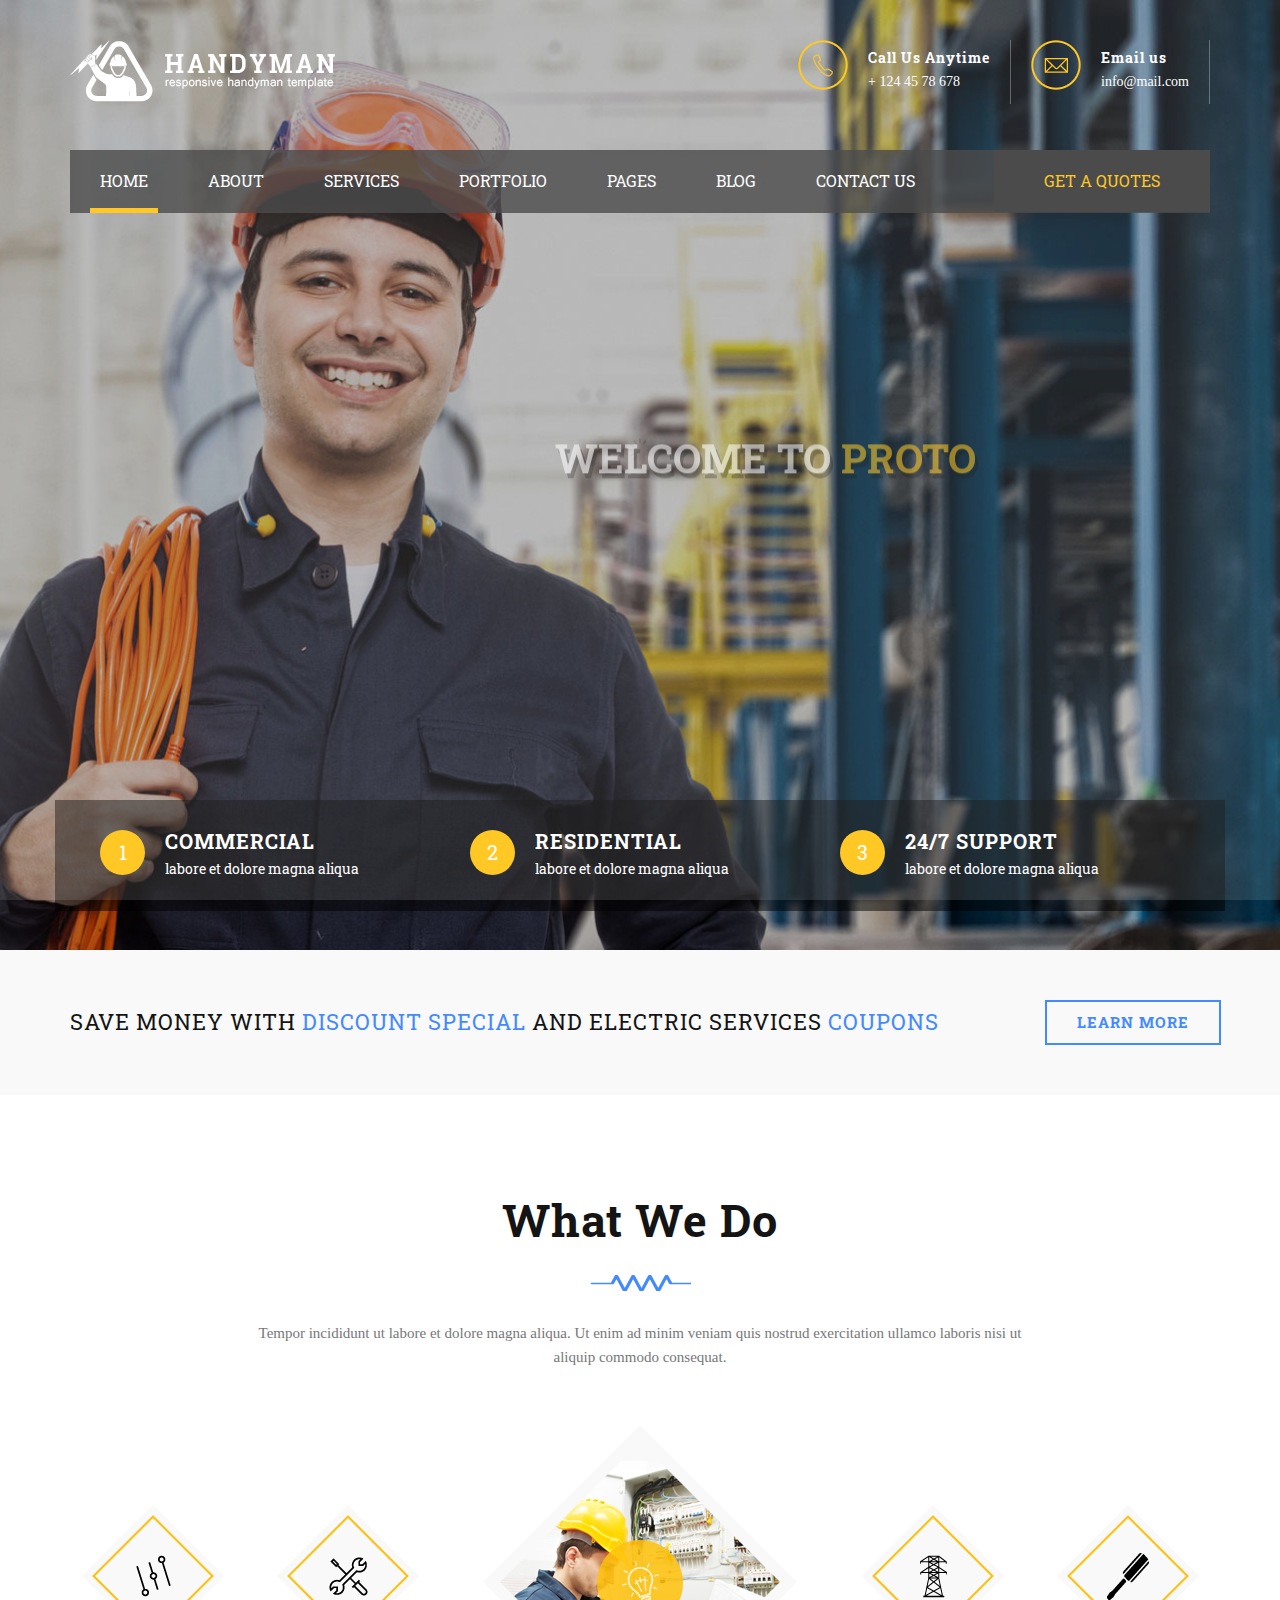
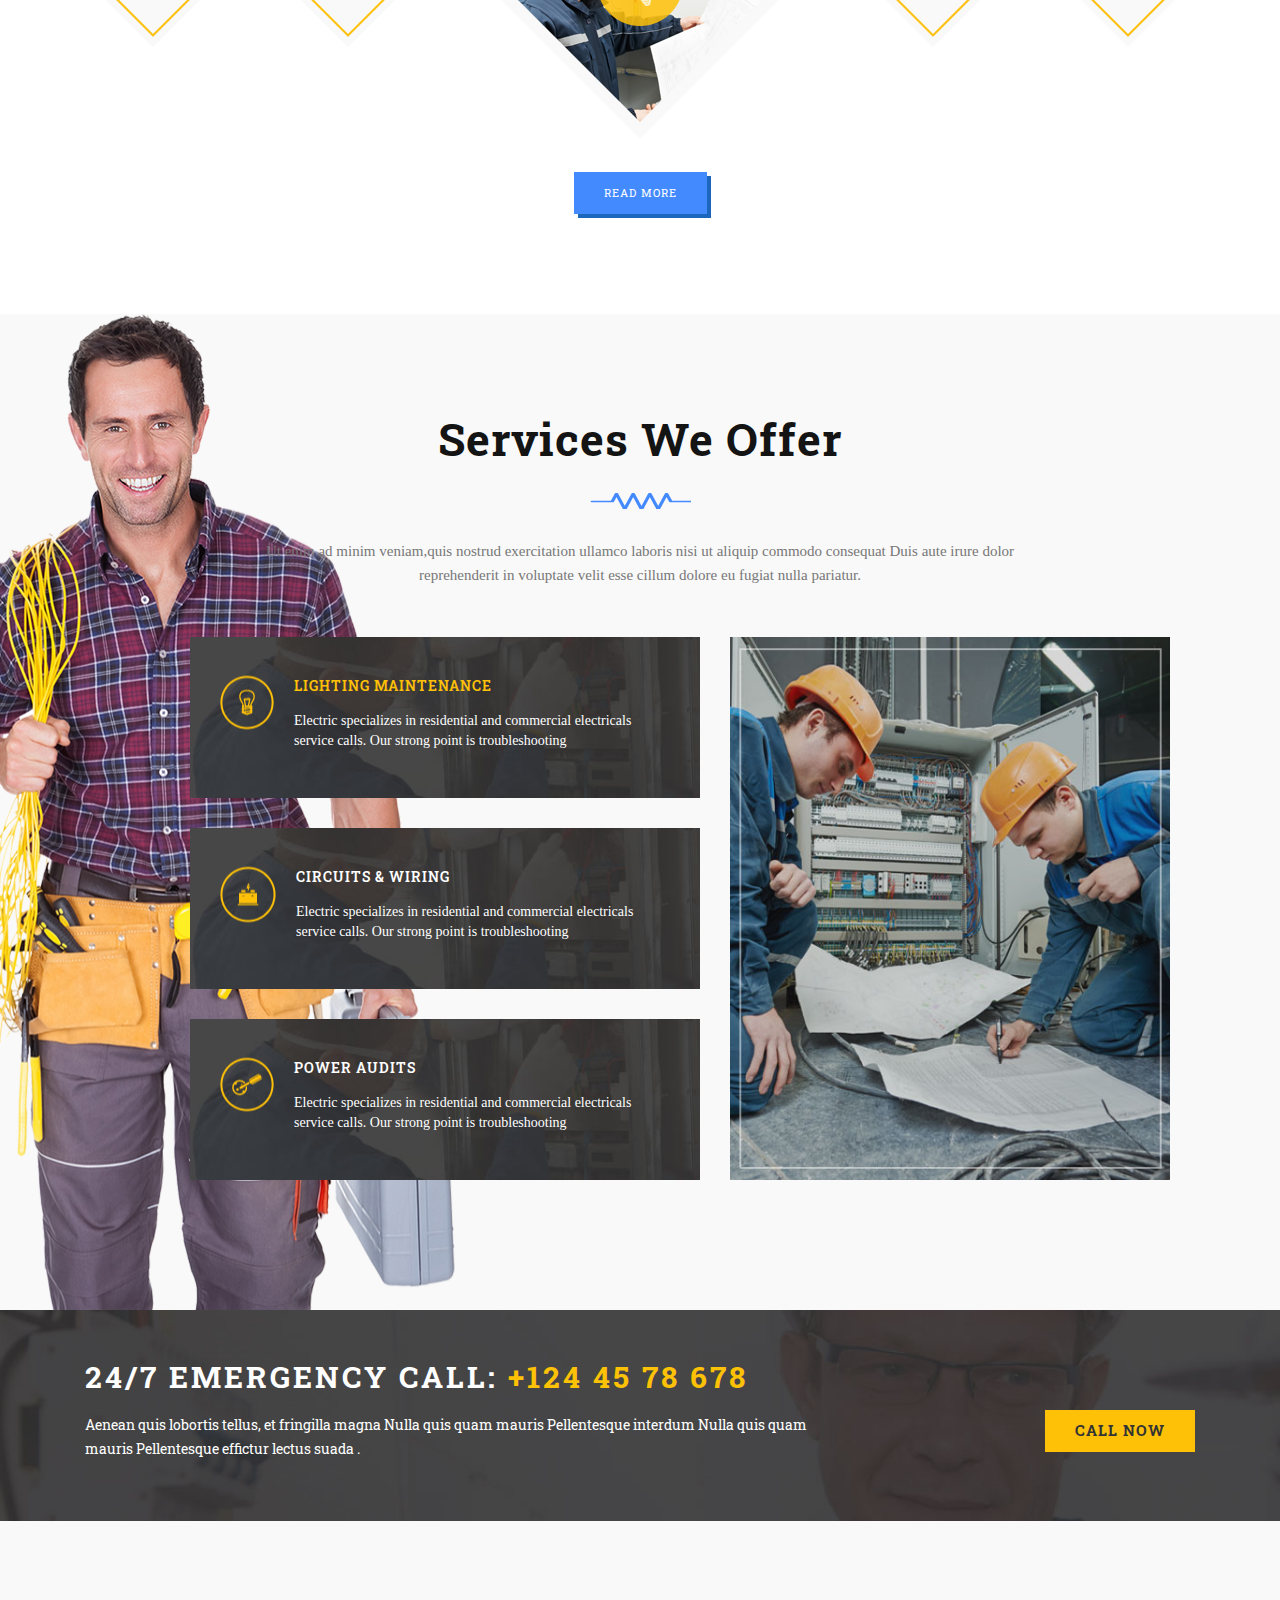
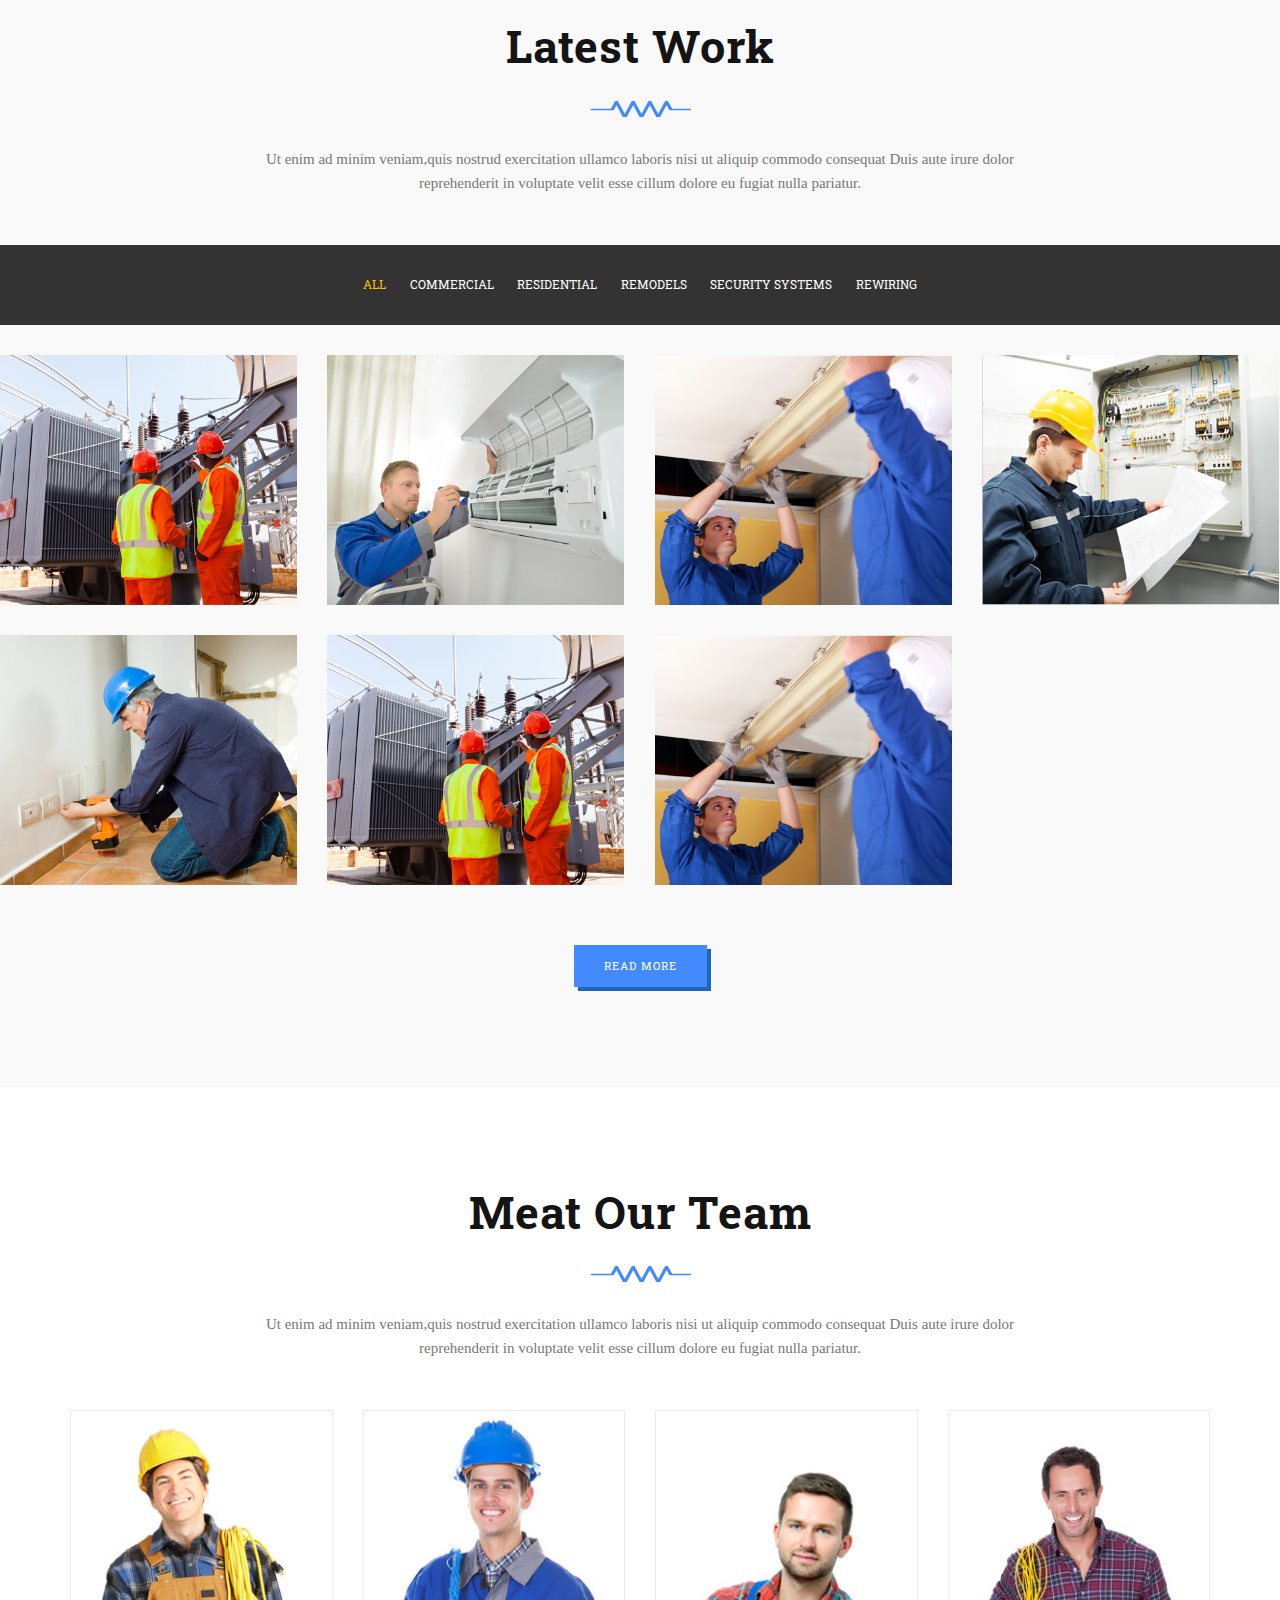
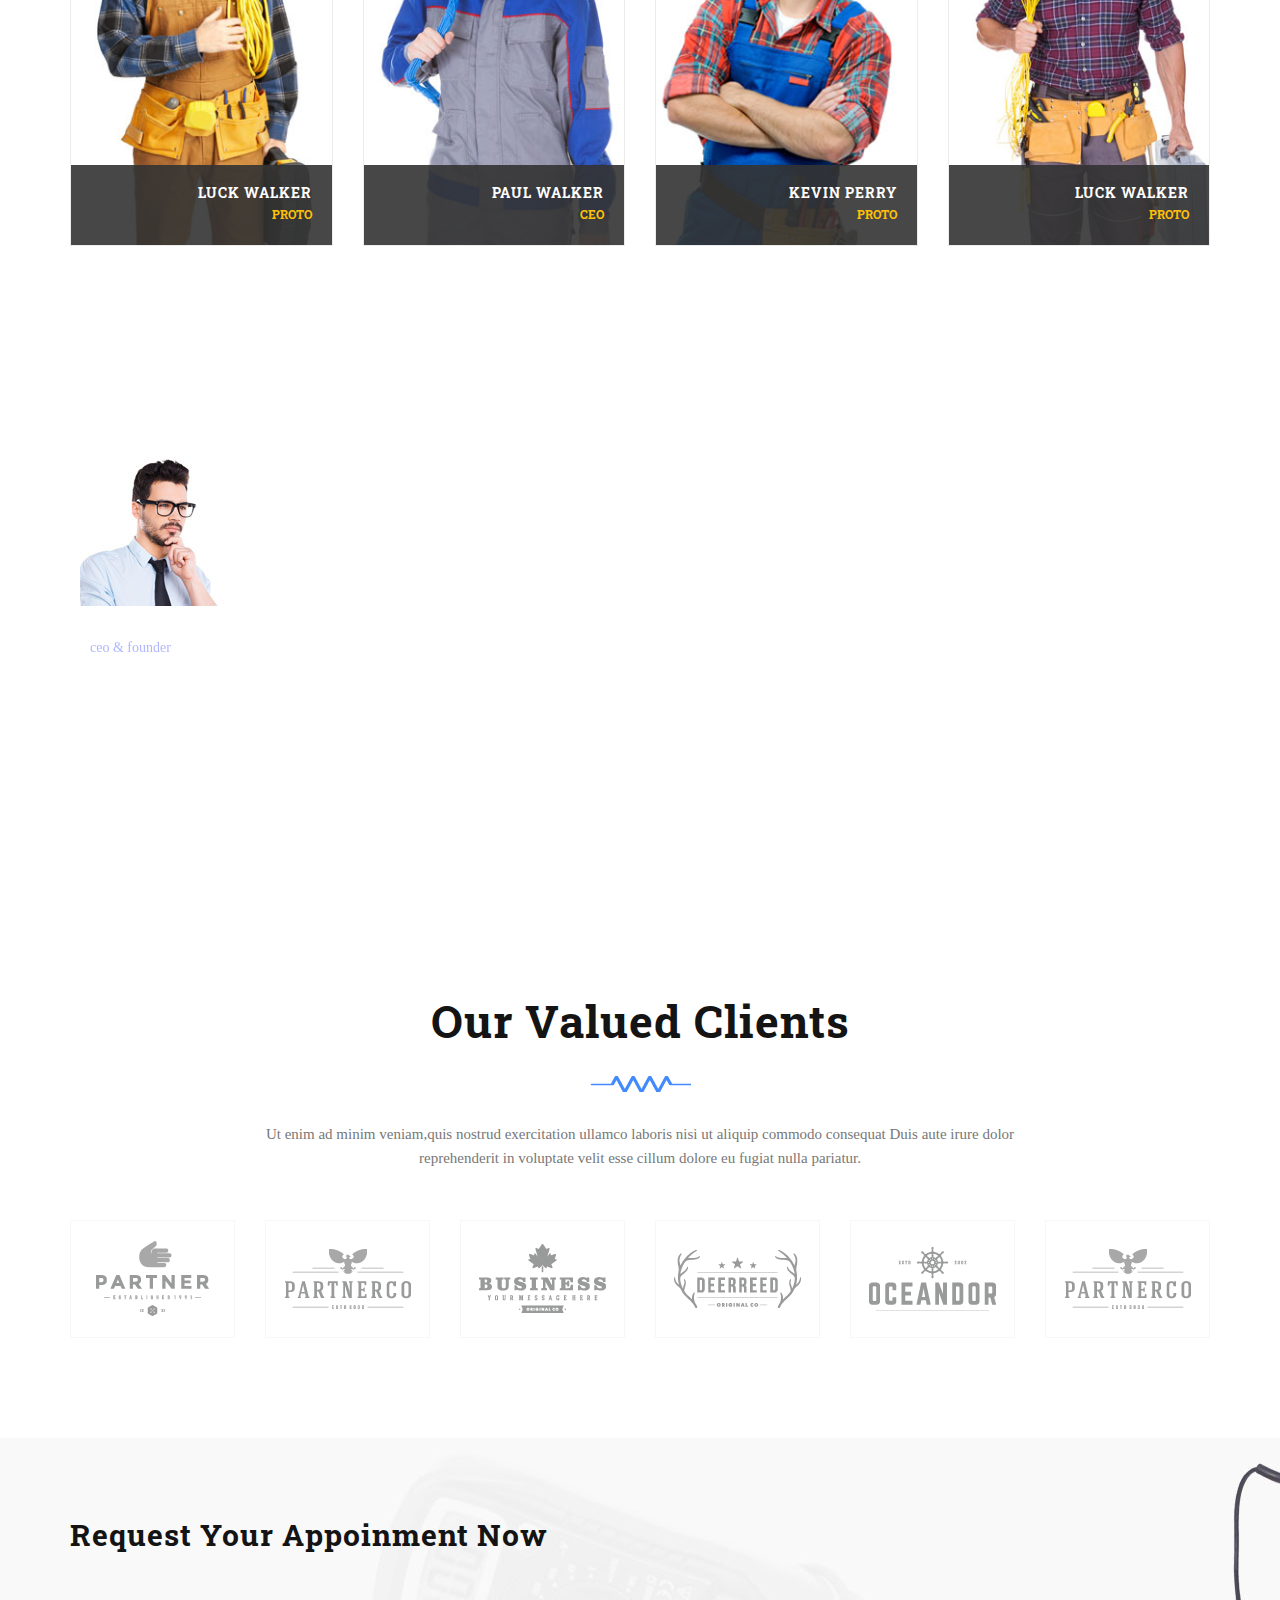
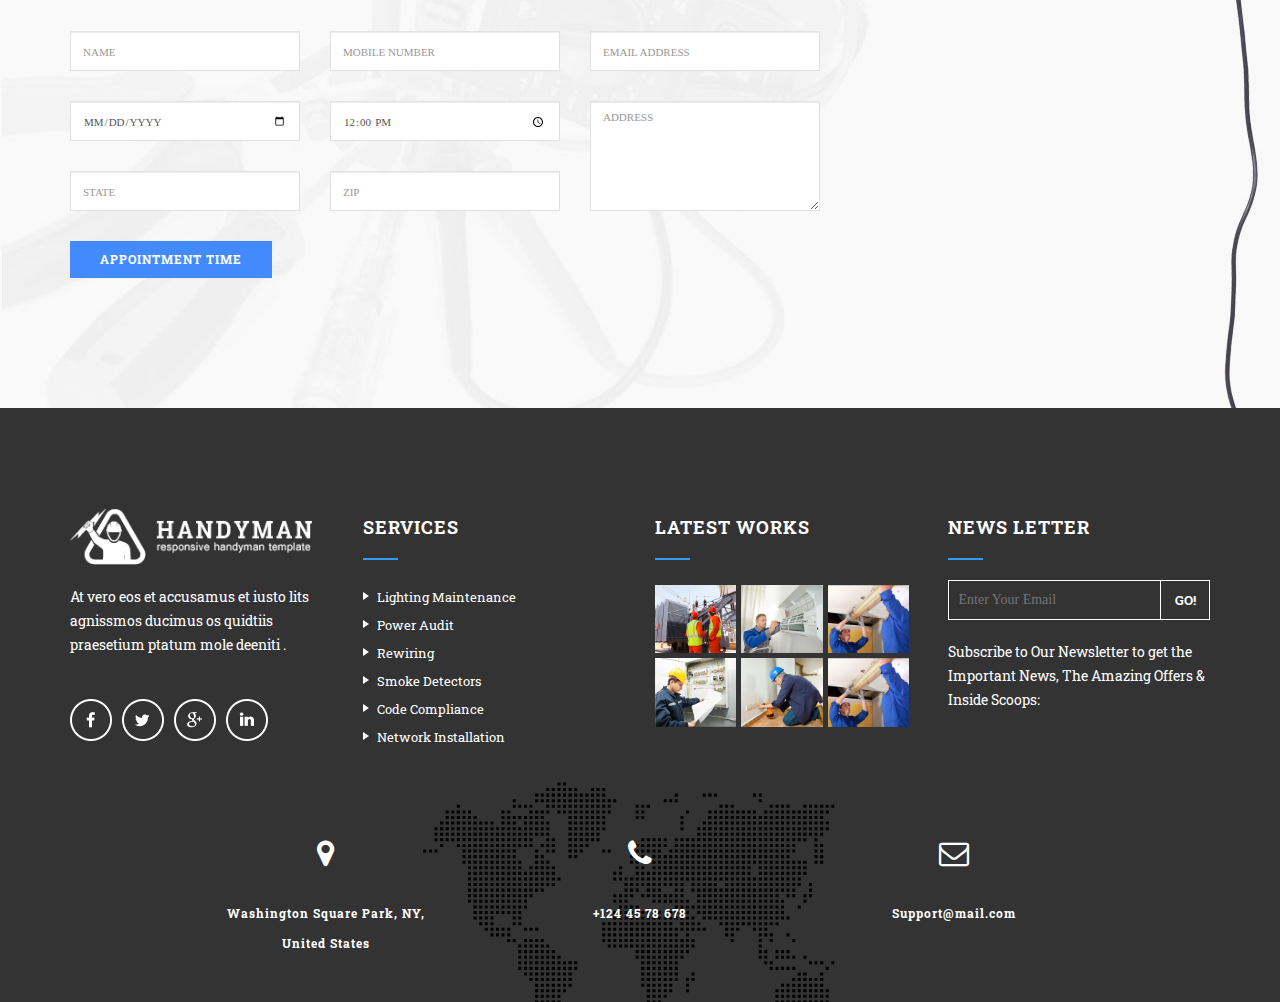
==== commit 54d239a4: "add update" ====
--- a/index.html
+++ b/index.html
@@ -6,7 +6,7 @@
 <meta name="viewport" content="width=device-width, initial-scale=1">
 <meta name="description" content="">
 <meta name="author" content="">
-<title>Handyman - Premium HTML5 Template</title>
+<title>PROTO - Premium HTML5 Template</title>
 
 <!-- SLIDER REVOLUTION 4.x CSS SETTINGS -->
 <link rel="stylesheet" type="text/css" href="rs-plugin/css/settings.css" media="screen" />
@@ -126,7 +126,7 @@
                 data-elementdelay="0.0" 
                 data-endelementdelay="0" 
                 data-endspeed="300"
-                style="z-index: 5; font-size:40px; max-width: auto; max-height: auto; white-space: nowrap;">WELCOME TO <span class="primary-color-2">Handyman </span></div>
+                style="z-index: 5; font-size:40px; max-width: auto; max-height: auto; white-space: nowrap;">WELCOME TO <span class="primary-color-2">PROTO </span></div>
             
             <!-- LAYER NR. 2 -->
             <div class="tp-caption sfb font-bold font-roboto tp-resizeme" 
@@ -188,7 +188,7 @@
                 data-elementdelay="0.0" 
                 data-endelementdelay="0" 
                 data-endspeed="300"
-                style="z-index: 5; font-size:40px; max-width: auto; max-height: auto; white-space: nowrap;">WELCOME TO <span class="primary-color-2">Handyman </span></div>
+                style="z-index: 5; font-size:40px; max-width: auto; max-height: auto; white-space: nowrap;">WELCOME TO <span class="primary-color-2">PROTO </span></div>
             
             <!-- LAYER NR. 2 -->
             <div class="tp-caption sfb font-roboto text-white text-shadow-1 tp-resizeme" 
@@ -593,12 +593,12 @@
             <article> <img class="img-responsive" src="images/team-1.jpg" alt="" >
               <div class="team-name">
                 <h6>LUCK WALKER</h6>
-                <span class="font-roboto">Handyman</span> </div>
+                <span class="font-roboto">PROTO</span> </div>
               <!-- TEAM HOVER -->
               <div class="team-hover">
                 <div class="position-center-center">
                   <h6>LUCK WALKER</h6>
-                  <span class="font-roboto">Handyman</span>
+                  <span class="font-roboto">PROTO</span>
                   <p>Today still wanted government that they survive as soldiers of fortunes off It's for time to the play the music. </p>
                   <ul class="social">
                     <li><a href="#."><i class="fa fa-facebook"></i></a></li>
@@ -639,12 +639,12 @@
             <article> <img class="img-responsive" src="images/team-3.jpg" alt="" >
               <div class="team-name">
                 <h6>KEVIN PERRY</h6>
-                <span class="font-roboto">Handyman</span> </div>
+                <span class="font-roboto">PROTO</span> </div>
               <!-- TEAM HOVER -->
               <div class="team-hover">
                 <div class="position-center-center">
                   <h6>LUCK WALKER</h6>
-                  <span class="font-roboto">Handyman</span>
+                  <span class="font-roboto">PROTO</span>
                   <p>Today still wanted government that they survive as soldiers of fortunes off It's for time to the play the music. </p>
                   <ul class="social">
                     <li><a href="#."><i class="fa fa-facebook"></i></a></li>
@@ -662,12 +662,12 @@
             <article> <img class="img-responsive" src="images/team-4.jpg" alt="" >
               <div class="team-name">
                 <h6>LUCK WALKER</h6>
-                <span class="font-roboto">Handyman</span> </div>
+                <span class="font-roboto">PROTO</span> </div>
               <!-- TEAM HOVER -->
               <div class="team-hover">
                 <div class="position-center-center">
                   <h6>STEVAN SMITH</h6>
-                  <span class="font-roboto">Handyman</span>
+                  <span class="font-roboto">PROTO</span>
                   <p>Today still wanted government that they survive as soldiers of fortunes off It's for time to the play the music. </p>
                   <ul class="social">
                     <li><a href="#."><i class="fa fa-facebook"></i></a></li>
--- a/css/style.css
+++ b/css/style.css
@@ -1,6 +1,6 @@
 /*------------------------------------------------------------------
     Main Style Stylesheet
-    Project:        Handyman - Premium HTML5 Template
+    Project:        PROTO - Premium HTML5 Template
     Version:        1.0
     Author:         
     Last change:    10/02/2015
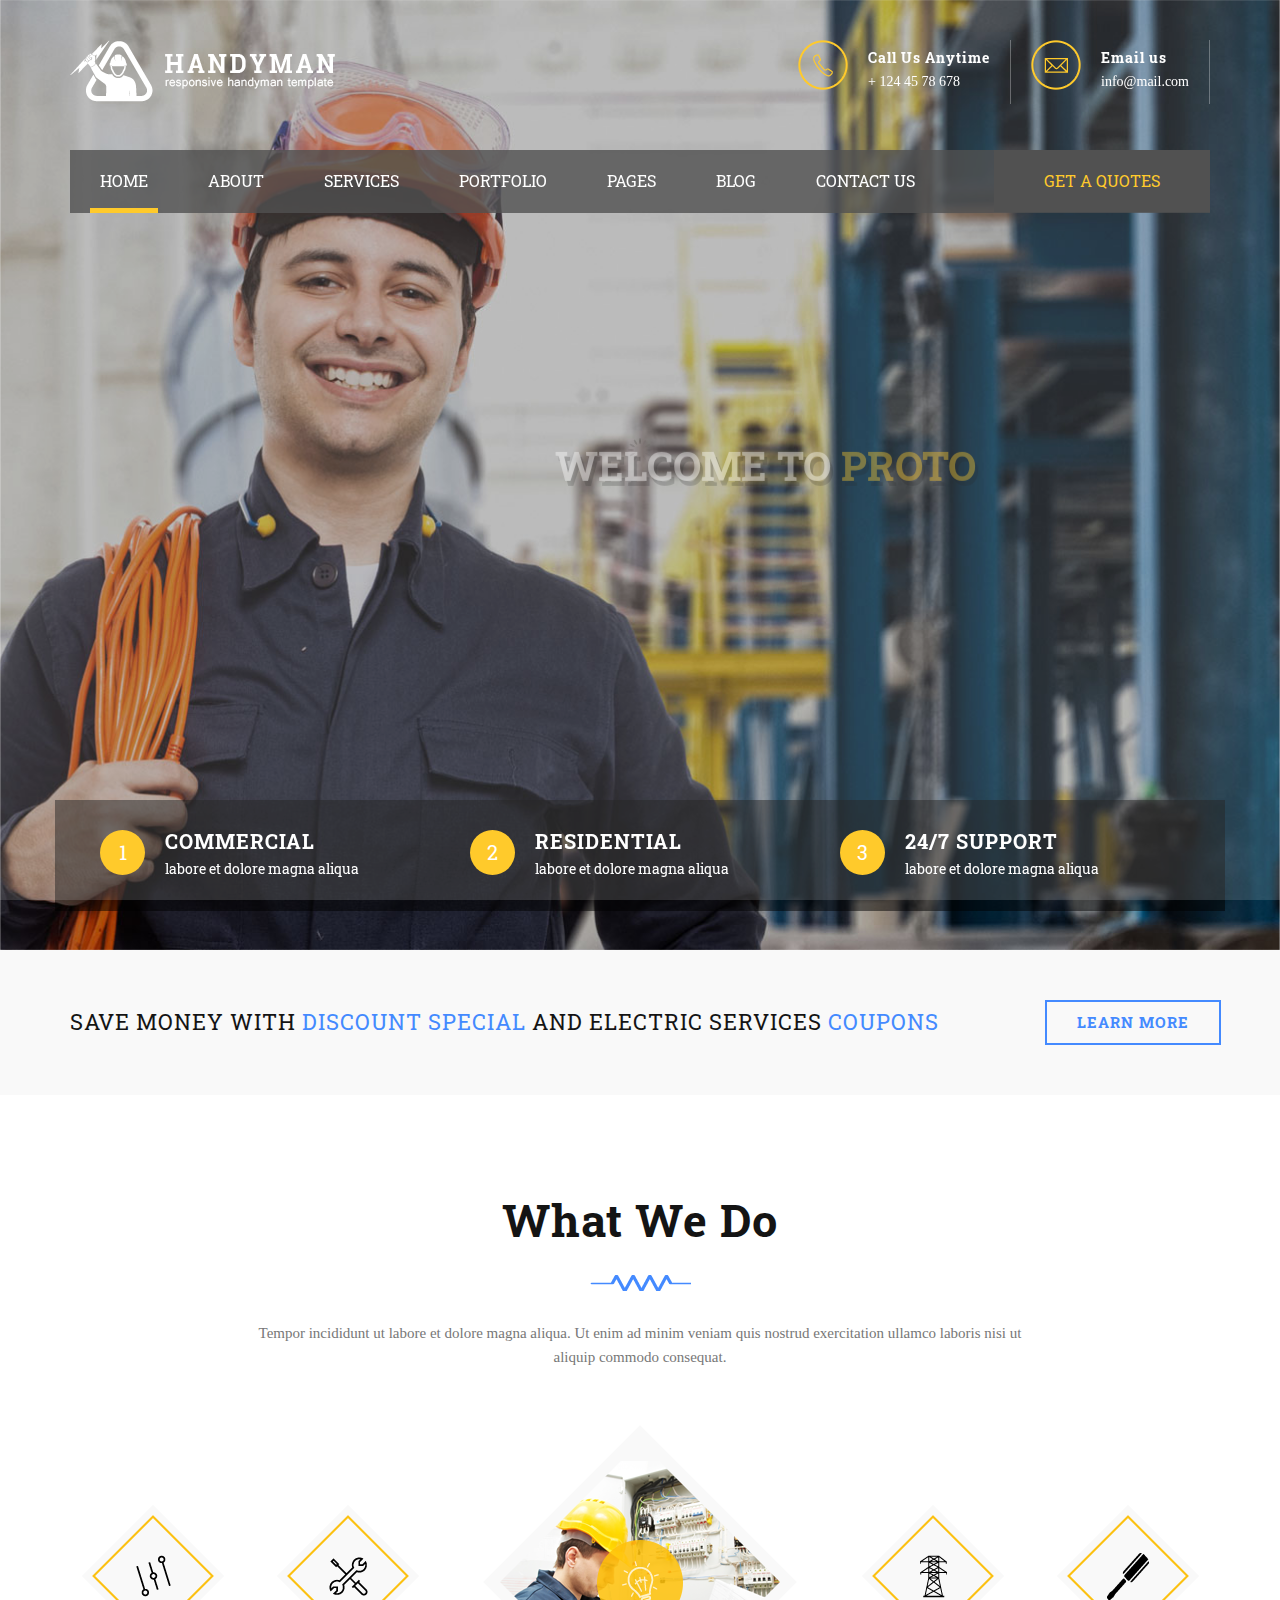
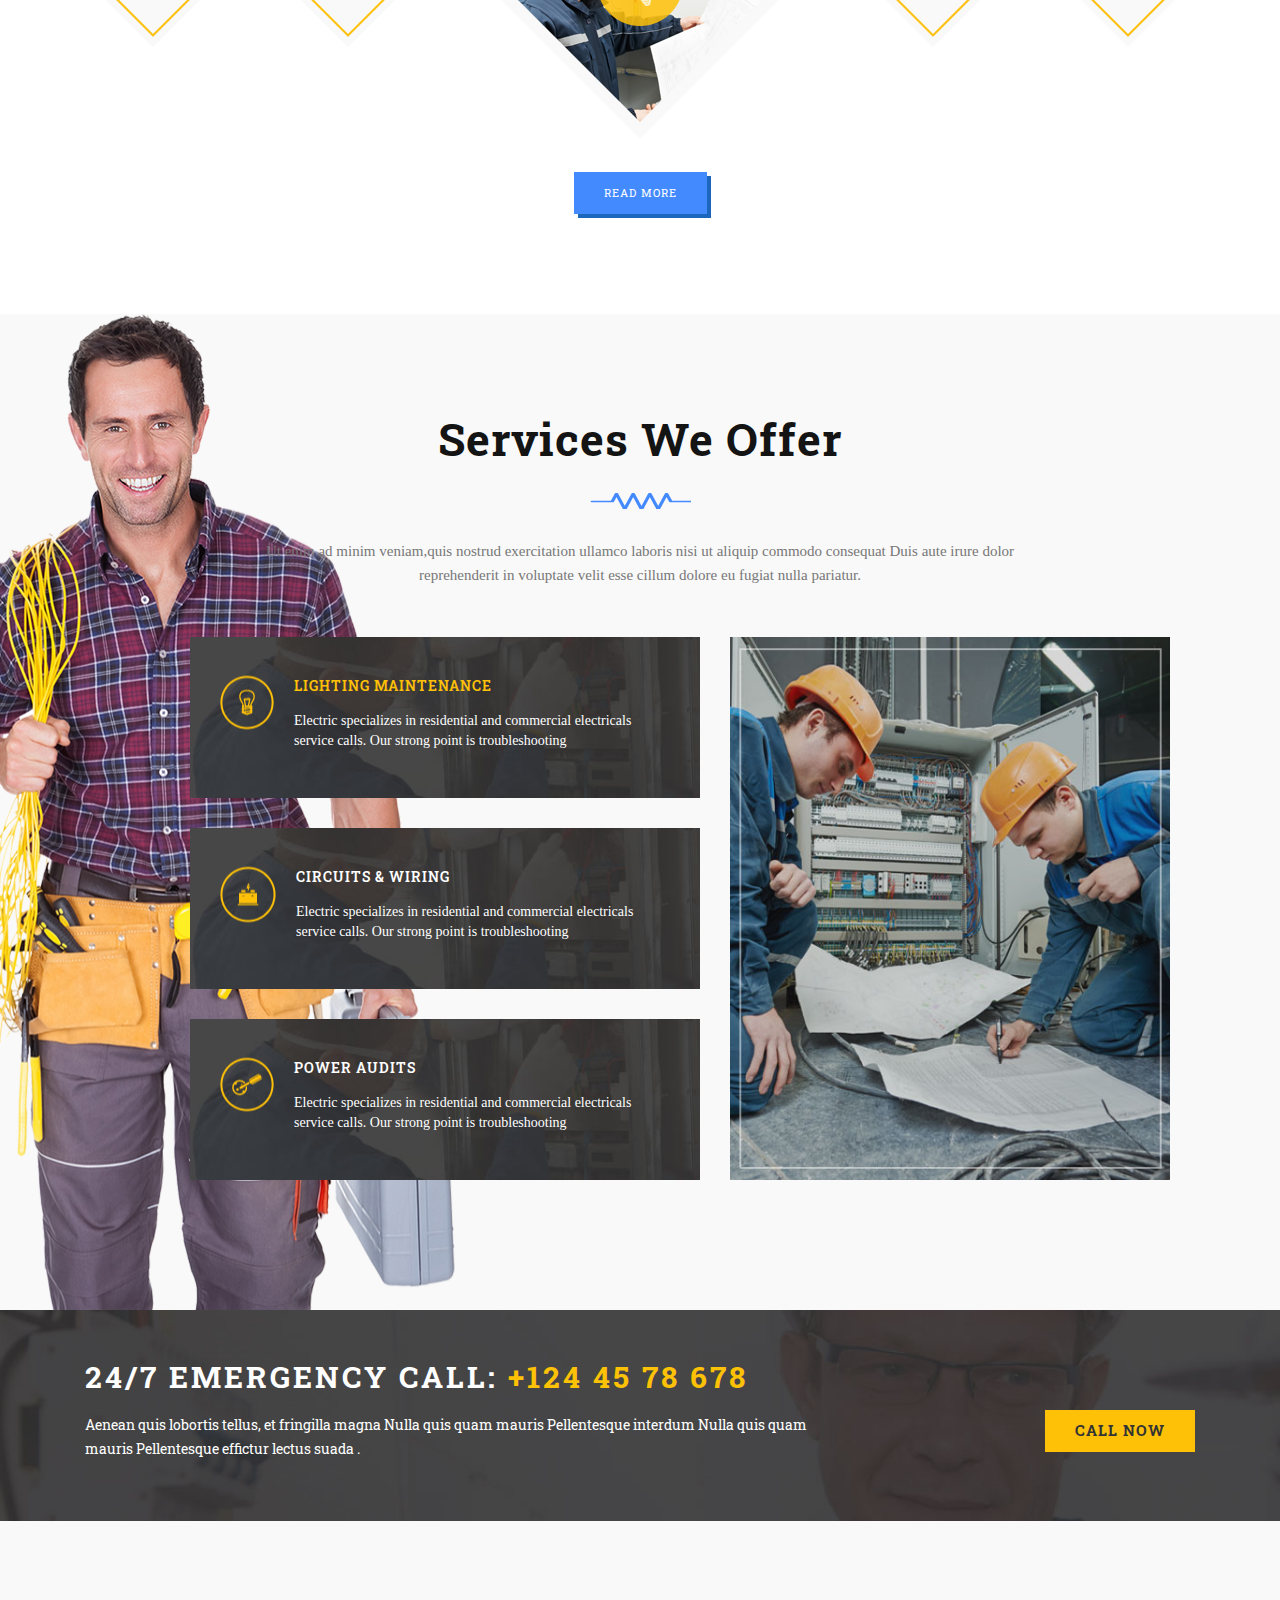
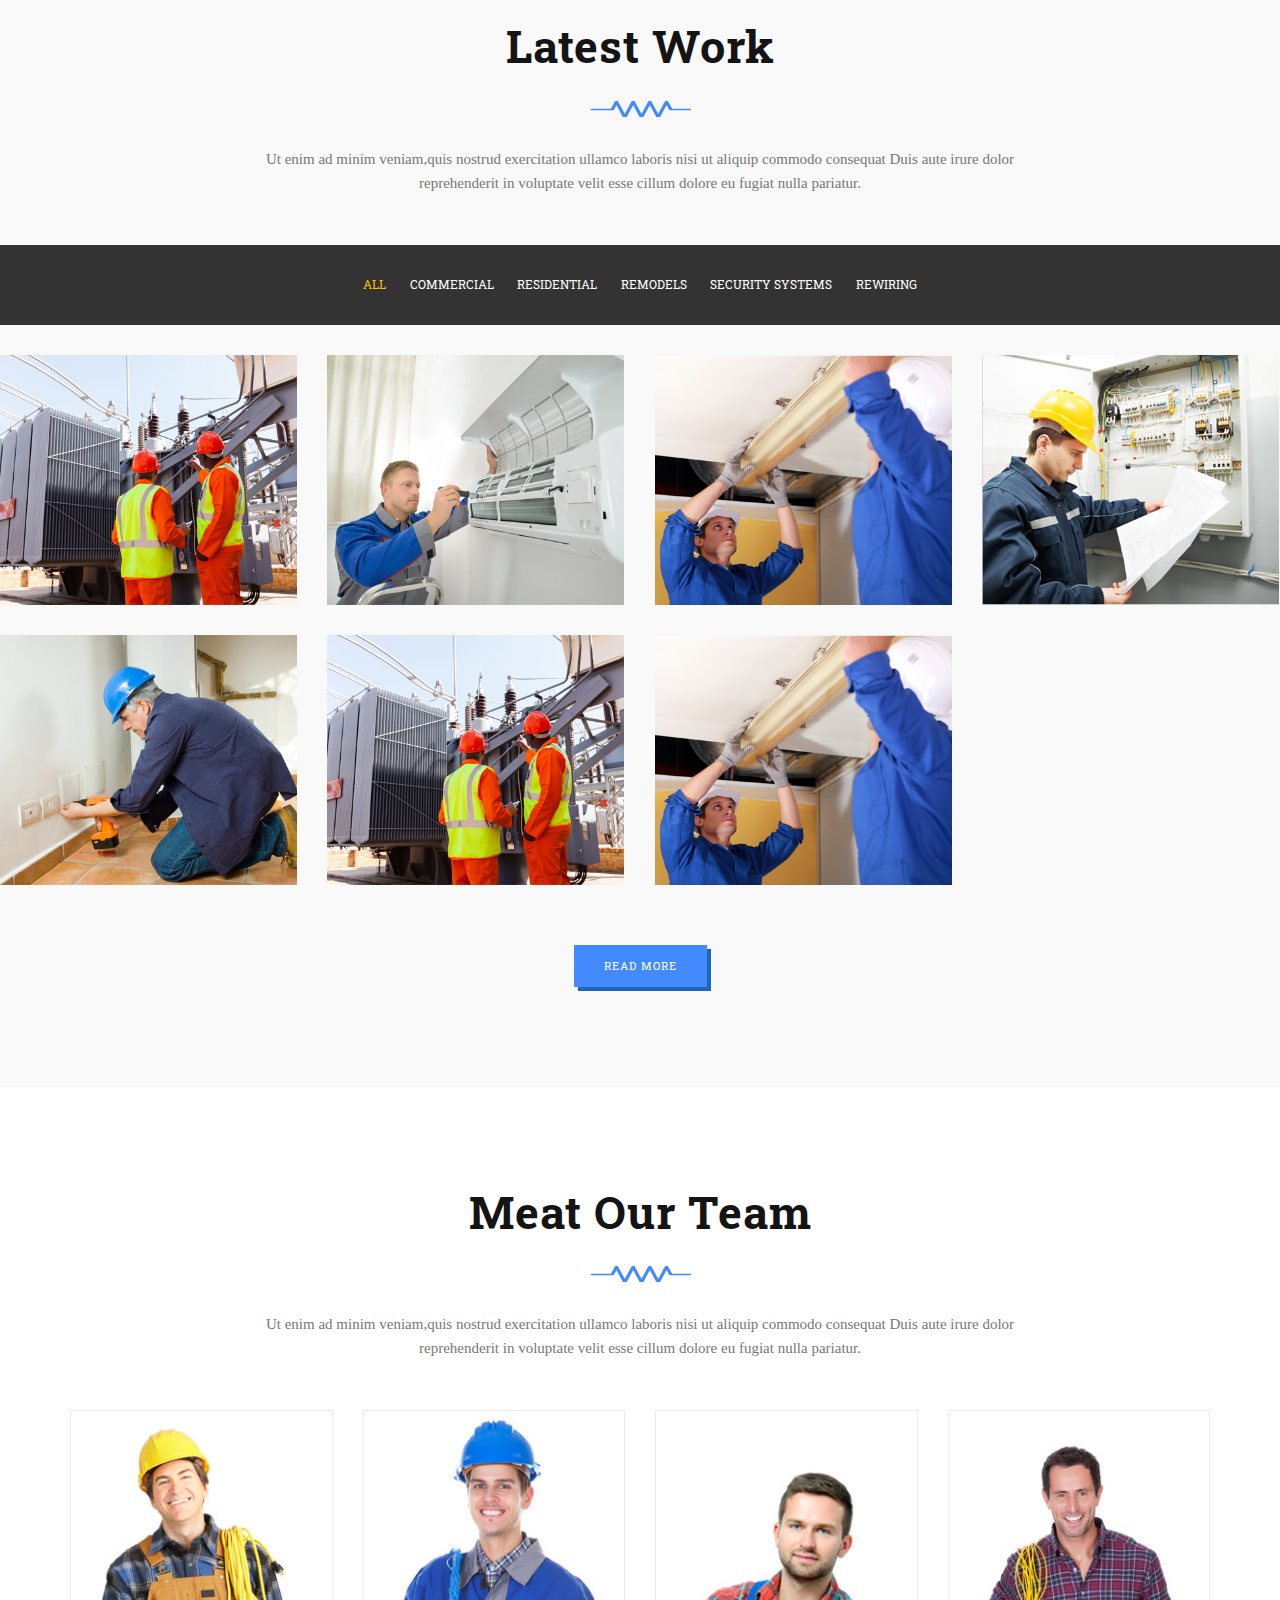
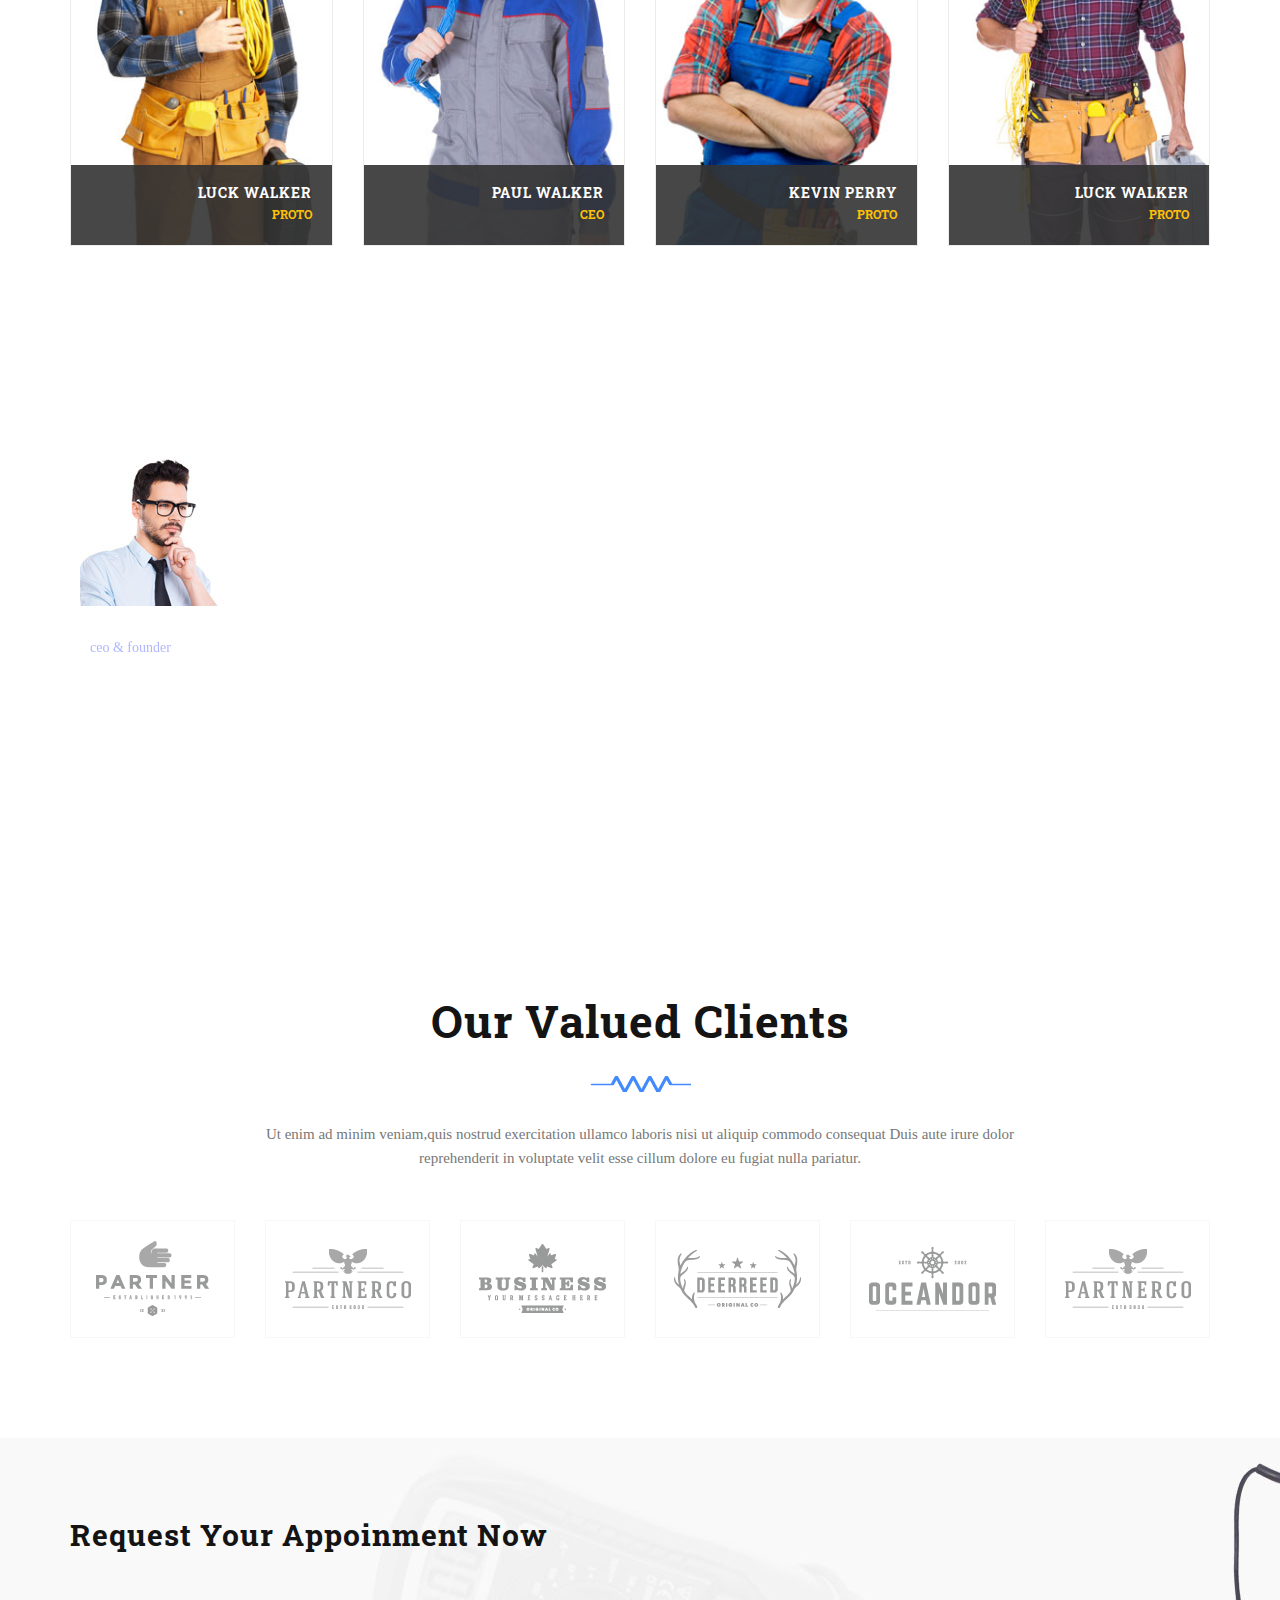
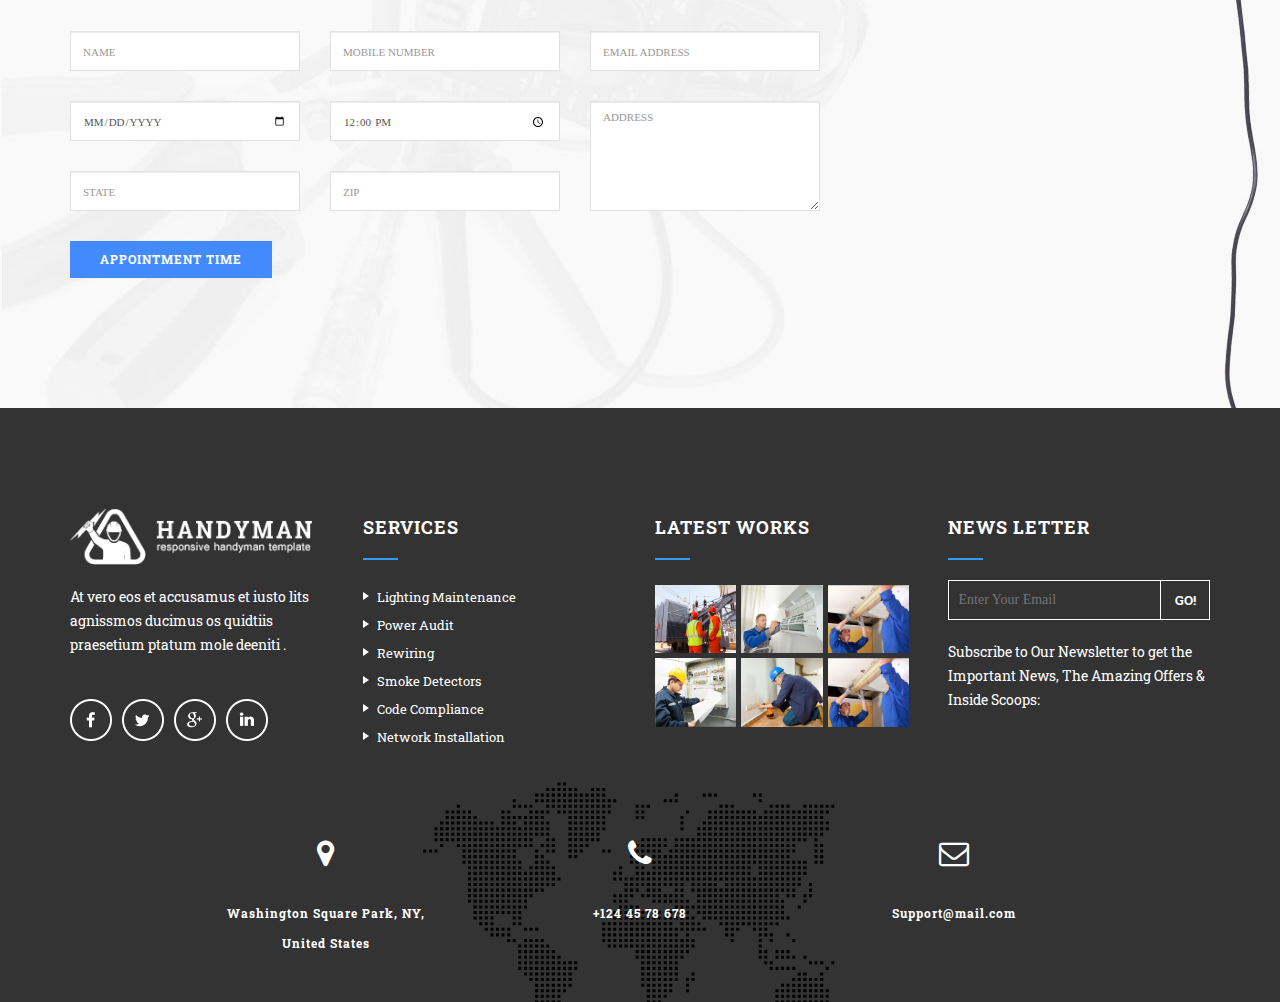
==== commit 35485c31: "Update index.html" ====
--- a/index.html
+++ b/index.html
@@ -25,12 +25,6 @@
 <!-- Online Fonts -->
 <link href="https://fonts.googleapis.com/css?family=PT+Serif:400,400i,700,700i|Roboto+Slab" rel="stylesheet"> 
 
-<!-- HTML5 Shim and Respond.js IE8 support of HTML5 elements and media queries -->
-<!-- WARNING: Respond.js doesn't work if you view the page via file:// -->
-<!--[if lt IE 9]>
-        <script src="https://oss.maxcdn.com/libs/html5shiv/3.7.0/html5shiv.js"></script>
-        <script src="https://oss.maxcdn.com/libs/respond.js/1.4.2/respond.min.js"></script>
-    <![endif]-->
 </head>
 
 <body>
